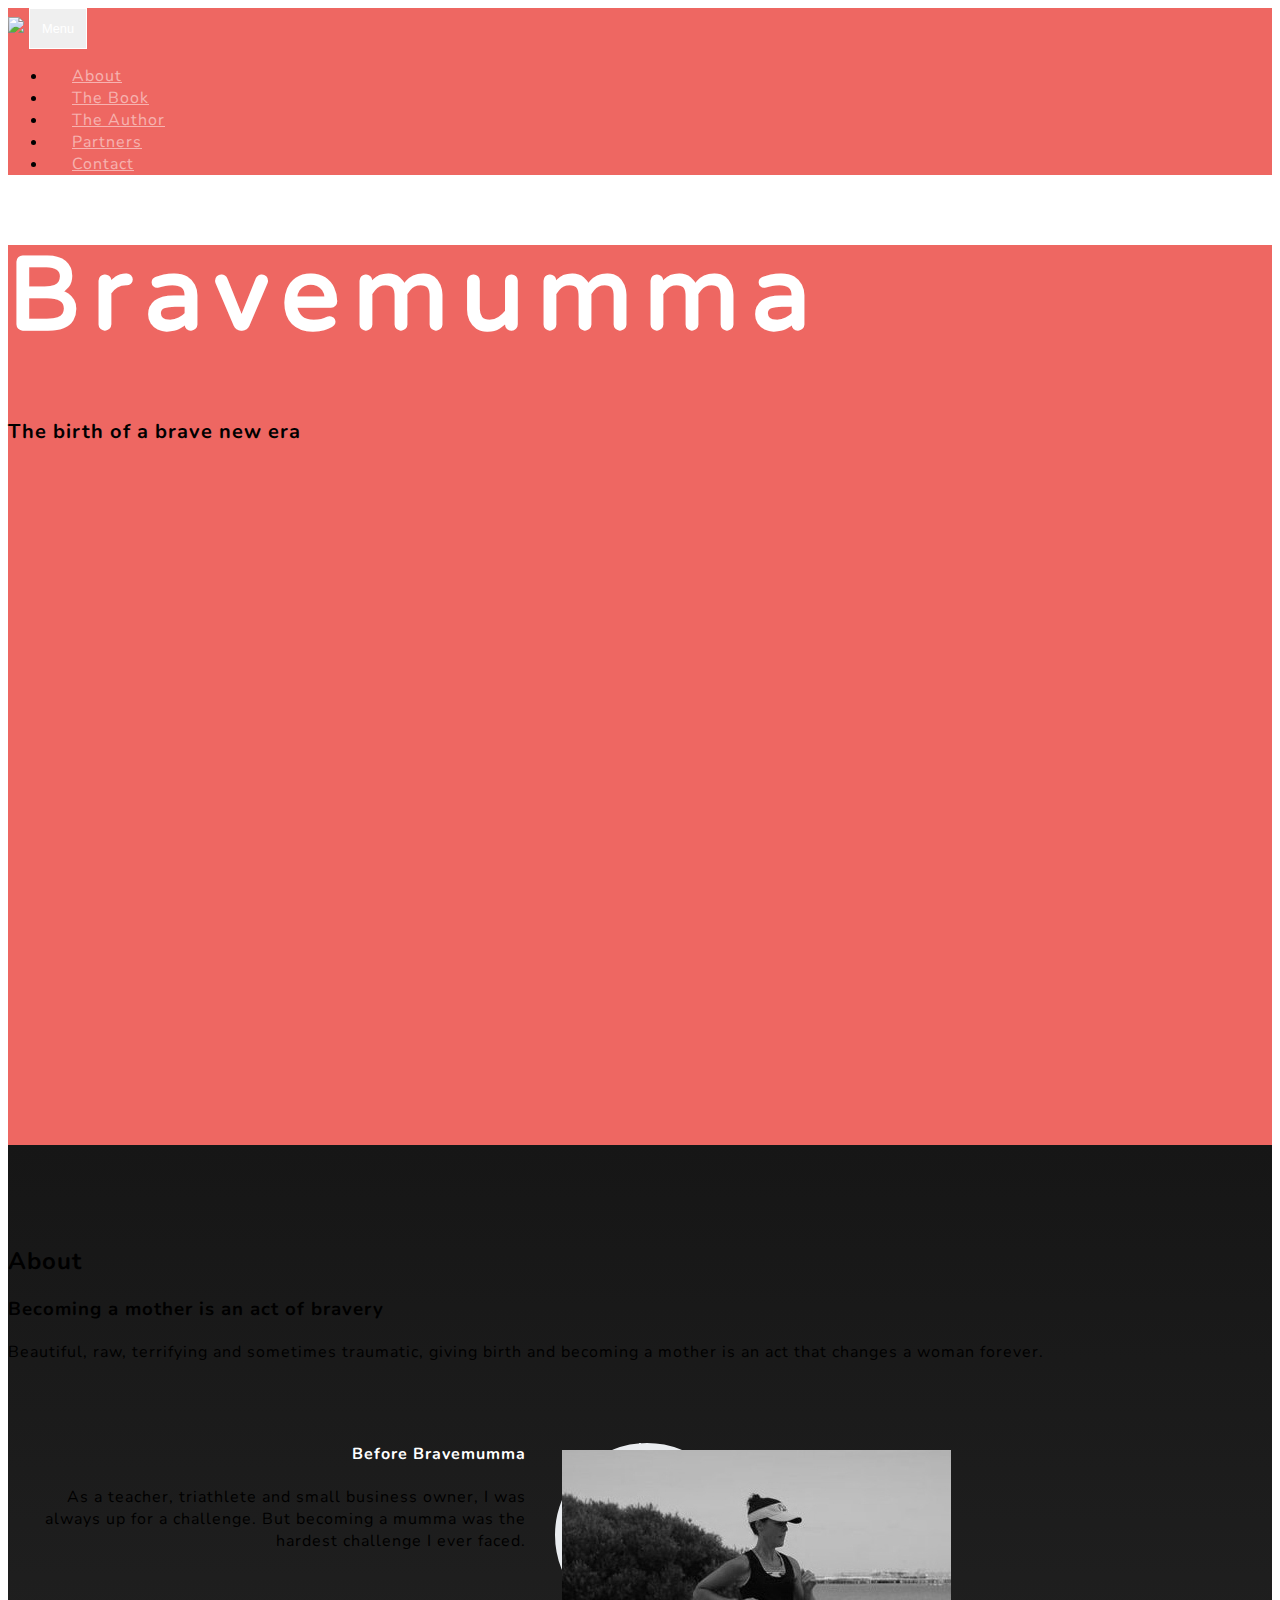
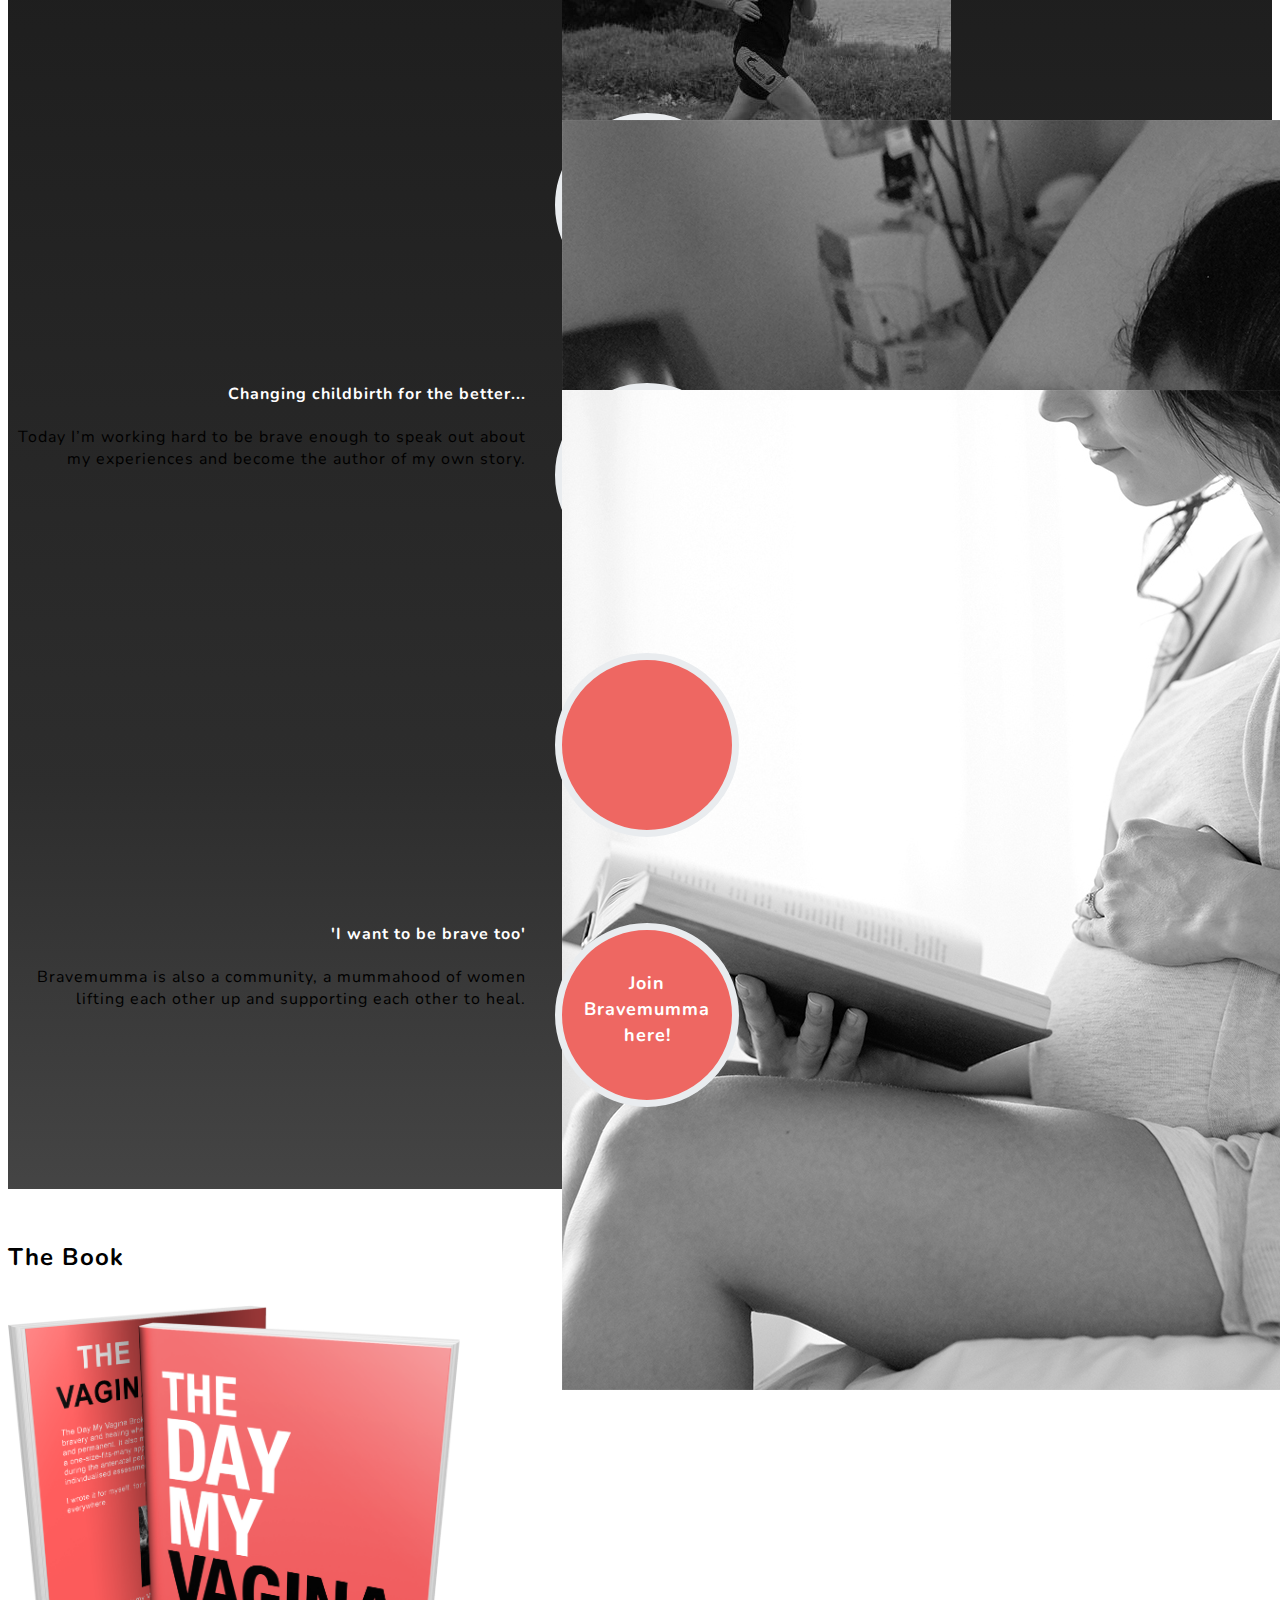
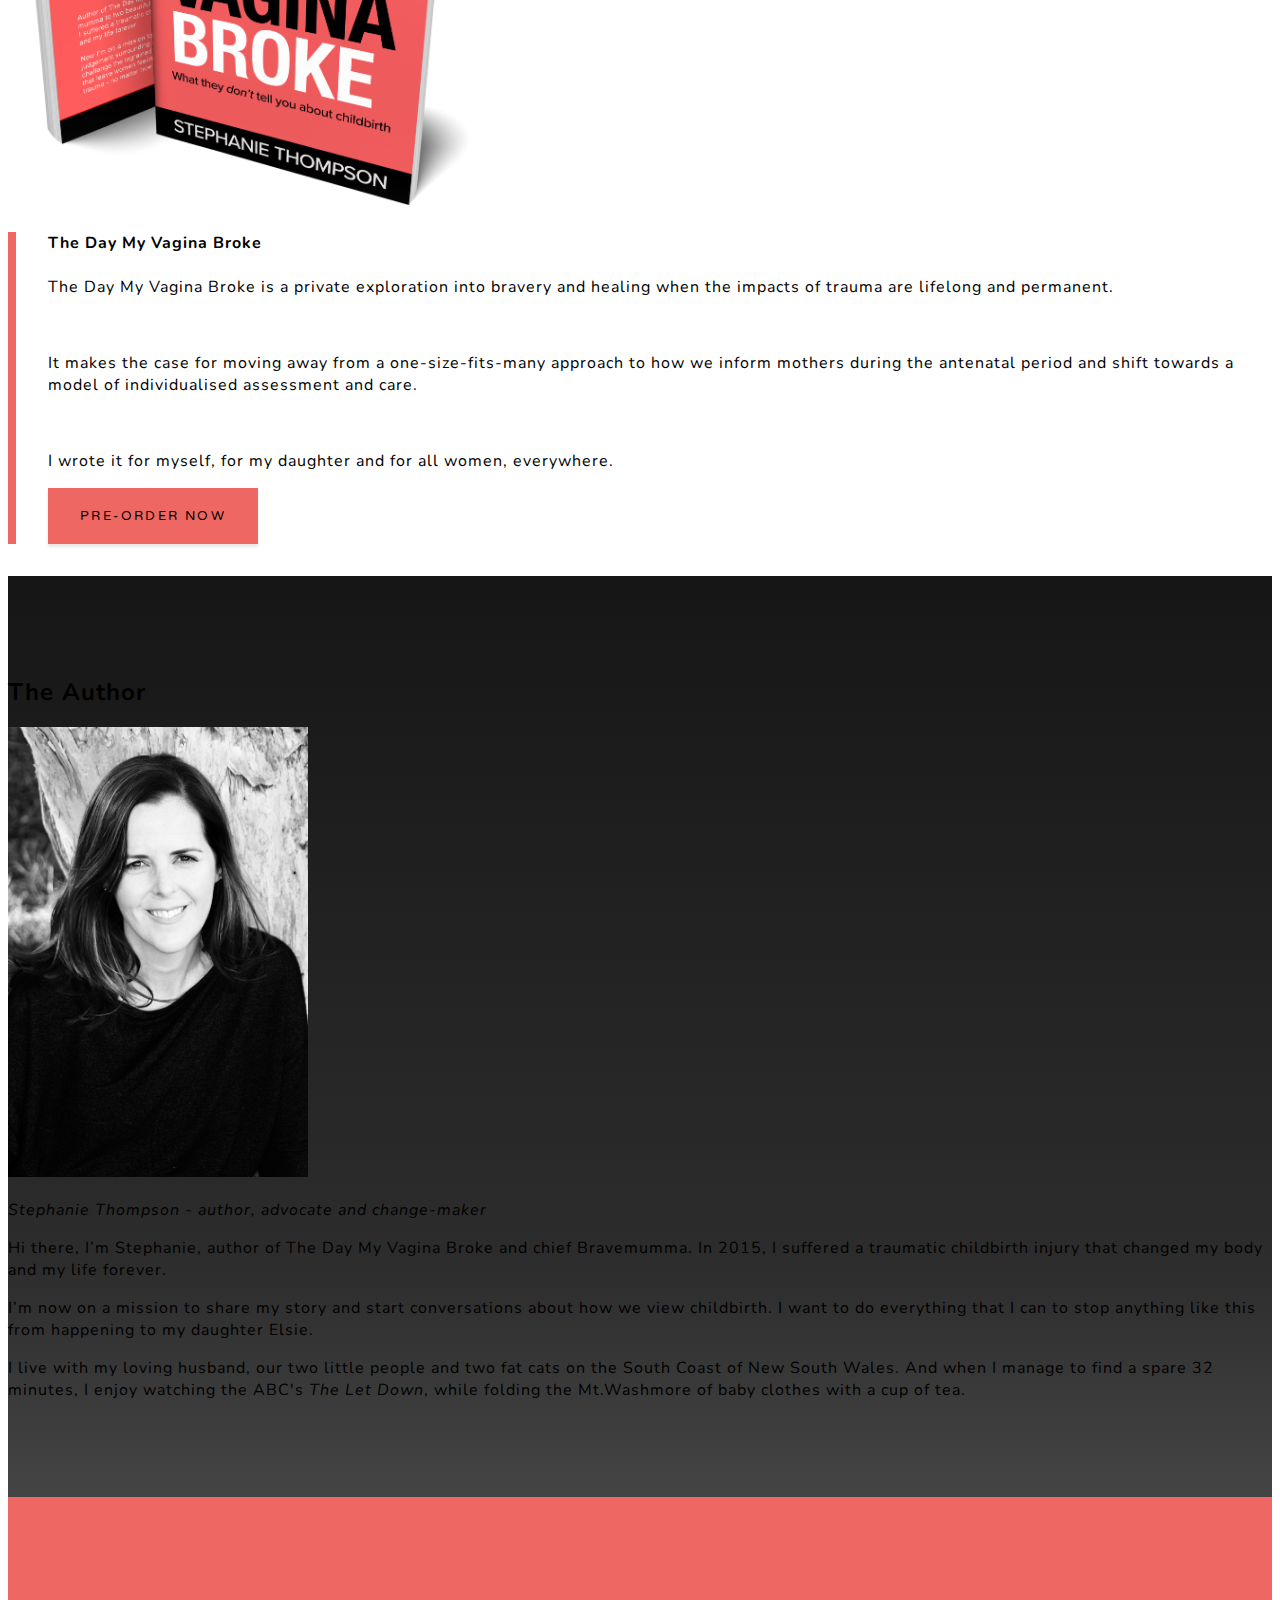
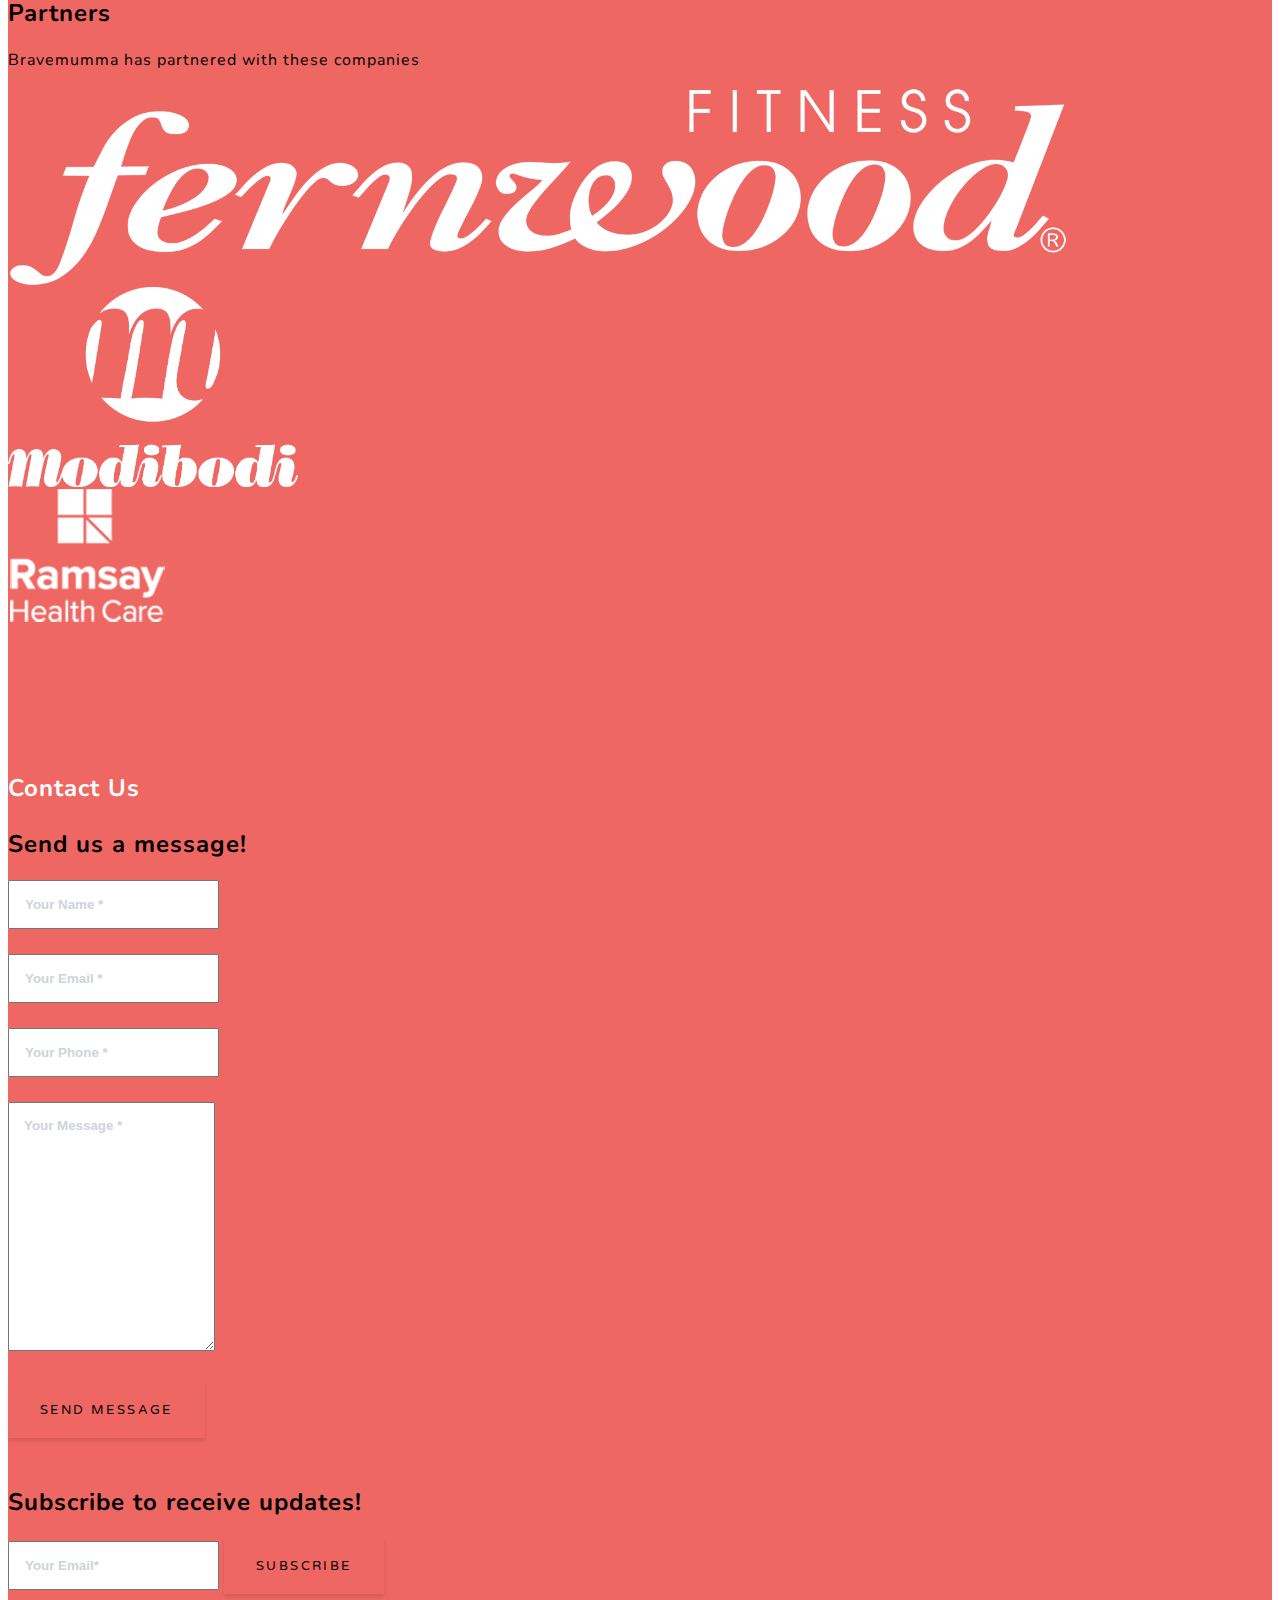
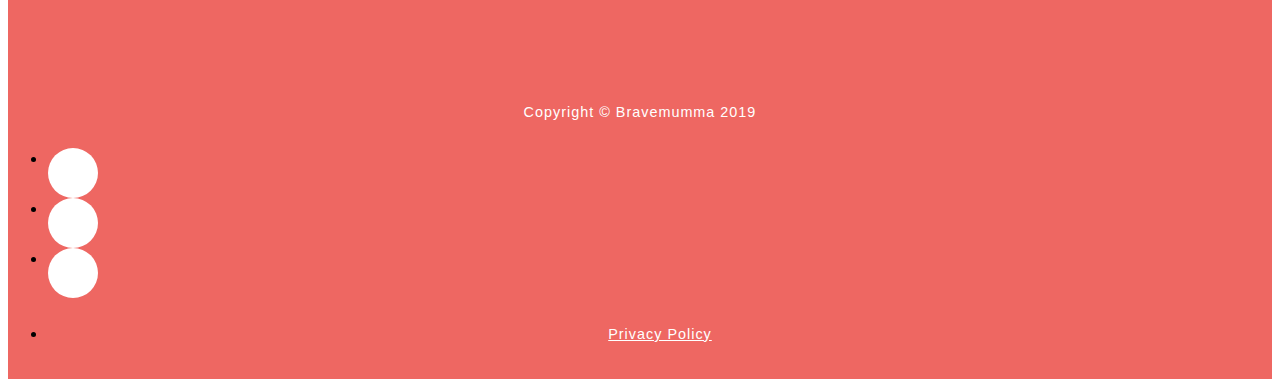
==== index.html @ dc02da7b "Added Partners section" ====
<!DOCTYPE html>
<html lang="en">
  <head>
    <!-- Global site tag (gtag.js) - Google Analytics -->
    <script
      async
      src="https://www.googletagmanager.com/gtag/js?id=UA-147308773-1"
    ></script>
    <script>
      window.dataLayer = window.dataLayer || [];
      function gtag() {
        dataLayer.push(arguments);
      }
      gtag("js", new Date());

      gtag("config", "UA-147308773-1");
    </script>

    <meta charset="utf-8" />
    <meta
      name="viewport"
      content="width=device-width, initial-scale=1, shrink-to-fit=no"
    />
    <meta name="description" content="" />
    <meta name="author" content="" />

    <title>Bravemumma - Changing childbirth for the better</title>

    <!-- Icons -->
    <link rel="shortcut icon" href="favicon.ico?v=2" type="image/x-icon" />
    <link rel="apple-touch-icon" sizes="57x57" href="/apple-icon-57x57.png" />
    <link rel="apple-touch-icon" sizes="60x60" href="/apple-icon-60x60.png" />
    <link rel="apple-touch-icon" sizes="72x72" href="/apple-icon-72x72.png" />
    <link rel="apple-touch-icon" sizes="76x76" href="/apple-icon-76x76.png" />
    <link
      rel="apple-touch-icon"
      sizes="114x114"
      href="/apple-icon-114x114.png"
    />
    <link
      rel="apple-touch-icon"
      sizes="120x120"
      href="/apple-icon-120x120.png"
    />
    <link
      rel="apple-touch-icon"
      sizes="144x144"
      href="/apple-icon-144x144.png"
    />
    <link
      rel="apple-touch-icon"
      sizes="152x152"
      href="/apple-icon-152x152.png"
    />
    <link
      rel="apple-touch-icon"
      sizes="180x180"
      href="/apple-icon-180x180.png"
    />
    <link
      rel="icon"
      type="image/png"
      sizes="192x192"
      href="/android-icon-192x192.png"
    />
    <link rel="icon" type="image/png" sizes="32x32" href="/favicon-32x32.png" />
    <link rel="icon" type="image/png" sizes="96x96" href="/favicon-96x96.png" />
    <link rel="icon" type="image/png" sizes="16x16" href="/favicon-16x16.png" />
    <link rel="manifest" href="/manifest.json" />
    <meta name="msapplication-TileColor" content="#ffffff" />
    <meta name="msapplication-TileImage" content="/ms-icon-144x144.png" />

    <!-- Bootstrap core CSS -->
    <link href="vendor/bootstrap/css/bootstrap.min.css" rel="stylesheet" />

    <!-- Custom fonts for this template -->
    <link href="vendor/fontawesome-free/css/all.min.css" rel="stylesheet" />
    <link
      href="https://fonts.googleapis.com/css?family=Varela+Round"
      rel="stylesheet"
    />
    <link
      href="https://fonts.googleapis.com/css?family=Nunito:200,200i,300,300i,400,400i,600,600i,700,700i,800,800i,900,900i"
      rel="stylesheet"
    />

    <!-- Custom styles for this template -->
    <link href="css/grayscale.min.css" rel="stylesheet" />
  </head>

  <body id="page-top">
    <!-- Navigation -->
    <nav class="navbar navbar-expand-lg navbar-light fixed-top" id="mainNav">
      <div class="container">
        <a class="navbar-brand js-scroll-trigger" href="#page-top"
          ><img src="img/logo_white.png"
        /></a>
        <button
          class="navbar-toggler navbar-toggler-right"
          type="button"
          data-toggle="collapse"
          data-target="#navbarResponsive"
          aria-controls="navbarResponsive"
          aria-expanded="false"
          aria-label="Toggle navigation"
        >
          Menu
          <i class="fas fa-bars"></i>
        </button>
        <div class="collapse navbar-collapse" id="navbarResponsive">
          <ul class="navbar-nav ml-auto">
            <li class="nav-item">
              <a
                class="nav-link js-scroll-trigger"
                href="#about"
                onclick="ga('send', 'event', 'Nav', 'Click', 'About')"
                >About</a
              >
            </li>
            <li class="nav-item">
              <a
                class="nav-link js-scroll-trigger"
                href="#books"
                onclick="ga('send', 'event', 'Nav', 'Click', 'The Book')"
                >The Book</a
              >
            </li>
            <li class="nav-item">
              <a
                class="nav-link js-scroll-trigger"
                href="#author"
                onclick="ga('send', 'event', 'Nav', 'Click', 'The Author')"
                >The Author</a
              >
            </li>
            <li class="nav-item">
              <a
                class="nav-link js-scroll-trigger"
                href="#partners"
                onclick="ga('send', 'event', 'Nav', 'Click', 'Partners')"
                >Partners</a
              >
            </li>
            <li class="nav-item">
              <a
                class="nav-link js-scroll-trigger"
                href="#contact"
                onclick="ga('send', 'event', 'Nav', 'Click', 'Contact')"
                >Contact</a
              >
            </li>
          </ul>
        </div>
      </div>
    </nav>

    <!-- Header -->
    <header class="masthead">
      <div class="container d-flex h-100 align-items-center">
        <div class="mx-auto text-center">
          <h1 class="mx-auto my-0 text-uppercase">Bravemumma</h1>
          <h2 class="text-white-50 mx-auto mt-2 mb-5 bold">
            The birth of a brave new era
          </h2>
        </div>
      </div>
    </header>

    <!-- About Section -->
    <section id="about" class="about-section text-center">
      <div class="container">
        <div class="row">
          <div class="col-lg-8 mx-auto">
            <h2 class="text-white mb-4">About</h2>
            <h3 class="text-white mb-4">
              Becoming a mother is an act of bravery
            </h3>
            <p class="text-white-50">
              Beautiful, raw, terrifying and sometimes traumatic, giving birth
              and becoming a mother is an act that changes a woman forever.
            </p>
          </div>
        </div>
        <div class="row">
          <div class="col-lg-12">
            <ul class="timeline">
              <li>
                <div class="timeline-image">
                  <img
                    class="rounded-circle img-fluid"
                    src="img/running.jpg"
                    alt=""
                  />
                </div>
                <div class="timeline-panel">
                  <div class="timeline-heading">
                    <h4 class="subheading">Before Bravemumma</h4>
                  </div>
                  <div class="timeline-body">
                    <p class="text-muted">
                      As a teacher, triathlete and small business owner, I was
                      always up for a challenge. But becoming a mumma was the
                      hardest challenge I ever faced.
                    </p>
                  </div>
                </div>
              </li>
              <li class="timeline-inverted">
                <div class="timeline-image">
                  <img
                    class="rounded-circle img-fluid"
                    src="img/birth.jpg"
                    alt=""
                  />
                </div>
                <div class="timeline-panel">
                  <div class="timeline-heading">
                    <h4 class="subheading">A brave new era is born</h4>
                  </div>
                  <div class="timeline-body">
                    <p class="text-muted">
                      There’s nothing I’m more grateful for in this world than
                      my healthy children. For years I coped with the invisible
                      side effects and pain that came as a result of my
                      traumatic birth injury - in silence.
                    </p>
                  </div>
                </div>
              </li>
              <li>
                <div class="timeline-image">
                  <img
                    class="rounded-circle img-fluid"
                    src="img/womanreadingbook.jpg"
                    alt=""
                  />
                </div>
                <div class="timeline-panel">
                  <div class="timeline-heading">
                    <h4 class="subheading">
                      Changing childbirth for the better...
                    </h4>
                  </div>
                  <div class="timeline-body">
                    <p class="text-muted">
                      Today I’m working hard to be brave enough to speak out
                      about my experiences and become the author of my own
                      story.
                    </p>
                  </div>
                </div>
              </li>
              <li class="timeline-inverted">
                <div class="timeline-image">
                  <img
                    class="rounded-circle img-fluid"
                    src="img/bravemumma_gray.jpg"
                    alt=""
                  />
                </div>
                <div class="timeline-panel">
                  <div class="timeline-heading">
                    <h4 class="subheading">
                      ...with one small win at a time
                    </h4>
                  </div>
                  <div class="timeline-body">
                    <p class="text-muted">
                      Bravemumma is a platform to question the way we view and
                      talk about childbirth. It aims to empower women with the
                      information they need to make informed decisions before
                      childbirth and beyond.
                    </p>
                  </div>
                </div>
              </li>
              <li>
                <a href="https://www.facebook.com/bravemumma" target="_blank">
                  <div class="timeline-image pulse-button grow">
                    <h4>Join <br />Bravemumma<br />here!</h4>
                  </div></a
                >
                <div class="timeline-panel">
                  <div class="timeline-heading">
                    <h4 class="subheading">
                      'I want to be brave too'
                    </h4>
                  </div>
                  <div class="timeline-body">
                    <p class="text-muted">
                      Bravemumma is also a community, a mummahood of women
                      lifting each other up and supporting each other to heal.
                    </p>
                  </div>
                </div>
              </li>
            </ul>
          </div>
        </div>
      </div>
    </section>

    <!-- Books Section -->
    <section id="books" class="books-section bg-light">
      <div class="container">
        <div class="row">
          <div class="col-lg-12 text-center">
            <h2 class="section-heading">The Book</h2>
          </div>
        </div>

        <!-- Featured Book Row -->
        <div class="row align-items-center no-gutters mb-4 mb-lg-5">
          <div class="col-xl-8 col-lg-7">
            <img
              class="img-fluid mb-3 mb-lg-0 featured-img"
              src="img/vaginabrokebook.png"
              alt=""
            />
          </div>
          <div class="col-xl-4 col-lg-5">
            <div class="featured-text text-center text-lg-left">
              <h4>The Day My Vagina Broke</h4>
              <p class="text-black-50 mb-0">
                The Day My Vagina Broke is a private exploration into bravery
                and healing when the impacts of trauma are lifelong and
                permanent.
              </p>
              <br />
              <p class="text-black-50 mb-0">
                It makes the case for moving away from a one-size-fits-many
                approach to how we inform mothers during the antenatal period
                and shift towards a model of individualised assessment and care.
              </p>
              <br />
              <p class="text-black-50 mb-0">
                I wrote it for myself, for my daughter and for all women,
                everywhere.
              </p>
              <button
                type="submit"
                class="btn btn-primary mx-auto my-3"
                onclick="window.open('https://startsomegood.com/bravemumma'); ga('send', 'event', 'Button', 'Click', 'TDMVB Pre-order')"
              >
                Pre-Order Now
              </button>
            </div>
          </div>

          <!-- Book One Row -->
          <!-- <div class="row justify-content-center no-gutters mb-5 mb-lg-0">
          <div class="col-lg-6">
            <img class="img-fluid" src="img/demo-image-01.jpg" alt="" />
          </div>
          <div class="col-lg-6">
            <div class="bg-black text-center h-100 book">
              <div class="d-flex h-100">
                <div
                  class="book-text w-100 my-auto text-center text-lg-left"
                >
                  <h4 class="text-white">Misty</h4>
                  <p class="mb-0 text-white-50">
                    An example of where you can put an image of a book, or
                    anything else, along with a description.
                  </p>
                  <hr class="d-none d-lg-block mb-0 ml-0" />
                </div>
              </div>
            </div>
          </div>
        </div> -->

          <!-- Book Two Row -->
          <!-- <div class="row justify-content-center no-gutters">
          <div class="col-lg-6">
            <img class="img-fluid" src="img/demo-image-02.jpg" alt="" />
          </div>
          <div class="col-lg-6 order-lg-first">
            <div class="bg-black text-center h-100 book">
              <div class="d-flex h-100">
                <div
                  class="book-text w-100 my-auto text-center text-lg-right"
                >
                  <h4 class="text-white">Mountains</h4>
                  <p class="mb-0 text-white-50">
                    Another example of a book with its respective
                    description. These sections work well responsively as well,
                    try this theme on a small screen!
                  </p>
                  <hr class="d-none d-lg-block mb-0 mr-0" />
                </div>
              </div>
            </div>
          </div>
        </div> -->
        </div>
      </div>
    </section>

    <!-- Author Section -->
    <section id="author" class="author-section bg-light">
      <div class="container">
        <div class="row">
          <div class="col-lg-8 mx-auto">
            <h2 class="text-white text-center mb-4">The Author</h2>
            <div class="col-lg-12">
              <div class="row img-text-row">
                <div class="col-sm">
                  <img
                    class="img-fluid mb-3 mb-lg-0 mx-auto d-block profile-img"
                    src="img/author.jpg"
                    alt=""
                  />
                  <p class="text-white text-center">
                    <i
                      >Stephanie Thompson - author, advocate and change-maker</i
                    >
                  </p>
                </div>
                <div class="col-sm">
                  <p class="text-white-50">
                    Hi there, I’m Stephanie, author of The Day My Vagina Broke
                    and chief Bravemumma. In 2015, I suffered a traumatic
                    childbirth injury that changed my body and my life forever.
                  </p>
                  <p class="text-white-50">
                    I’m now on a mission to share my story and start
                    conversations about how we view childbirth. I want to do
                    everything that I can to stop anything like this from
                    happening to my daughter Elsie.
                  </p>
                  <p class="text-white-50">
                    I live with my loving husband, our two little people and two
                    fat cats on the South Coast of New South Wales. And when I
                    manage to find a spare 32 minutes, I enjoy watching the
                    ABC's <i>The Let Down</i>, while folding the Mt.Washmore of
                    baby clothes with a cup of tea.
                  </p>
                </div>
              </div>
            </div>
          </div>
        </div>
      </div>
    </section>

    <!-- Partners Section -->
    <section id="partners" class="partners-section">
      <div class="container">
        <div class="row">
          <div class="col-lg-12 mx-auto">
            <h2 class="text-white text-center mb-4">Partners</h2>
            <p class="text-white-50 text-center">
              Bravemumma has partnered with these companies
            </p>
            <div class="row">
              <div class="col-lg-4 col-md-4 vertical-center">
                <img
                  class="img-fluid m-5 mx-auto logo-img"
                  src="img/fernwood_logo.png"
                  alt=""
                />
              </div>
              <div class="col-lg-4 col-md-4 vertical-center">
                <img
                  class="img-fluid m-5 mx-auto logo-img"
                  src="img/modibodi_logo.png"
                  alt=""
                />
              </div>
              <div class="col-lg-4 col-md-4 vertical-center">
                <img
                  class="img-fluid m-5 mx-auto logo-img"
                  src="img/ramsay_health_logo.png"
                  alt=""
                />
              </div>
            </div>
          </div>
        </div>
      </div>
    </section>

    <!-- Contact Section -->
    <section id="contact" class="contact-section bg-primary">
      <div class="container">
        <div class="row">
          <div class="col-lg-12 text-center">
            <h2 class="section-heading">Contact Us</h2>
          </div>
        </div>

        <div class="row">
          <div class="col-lg-12 text-center">
            <i class="far fa-envelope fa-2x mb-2 text-white"></i>
            <h2 class="text-white mb-5">Send us a message!</h2>
            <form
              id="contactForm"
              name="sentMessage"
              action="https://formspree.io/contact@bravemumma.com"
              method="POST"
              novalidate="novalidate"
            >
              <div class="row">
                <div class="col-md-6">
                  <div class="form-group">
                    <input
                      class="form-control"
                      id="name"
                      name="name"
                      type="text"
                      placeholder="Your Name *"
                      required="required"
                      data-validation-required-message="Please enter your name."
                    />
                    <p class="help-block text-danger"></p>
                  </div>
                  <div class="form-group">
                    <input
                      class="form-control"
                      id="email"
                      name="_replyto"
                      type="email"
                      placeholder="Your Email *"
                      required="required"
                      data-validation-required-message="Please enter your email address."
                    />
                    <p class="help-block text-danger"></p>
                  </div>
                  <div class="form-group">
                    <input
                      class="form-control"
                      id="phone"
                      name="phone"
                      type="tel"
                      placeholder="Your Phone *"
                      required="required"
                      data-validation-required-message="Please enter your phone number."
                    />
                    <p class="help-block text-danger"></p>
                  </div>
                </div>
                <div class="col-md-6">
                  <div class="form-group">
                    <textarea
                      class="form-control"
                      id="message"
                      name="message"
                      placeholder="Your Message *"
                      required="required"
                      data-validation-required-message="Please enter a message."
                    ></textarea>
                    <p class="help-block text-danger"></p>
                  </div>
                </div>
                <div class="clearfix"></div>
                <div class="col-lg-12 text-center">
                  <div id="success"></div>
                  <button
                    id="sendMessageButton"
                    class="btn btn-primary btn-xl text-uppercase"
                    type="submit"
                    onclick="ga('send', 'event', 'Contact Us', 'Submit', 'Send Message')"
                  >
                    Send Message
                  </button>
                </div>
              </div>
            </form>
          </div>
        </div>

        <div class="row subscribe">
          <div class="col-md-10 col-lg-8 mx-auto text-center">
            <i class="fas fa-bullhorn fa-2x mb-2 text-white"></i>
            <h2 class="text-white mb-5">Subscribe to receive updates!</h2>
            <form
              class="form-inline d-flex"
              action="https://formspree.io/subscribe@bravemumma.com"
              method="POST"
            >
              <input
                type="email"
                class="form-control flex-fill mr-0 mr-sm-2 mb-3 mb-sm-0"
                id="recipient-name"
                name="_replyto"
                placeholder="Your Email*"
              />
              <button
                type="submit"
                class="btn btn-primary mx-auto"
                onclick="ga('send', 'event', 'Contact Us', 'Submit', 'Subscribe')"
              >
                Subscribe
              </button>
            </form>
          </div>
        </div>
      </div>
    </section>

    <!-- Footer -->
    <footer class="footer">
      <div class="container">
        <div class="row align-items-center">
          <div class="col-md-4">
            <span class="copyright">Copyright &copy; Bravemumma 2019</span>
          </div>
          <div class="col-md-4">
            <ul class="list-inline social-buttons">
              <li class="list-inline-item">
                <a
                  href="https://www.facebook.com/bravemumma"
                  onclick="ga('send', 'event', 'Footer', 'Social', 'Facebook')"
                >
                  <i class="fab fa-facebook-f"></i>
                </a>
              </li>
              <li class="list-inline-item">
                <a
                  href="https://www.instagram.com/bravemumma"
                  onclick="ga('send', 'event', 'Footer', 'Social', 'Instagram')"
                >
                  <i class="fab fa-instagram"></i>
                </a>
              </li>
              <li class="list-inline-item">
                <a
                  href="https://www.linkedin.com/in/stephanie-thompson-809b66188/"
                  onclick="ga('send', 'event', 'Footer', 'Social', 'LinkedIn')"
                >
                  <i class="fab fa-linkedin-in"></i>
                </a>
              </li>
            </ul>
          </div>
          <div class="col-md-4">
            <ul class="list-inline quicklinks">
              <li class="list-inline-item">
                <a
                  class="privacy"
                  href="/privacy.html"
                  onclick="ga('send', 'event', 'Footer', 'Click', 'Privacy Policy')"
                  >Privacy Policy</a
                >
              </li>
            </ul>
          </div>
        </div>
      </div>
    </footer>

    <!-- Popup window -->
    <div id="bookPopup" class="overlay">
      <div class="container">
        <div class="row">
          <div class="col-lg-12 text-center">
            <img class="m-4 popup-img" src="img/vaginabrokebook.png" alt="" />
            <h4 class="my-3">
              Help get this book published
            </h4>
            <p>
              To launch this book we need to presell 250 copies. Help us reach
              this target and pre-order your copy today.
            </p>
            <button
              type="submit"
              class="btn btn-primary mx-auto my-3"
              onclick="window.open('https://startsomegood.com/bravemumma'); ga('send', 'event', 'Button', 'Click', 'Popup Pre-order')"
            >
              Pre-order Now
            </button>
          </div>
        </div>
        <!-- <div class="row">
          <div class="col-lg-12">
            
          </div>
        </div> -->
      </div>
    </div>

    <!-- Bootstrap core JavaScript -->
    <script src="vendor/jquery/jquery.min.js"></script>
    <script src="vendor/bootstrap/js/bootstrap.bundle.min.js"></script>

    <!-- Plugin JavaScript -->
    <script src="vendor/jquery-easing/jquery.easing.min.js"></script>

    <!-- Custom scripts for this template -->
    <script src="js/jquery.firstVisitPopup.min.js"></script>
    <script src="js/grayscale.min.js"></script>
  </body>
</html>
---- css/grayscale.min.css ----
/*!
 * Start Bootstrap - Grayscale v5.0.8 (https://startbootstrap.com/template-overviews/grayscale)
 * Copyright 2013-2019 Start Bootstrap
 * Licensed under MIT (https://github.com/BlackrockDigital/startbootstrap-grayscale/blob/master/LICENSE)
 */#mainNav{min-height:56px;background-color:#ee6762}#mainNav .navbar-toggler{font-size:80%;padding:.75rem;color:#fff;border:1px solid #fff}#mainNav .navbar-toggler:focus{outline:0}#mainNav .navbar-brand{color:#161616;font-weight:700;padding:0}#mainNav .navbar-brand img{height:50px}#mainNav .navbar-nav .nav-item:hover{color:fade(white,80%);outline:0;background-color:transparent}#mainNav .navbar-nav .nav-item:active,#mainNav .navbar-nav .nav-item:focus{outline:0;background-color:transparent}@media (min-width:992px){#mainNav{padding-top:0;padding-bottom:0;border-bottom:none;background-color:#ee6762;-webkit-transition:background-color .3s ease-in-out;transition:background-color .3s ease-in-out}#mainNav .navbar-brand{padding:.5rem 0;color:rgba(255,255,255,.5)}#mainNav .nav-link{-webkit-transition:none;transition:none;padding:2rem 1.5rem;color:rgba(255,255,255,.5)}#mainNav .nav-link:hover{color:rgba(255,255,255,.75)}#mainNav .nav-link:active{color:#fff}#mainNav.navbar-shrink .navbar-brand{color:#161616}#mainNav.navbar-shrink .nav-link{color:rgba(255,255,255,.5);padding:1.5rem 1.5rem 1.25rem;border-bottom:.25rem solid transparent}#mainNav.navbar-shrink .nav-link:hover{color:#fff}#mainNav.navbar-shrink .nav-link:active{color:#d9d9d9}#mainNav.navbar-shrink .nav-link.active{color:#fff;outline:0;border-bottom:.25rem solid #fff}}.masthead{position:relative;width:100%;height:auto;min-height:35rem;padding:15rem 0;background-color:#ee6762;background-position:center;background-repeat:no-repeat;background-attachment:scroll;background-size:cover}.masthead h1{font-family:"Varela Round";font-size:1.75rem;line-height:2.5rem;letter-spacing:.8rem;color:#fff}.masthead h2{max-width:20rem;font-size:1rem}@media (min-width:768px){.masthead h1{font-size:4rem;line-height:4rem}}@media (min-width:992px){.masthead{height:100vh;padding:0}.masthead h1{font-size:6.5rem;line-height:6.5rem;letter-spacing:.8rem}.masthead h2{max-width:30rem;font-size:1.25rem}}.btn{-webkit-box-shadow:0 .1875rem .1875rem 0 rgba(0,0,0,.1)!important;box-shadow:0 .1875rem .1875rem 0 rgba(0,0,0,.1)!important;padding:1.25rem 2rem;font-family:'Varela Round';font-size:80%;text-transform:uppercase;letter-spacing:.15rem;border:0}.btn-primary{background-color:#ee6762}.btn-primary:hover{background-color:#e93a34}.btn-primary:focus{background-color:#e93a34;color:#fff}.btn-primary:active{background-color:#e7241d!important}.about-section{padding:5rem 0;background:-webkit-gradient(linear,left top,left bottom,from(#161616),color-stop(75%,rgba(22,22,22,.9)),to(rgba(22,22,22,.8)));background:linear-gradient(to bottom,#161616 0,rgba(22,22,22,.9) 75%,rgba(22,22,22,.8) 100%)}.about-section p{margin-bottom:5rem}.timeline{position:relative;padding:0;list-style:none}.timeline:before{position:absolute;top:0;bottom:0;left:50px;width:2px;margin-left:-1.5px;content:"";background-color:#e9ecef}.timeline>li{position:relative;min-height:50px;margin-bottom:50px}.timeline>li:after,.timeline>li:before{display:table;content:" "}.timeline>li:after{clear:both}.timeline>li .timeline-panel{position:relative;float:right;width:100%;padding:0 0 0 120px;text-align:left}.timeline>li .timeline-panel:before{right:auto;left:-15px;border-right-width:15px;border-left-width:0}.timeline>li .timeline-panel:after{right:auto;left:-14px;border-right-width:14px;border-left-width:0}.timeline>li .timeline-image{position:absolute;z-index:100;left:0;width:100px;height:100px;margin-left:0;text-align:center;color:#fff;border:7px solid #e9ecef;border-radius:100%;background-color:#ee6762}.timeline>li .timeline-image h4{font-size:12px;line-height:16px;margin-top:19px}.timeline>li.timeline-inverted>.timeline-panel{float:right;padding:0 0 0 120px;text-align:left}.timeline>li.timeline-inverted>.timeline-panel:before{right:auto;left:-15px;border-right-width:15px;border-left-width:0}.timeline>li.timeline-inverted>.timeline-panel:after{right:auto;left:-14px;border-right-width:14px;border-left-width:0}.timeline>li:last-child{margin-bottom:0}.timeline .timeline-heading h4{margin-top:0;color:#fff}.timeline .timeline-heading h4.subheading{text-transform:none}.timeline .timeline-body>p,.timeline .timeline-body>ul{margin-bottom:0}@media (min-width:768px){.timeline:before{left:50%}.timeline>li{min-height:100px;margin-bottom:100px}.timeline>li .timeline-panel{float:left;width:41%;padding:0 20px 20px 0;text-align:right}.timeline>li .timeline-image{left:50%;width:100px;height:100px;margin-left:-50px}.timeline>li .timeline-image h4{font-size:13px;line-height:18px;margin-top:16px}.timeline>li.timeline-inverted>.timeline-panel{float:right;padding:0 0 20px 20px;text-align:left}}@media (min-width:992px){.timeline>li{min-height:150px}.timeline>li .timeline-panel{padding:0 20px 20px 0}.timeline>li .timeline-image{width:150px;height:150px;margin-left:-75px}.timeline>li .timeline-image h4{font-size:18px;line-height:26px;margin-top:30px}.timeline>li.timeline-inverted>.timeline-panel{padding:0 0 20px 20px}}@media (min-width:1200px){.timeline>li{min-height:170px}.timeline>li .timeline-panel{padding:0 20px 20px 0}.timeline>li .timeline-image{width:170px;height:170px;margin-left:-85px}.timeline>li .timeline-image h4{margin-top:40px}.timeline>li.timeline-inverted>.timeline-panel{padding:0 0 20px 20px}}.pulse-button{cursor:pointer;-webkit-animation:shadow-pulse 1s infinite;animation:shadow-pulse 1s infinite}.pulse-button:hover{-webkit-animation:none;animation:none}.grow{-webkit-transition:all .2s ease-in-out;transition:all .2s ease-in-out}.grow:hover{-webkit-transform:scale(1.1);transform:scale(1.1)}.pulse-button:active{-webkit-box-shadow:0 0 0 3px rgba(255,105,180,.5),0 0 0 1.5px rgba(255,105,180,.5);box-shadow:0 0 0 3px rgba(255,105,180,.5),0 0 0 1.5px rgba(255,105,180,.5)}@-webkit-keyframes shadow-pulse{0%{-webkit-box-shadow:0 0 0 10px rgba(0,0,0,.2);box-shadow:0 0 0 10px rgba(0,0,0,.2)}100%{-webkit-box-shadow:0 0 0 30px transparent;box-shadow:0 0 0 30px transparent}}@keyframes shadow-pulse{0%{-webkit-box-shadow:0 0 0 10px rgba(0,0,0,.2);box-shadow:0 0 0 10px rgba(0,0,0,.2)}100%{-webkit-box-shadow:0 0 0 30px transparent;box-shadow:0 0 0 30px transparent}}.books-section{padding:2rem 0}.books-section .section-heading{margin-bottom:2rem}.books-section .featured-img{max-height:500px}.books-section .featured-text{padding:2rem}@media (min-width:992px){.books-section .featured-text{padding:0 0 0 2rem;border-left:.5rem solid #ee6762}}.books-section .book-text{padding:3rem;font-size:90%}@media (min-width:992px){.books-section .book-text{padding:5rem}.books-section .book-text hr{border-color:#ee6762;border-width:.25rem;width:30%}}.author-section{padding:5rem 0 5rem 0;background:-webkit-gradient(linear,left top,left bottom,from(#161616),color-stop(75%,rgba(22,22,22,.9)),to(rgba(22,22,22,.8)));background:linear-gradient(to bottom,#161616 0,rgba(22,22,22,.9) 75%,rgba(22,22,22,.8) 100%)}.author-section .profile-img{max-height:450px}.author-section .card{border:0;border-bottom:.25rem solid #ee6762}.author-section .card h4{font-size:.8rem;font-family:"Varela Round";text-transform:uppercase;letter-spacing:.15rem}.author-section .card hr{border-color:#ee6762;border-width:.25rem;width:3rem}.author-section .social{margin-top:5rem}.author-section .social a{text-align:center;height:3rem;width:3rem;background:rgba(255,255,255,.1);border-radius:100%;line-height:3rem;color:rgba(255,255,255,.3)}.author-section .social a:hover{color:rgba(255,255,255,.5)}.author-section .social a:active{color:#fff}.partners-section{padding:5rem 0 5rem 0;width:100%;background-color:#ee6762}.partners-section .vertical-center{display:-webkit-box;display:-ms-flexbox;display:flex;-webkit-box-align:center;-ms-flex-align:center;align-items:center;-ms-flex-wrap:wrap;flex-wrap:wrap}.partners-section .logo-img{max-height:200px}.signup-section{padding:2rem 0;background:url(../img/bg-signup.jpg);background-position:center;background-repeat:no-repeat;background-attachment:scroll;background-size:cover}.signup-section .form-inline input{-webkit-box-shadow:0 .1875rem .1875rem 0 rgba(0,0,0,.1)!important;box-shadow:0 .1875rem .1875rem 0 rgba(0,0,0,.1)!important;padding:1.25rem 2rem;height:auto;font-family:'Varela Round';font-size:80%;text-transform:uppercase;letter-spacing:.15rem;border:0}.contact-section{padding:3rem 0;background:url(../img/bg-signup.jpg);background-position:center;background-repeat:no-repeat;background-attachment:scroll;background-size:cover}.contact-section .section-heading{color:#fff;margin-bottom:1em}.contact-section .form-group,.contact-section .form-inline{margin-bottom:25px}.contact-section .form-group input,.contact-section .form-group textarea,.contact-section .form-inline input,.contact-section .form-inline textarea{padding:15px}.contact-section .form-group input.form-control,.contact-section .form-inline input.form-control{height:auto}.contact-section .form-group textarea.form-control,.contact-section .form-inline textarea.form-control{height:217px}.contact-section .form-control:focus{border-color:#ee6762;-webkit-box-shadow:none;box-shadow:none}.contact-section ::-webkit-input-placeholder{font-weight:700;color:#ced4da;font-family:Montserrat,-apple-system,BlinkMacSystemFont,"Segoe UI",Roboto,"Helvetica Neue",Arial,sans-serif,"Apple Color Emoji","Segoe UI Emoji","Segoe UI Symbol","Noto Color Emoji"}.contact-section :-moz-placeholder{font-weight:700;color:#ced4da;font-family:Montserrat,-apple-system,BlinkMacSystemFont,"Segoe UI",Roboto,"Helvetica Neue",Arial,sans-serif,"Apple Color Emoji","Segoe UI Emoji","Segoe UI Symbol","Noto Color Emoji"}.contact-section ::-moz-placeholder{font-weight:700;color:#ced4da;font-family:Montserrat,-apple-system,BlinkMacSystemFont,"Segoe UI",Roboto,"Helvetica Neue",Arial,sans-serif,"Apple Color Emoji","Segoe UI Emoji","Segoe UI Symbol","Noto Color Emoji"}.contact-section :-ms-input-placeholder{font-weight:700;color:#ced4da;font-family:Montserrat,-apple-system,BlinkMacSystemFont,"Segoe UI",Roboto,"Helvetica Neue",Arial,sans-serif,"Apple Color Emoji","Segoe UI Emoji","Segoe UI Symbol","Noto Color Emoji"}.contact-section .subscribe{margin-top:3em}.privacy-section{margin-top:40px;padding:5rem 0}.privacy-section h2{margin:1.5rem 0 1rem 0}.privacy-section h3,.privacy-section h4{margin:1rem 0 .5rem 0}.footer{padding:25px 0;text-align:center;background-color:#ee6762}.footer span.copyright{font-size:90%;line-height:40px;text-transform:none;font-family:Montserrat,-apple-system,BlinkMacSystemFont,"Segoe UI",Roboto,"Helvetica Neue",Arial,sans-serif,"Apple Color Emoji","Segoe UI Emoji","Segoe UI Symbol","Noto Color Emoji";color:#fff}.footer ul{margin-bottom:0}.footer ul.social-buttons{margin-bottom:0}.footer ul.social-buttons li a{font-size:20px;line-height:50px;display:block;width:50px;height:50px;-webkit-transition:all .3s;transition:all .3s;color:#ee6762;border-radius:100%;outline:0;background-color:#fff}.footer ul.social-buttons li a:active,.footer ul.social-buttons li a:focus,.footer ul.social-buttons li a:hover{background-color:#212529}.footer ul.quicklinks .privacy{font-size:90%;line-height:40px;text-transform:none;font-family:Montserrat,-apple-system,BlinkMacSystemFont,"Segoe UI",Roboto,"Helvetica Neue",Arial,sans-serif,"Apple Color Emoji","Segoe UI Emoji","Segoe UI Symbol","Noto Color Emoji";color:#fff}body{font-family:Nunito;letter-spacing:.0625em}a{color:#ee6762}a:focus,a:hover{text-decoration:none;color:#d31e17}.bg-black{background-color:#161616!important}.bg-primary{background-color:#ee6762!important}.text-primary{color:#ee6762!important}.noscroll-class{overflow:hidden}#fvpp-blackout{display:none;z-index:1050;position:fixed;top:0;left:0;bottom:0;right:0;background:#000;opacity:.5}#bookPopup{display:none;max-width:600px;width:90%;position:fixed;z-index:1500;-webkit-transform:translate(-50%,-50%);transform:translate(-50%,-50%);left:50%;top:50%;background:#fff;padding:10px;text-align:center;border-radius:5px;-webkit-box-shadow:0 0 15px 0 rgba(0,0,0,.4);box-shadow:0 0 15px 0 rgba(0,0,0,.4)}.popup-img{max-height:300px;max-width:260px}#fvpp-close{position:absolute;top:15px;right:15px;font-size:20px;cursor:pointer}
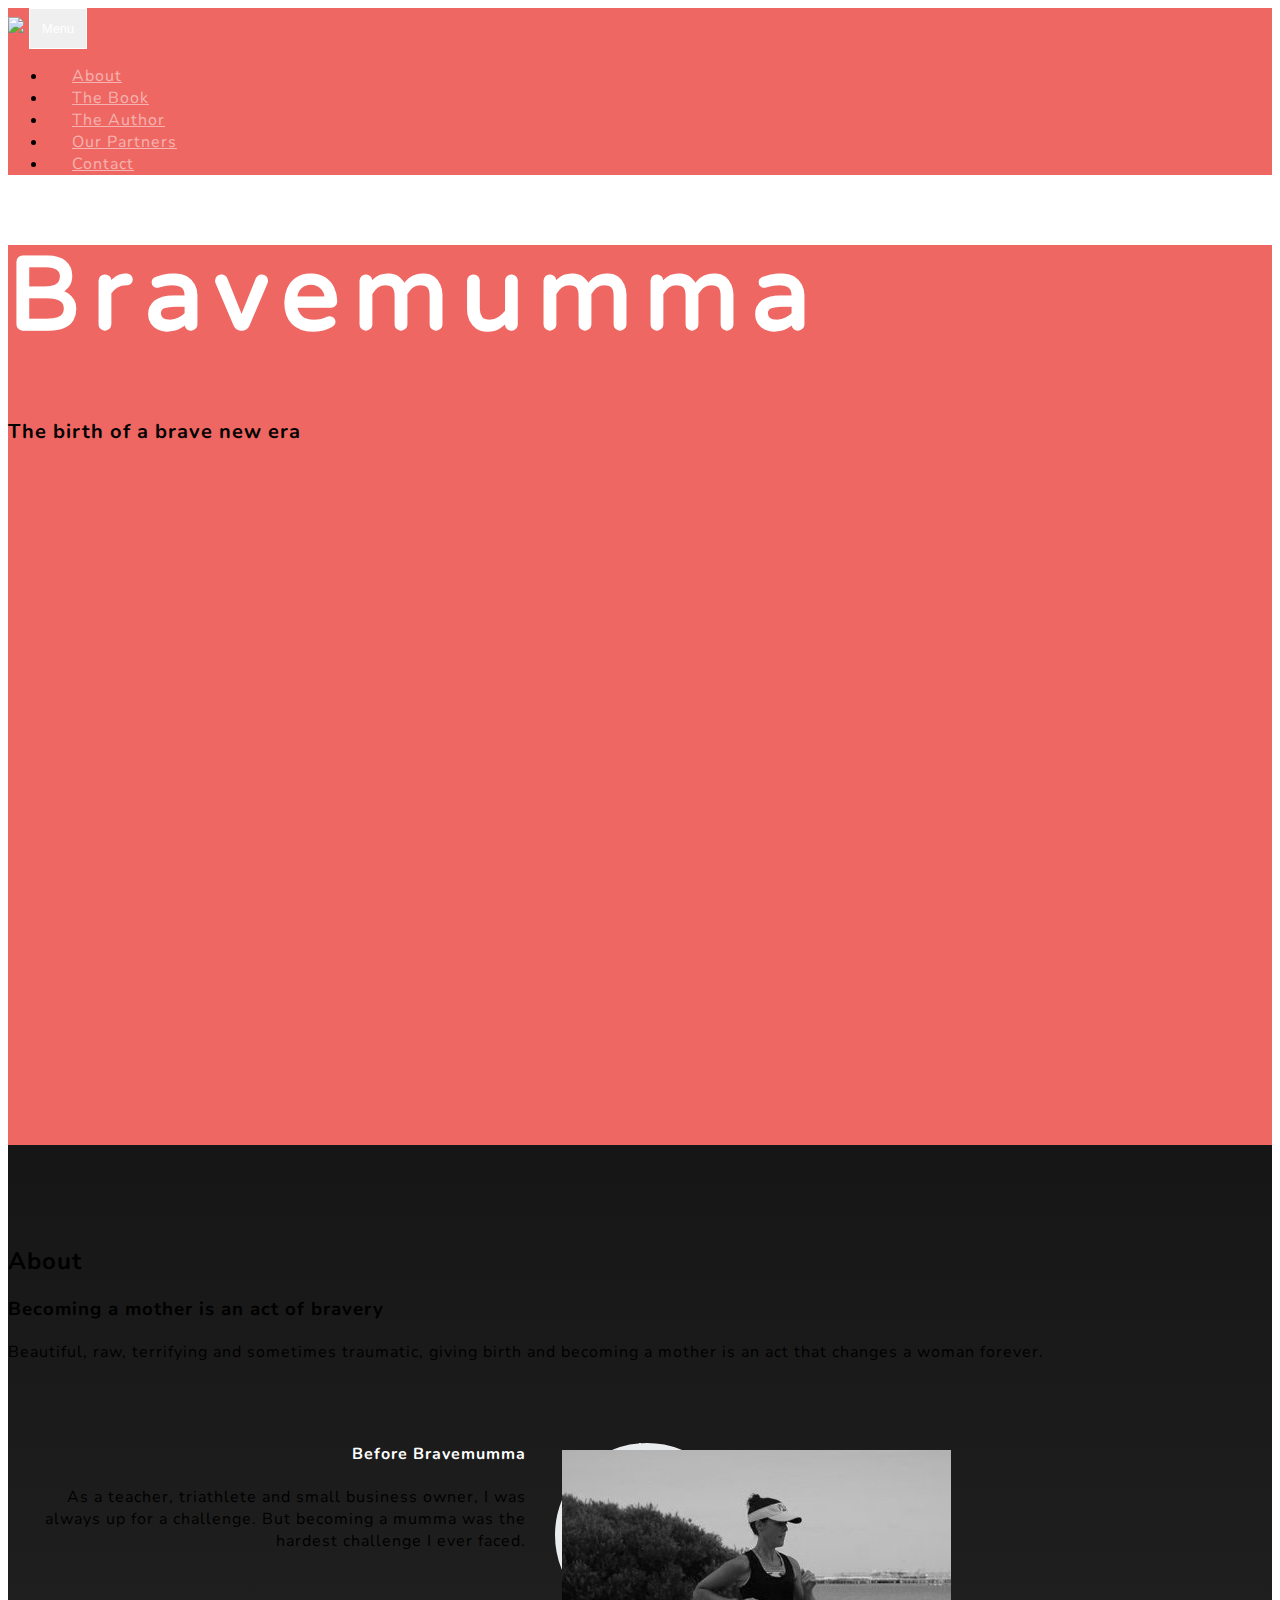
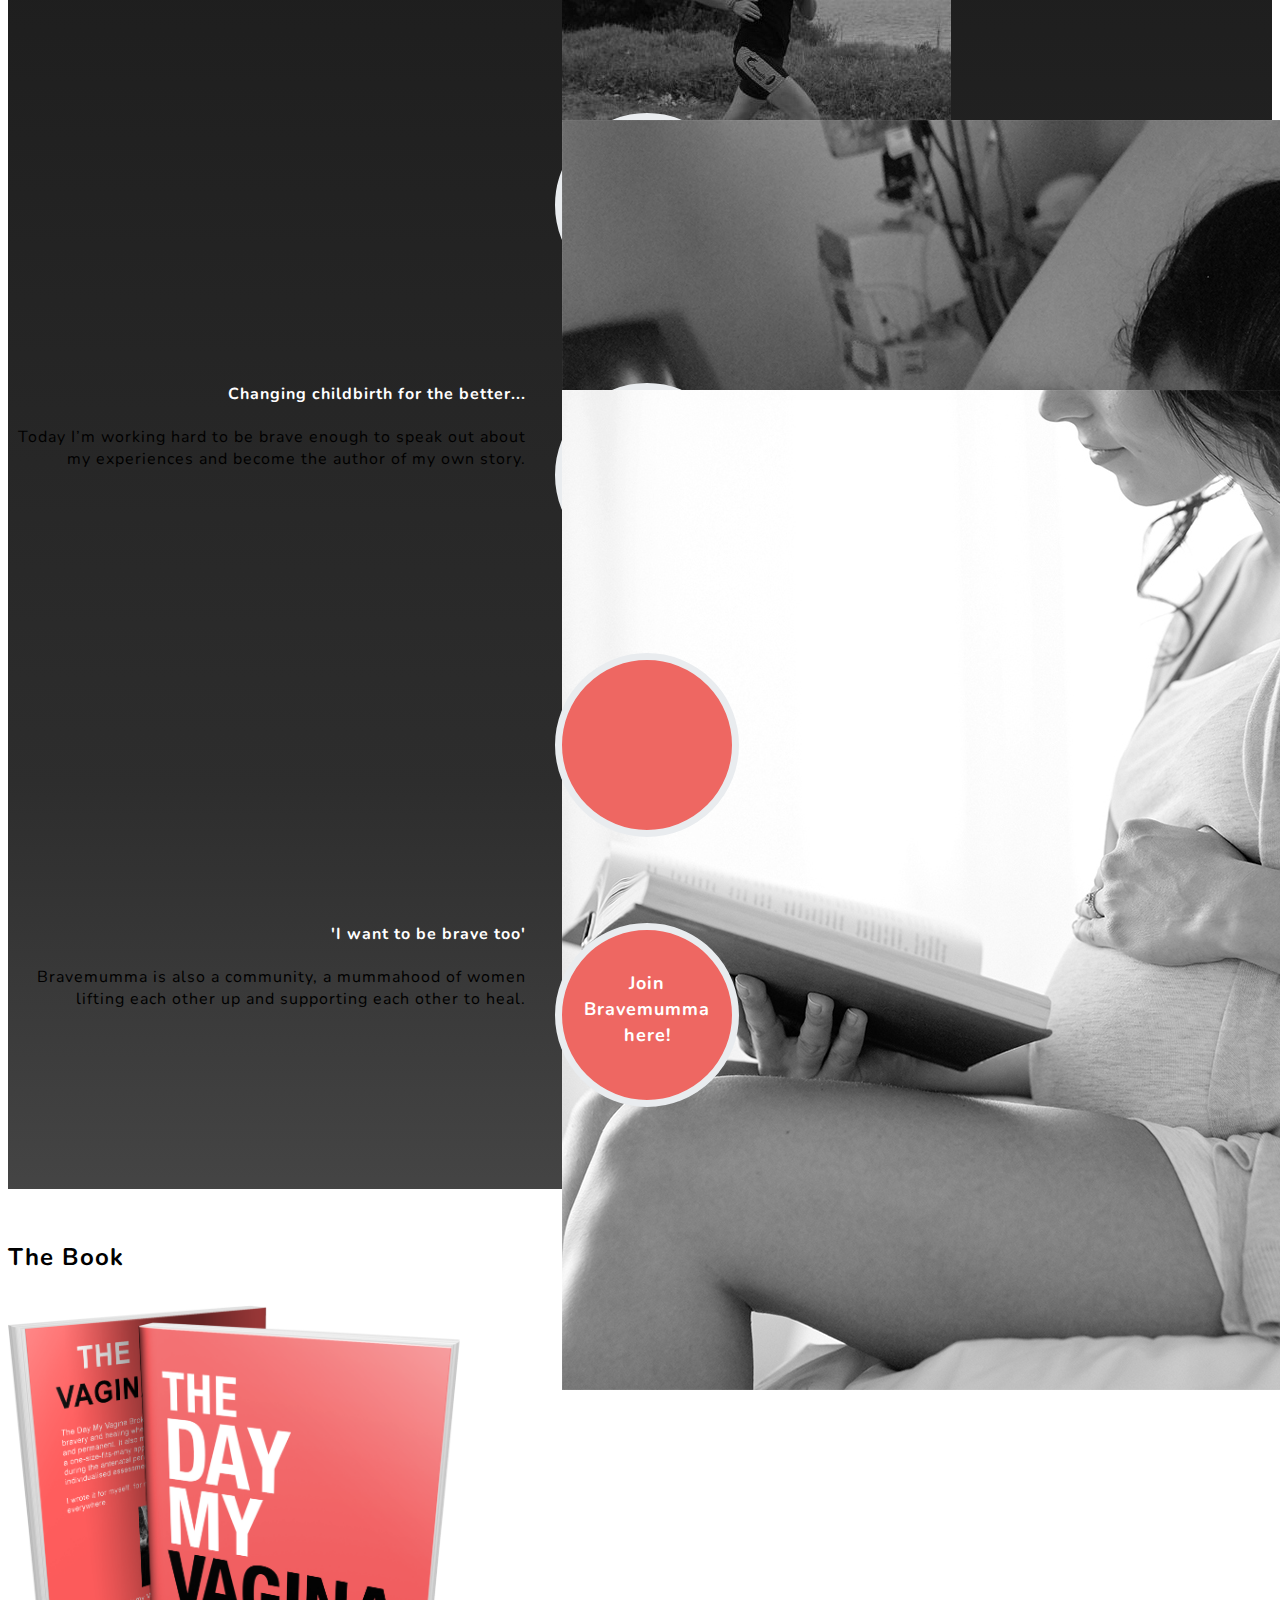
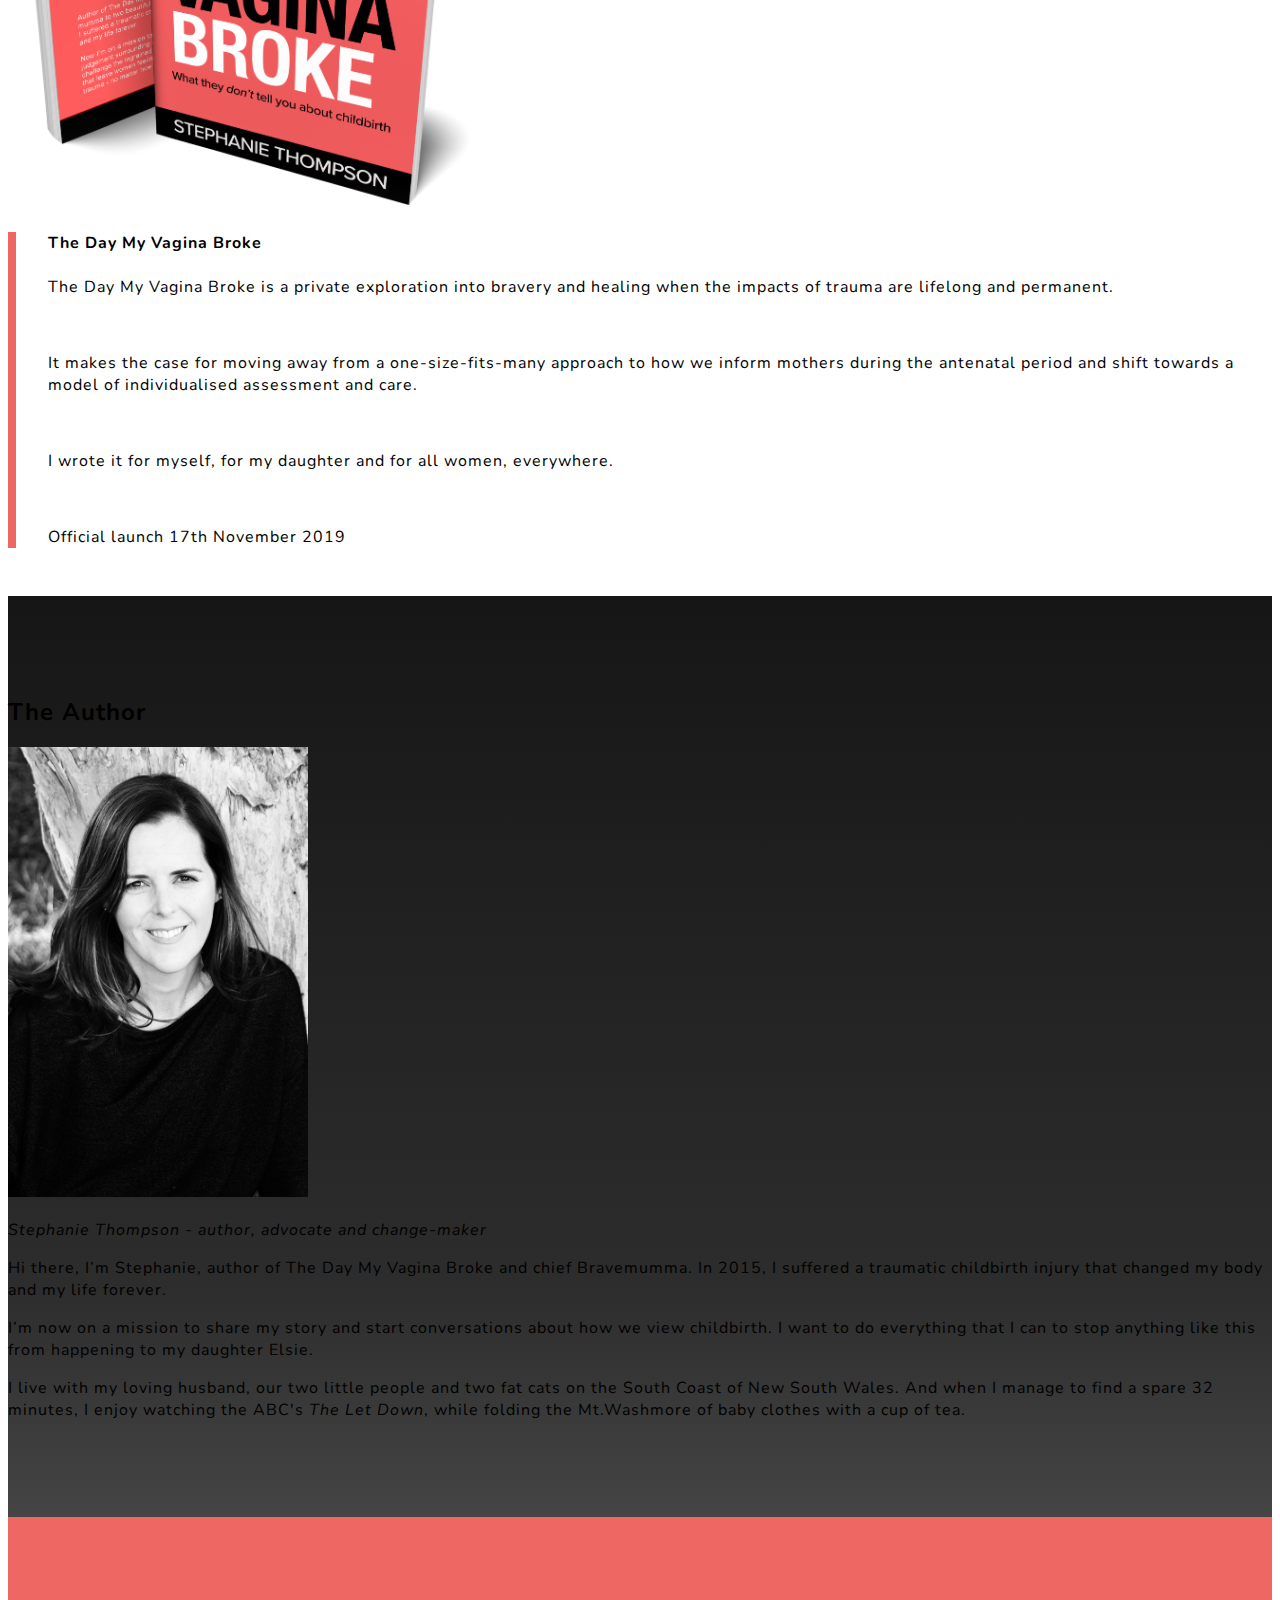
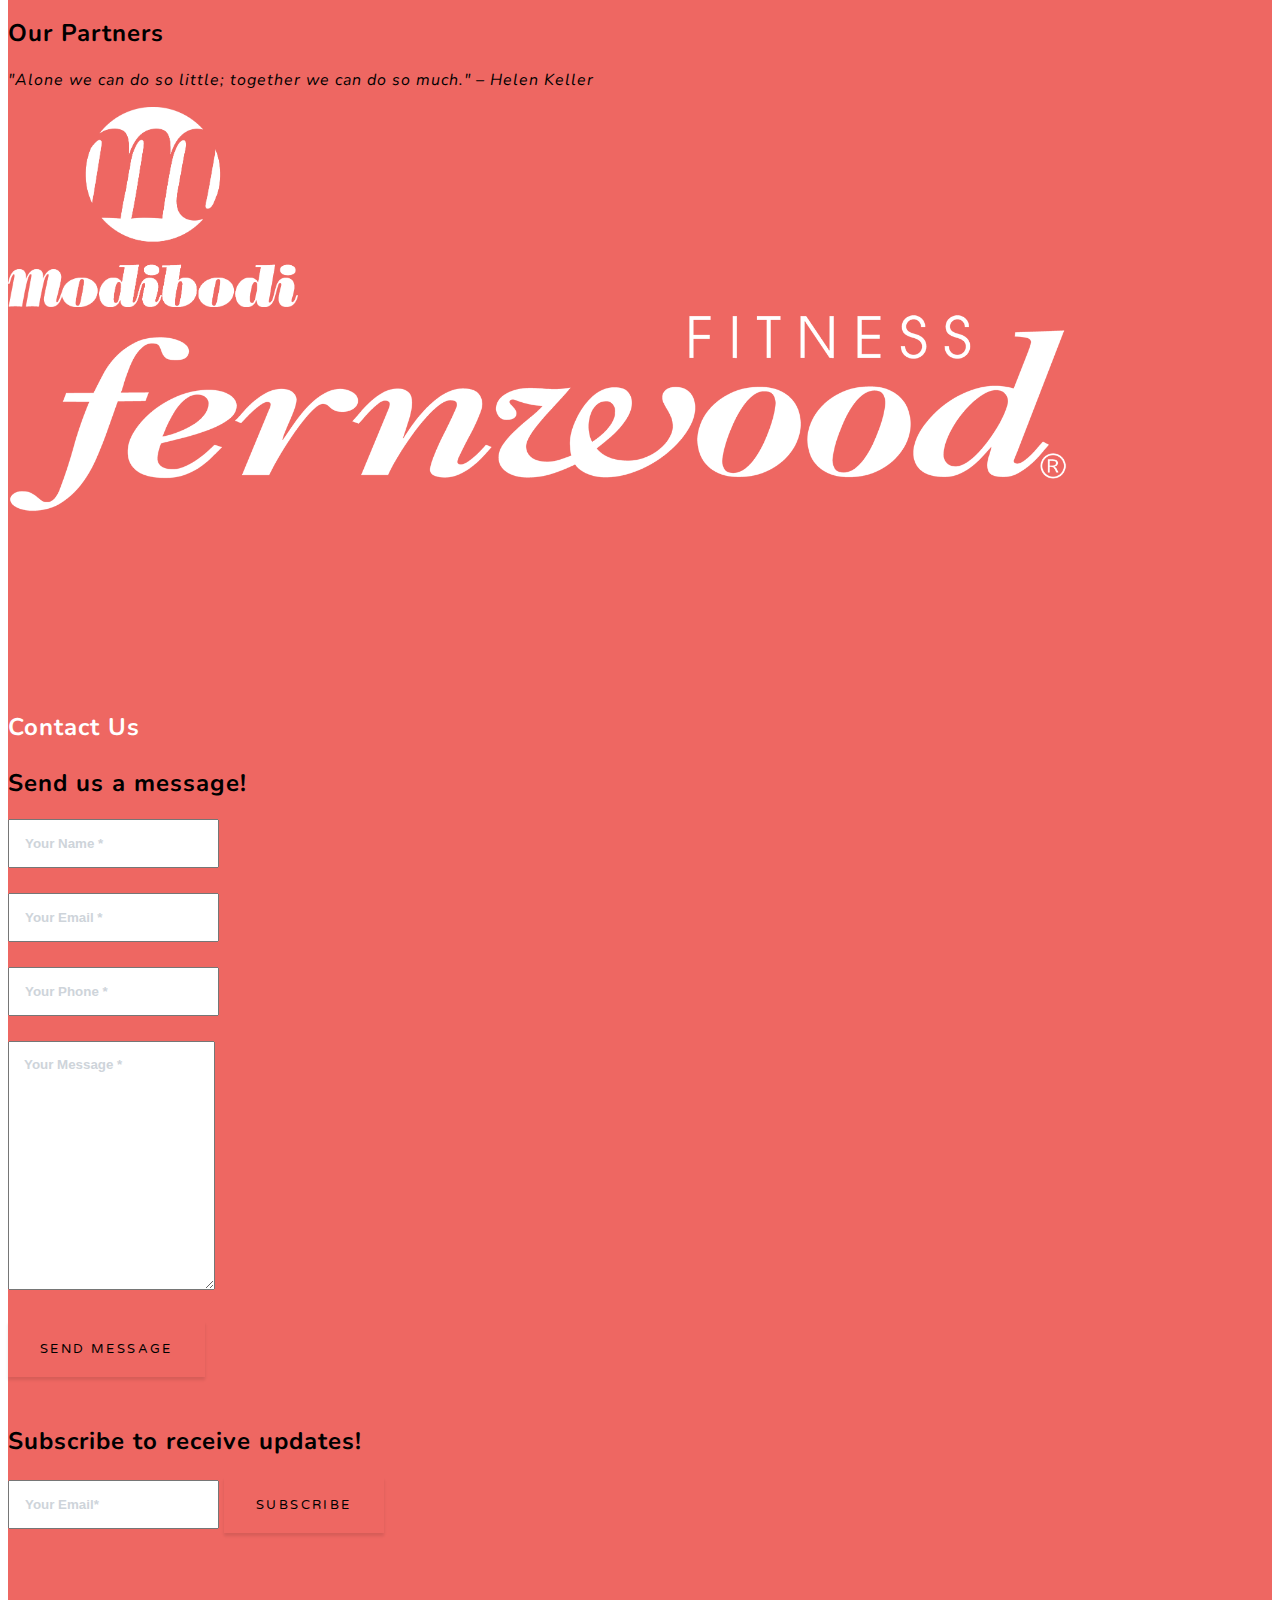
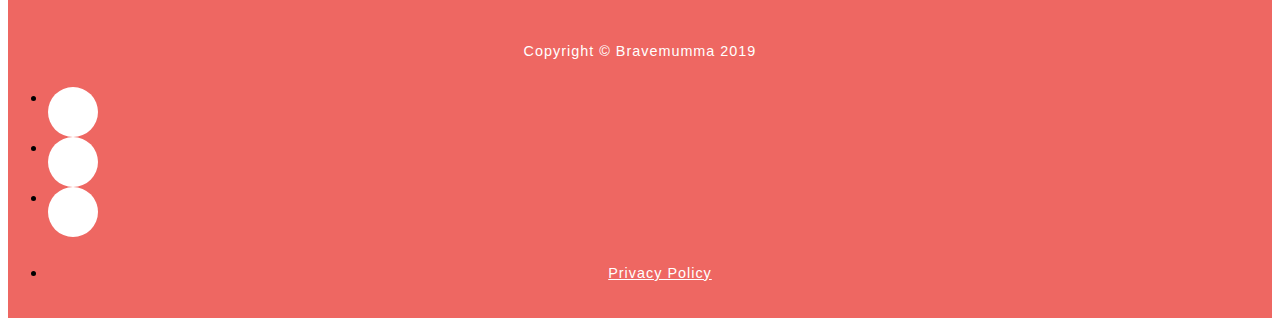
==== commit e5c0bd5a: "Deactivated Pre-Order Book button" ====
--- a/index.html
+++ b/index.html
@@ -138,7 +138,7 @@
                 class="nav-link js-scroll-trigger"
                 href="#partners"
                 onclick="ga('send', 'event', 'Nav', 'Click', 'Partners')"
-                >Partners</a
+                >Our Partners</a
               >
             </li>
             <li class="nav-item">
@@ -337,13 +337,17 @@
                 I wrote it for myself, for my daughter and for all women,
                 everywhere.
               </p>
-              <button
+              <br />
+              <p class="text-black mb-0">
+                Official launch 17th November 2019
+              </p>
+              <!-- <button
                 type="submit"
                 class="btn btn-primary mx-auto my-3"
                 onclick="window.open('https://startsomegood.com/bravemumma'); ga('send', 'event', 'Button', 'Click', 'TDMVB Pre-order')"
               >
                 Pre-Order Now
-              </button>
+              </button> -->
             </div>
           </div>
 
@@ -449,31 +453,60 @@
       <div class="container">
         <div class="row">
           <div class="col-lg-12 mx-auto">
-            <h2 class="text-white text-center mb-4">Partners</h2>
+            <h2 class="text-white text-center mb-4">Our Partners</h2>
             <p class="text-white-50 text-center">
-              Bravemumma has partnered with these companies
+              <i
+                >"Alone we can do so little; together we can do so much." –
+                Helen Keller</i
+              >
             </p>
             <div class="row">
-              <div class="col-lg-4 col-md-4 vertical-center">
-                <img
-                  class="img-fluid m-5 mx-auto logo-img"
-                  src="img/fernwood_logo.png"
-                  alt=""
-                />
-              </div>
-              <div class="col-lg-4 col-md-4 vertical-center">
-                <img
-                  class="img-fluid m-5 mx-auto logo-img"
-                  src="img/modibodi_logo.png"
-                  alt=""
-                />
-              </div>
-              <div class="col-lg-4 col-md-4 vertical-center">
-                <img
-                  class="img-fluid m-5 mx-auto logo-img"
-                  src="img/ramsay_health_logo.png"
-                  alt=""
-                />
+              <div class="col-lg-6 col-md-6 vertical-center">
+                <a
+                  class="mx-auto"
+                  href="https://www.modibodi.com"
+                  target="_blank"
+                >
+                  <img
+                    class="img-fluid my-5 logo-img"
+                    src="img/modibodi_logo.png"
+                    alt=""
+                /></a>
+              </div>
+              <div class="col-lg-6 col-md-6 vertical-center">
+                <a
+                  class="mx-auto"
+                  href="https://www.fernwoodfitness.com.au/clubs/woonona"
+                  target="_blank"
+                >
+                  <img
+                    class="img-fluid my-5 logo-img"
+                    src="img/fernwood_logo.png"
+                    alt=""
+                  />
+                </a>
+              </div>
+              <div class="col-lg-6 col-md-6 vertical-center">
+                <a
+                  class="mx-auto"
+                  href="http://uphysiowollongong.com.au"
+                  target="_blank"
+                  ><img
+                    class="img-fluid my-5 logo-img"
+                    src="img/u_physiotherapy_logo.png"
+                    alt=""
+                /></a>
+              </div>
+              <div class="col-lg-6 col-md-6 vertical-center">
+                <a
+                  class="mx-auto"
+                  href="https://www.moneyquest.com.au/franchise/wollongong"
+                  target="_blank"
+                  ><img
+                    class="img-fluid my-5 logo-img"
+                    src="img/money_quest_logo.png"
+                    alt=""
+                /></a>
               </div>
             </div>
           </div>
@@ -650,36 +683,6 @@
       </div>
     </footer>
 
-    <!-- Popup window -->
-    <div id="bookPopup" class="overlay">
-      <div class="container">
-        <div class="row">
-          <div class="col-lg-12 text-center">
-            <img class="m-4 popup-img" src="img/vaginabrokebook.png" alt="" />
-            <h4 class="my-3">
-              Help get this book published
-            </h4>
-            <p>
-              To launch this book we need to presell 250 copies. Help us reach
-              this target and pre-order your copy today.
-            </p>
-            <button
-              type="submit"
-              class="btn btn-primary mx-auto my-3"
-              onclick="window.open('https://startsomegood.com/bravemumma'); ga('send', 'event', 'Button', 'Click', 'Popup Pre-order')"
-            >
-              Pre-order Now
-            </button>
-          </div>
-        </div>
-        <!-- <div class="row">
-          <div class="col-lg-12">
-            
-          </div>
-        </div> -->
-      </div>
-    </div>
-
     <!-- Bootstrap core JavaScript -->
     <script src="vendor/jquery/jquery.min.js"></script>
     <script src="vendor/bootstrap/js/bootstrap.bundle.min.js"></script>
@@ -688,7 +691,7 @@
     <script src="vendor/jquery-easing/jquery.easing.min.js"></script>
 
     <!-- Custom scripts for this template -->
-    <script src="js/jquery.firstVisitPopup.min.js"></script>
+    <!-- <script src="js/jquery.firstVisitPopup.min.js"></script> -->
     <script src="js/grayscale.min.js"></script>
   </body>
 </html>
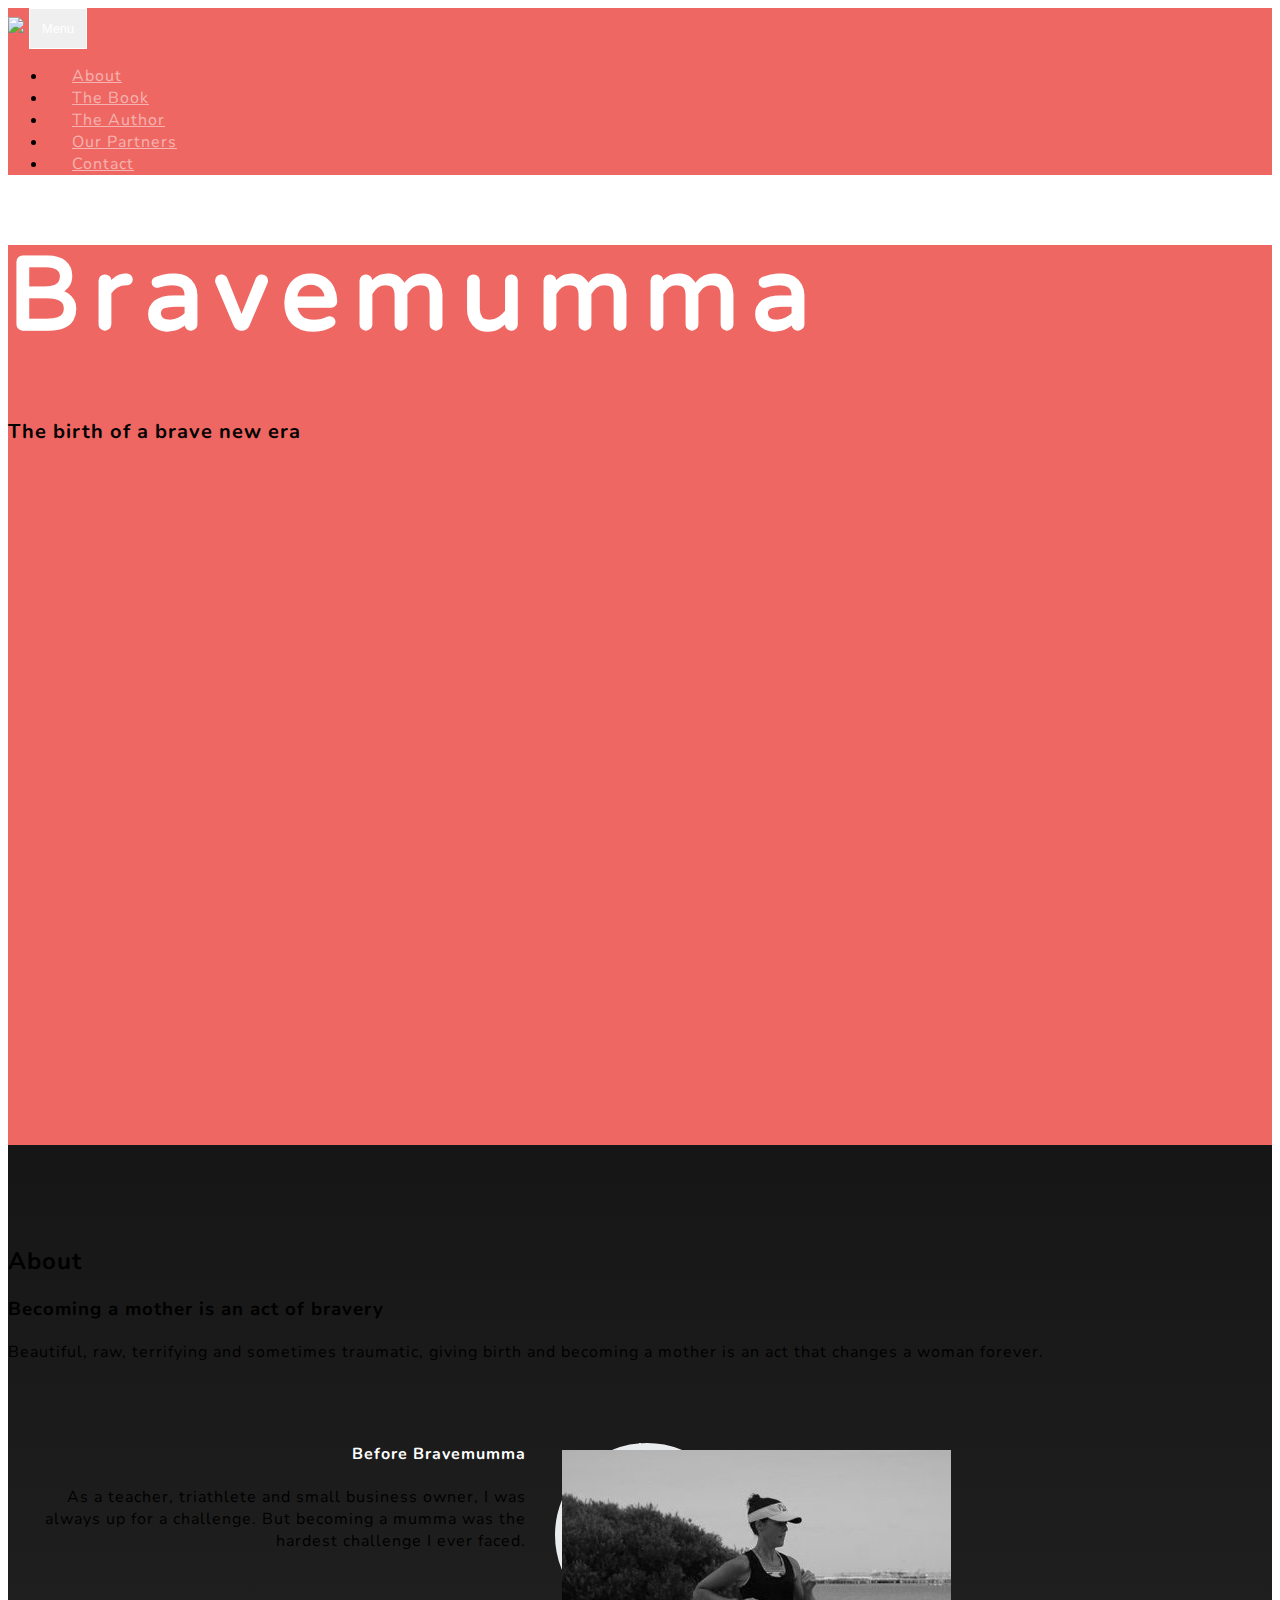
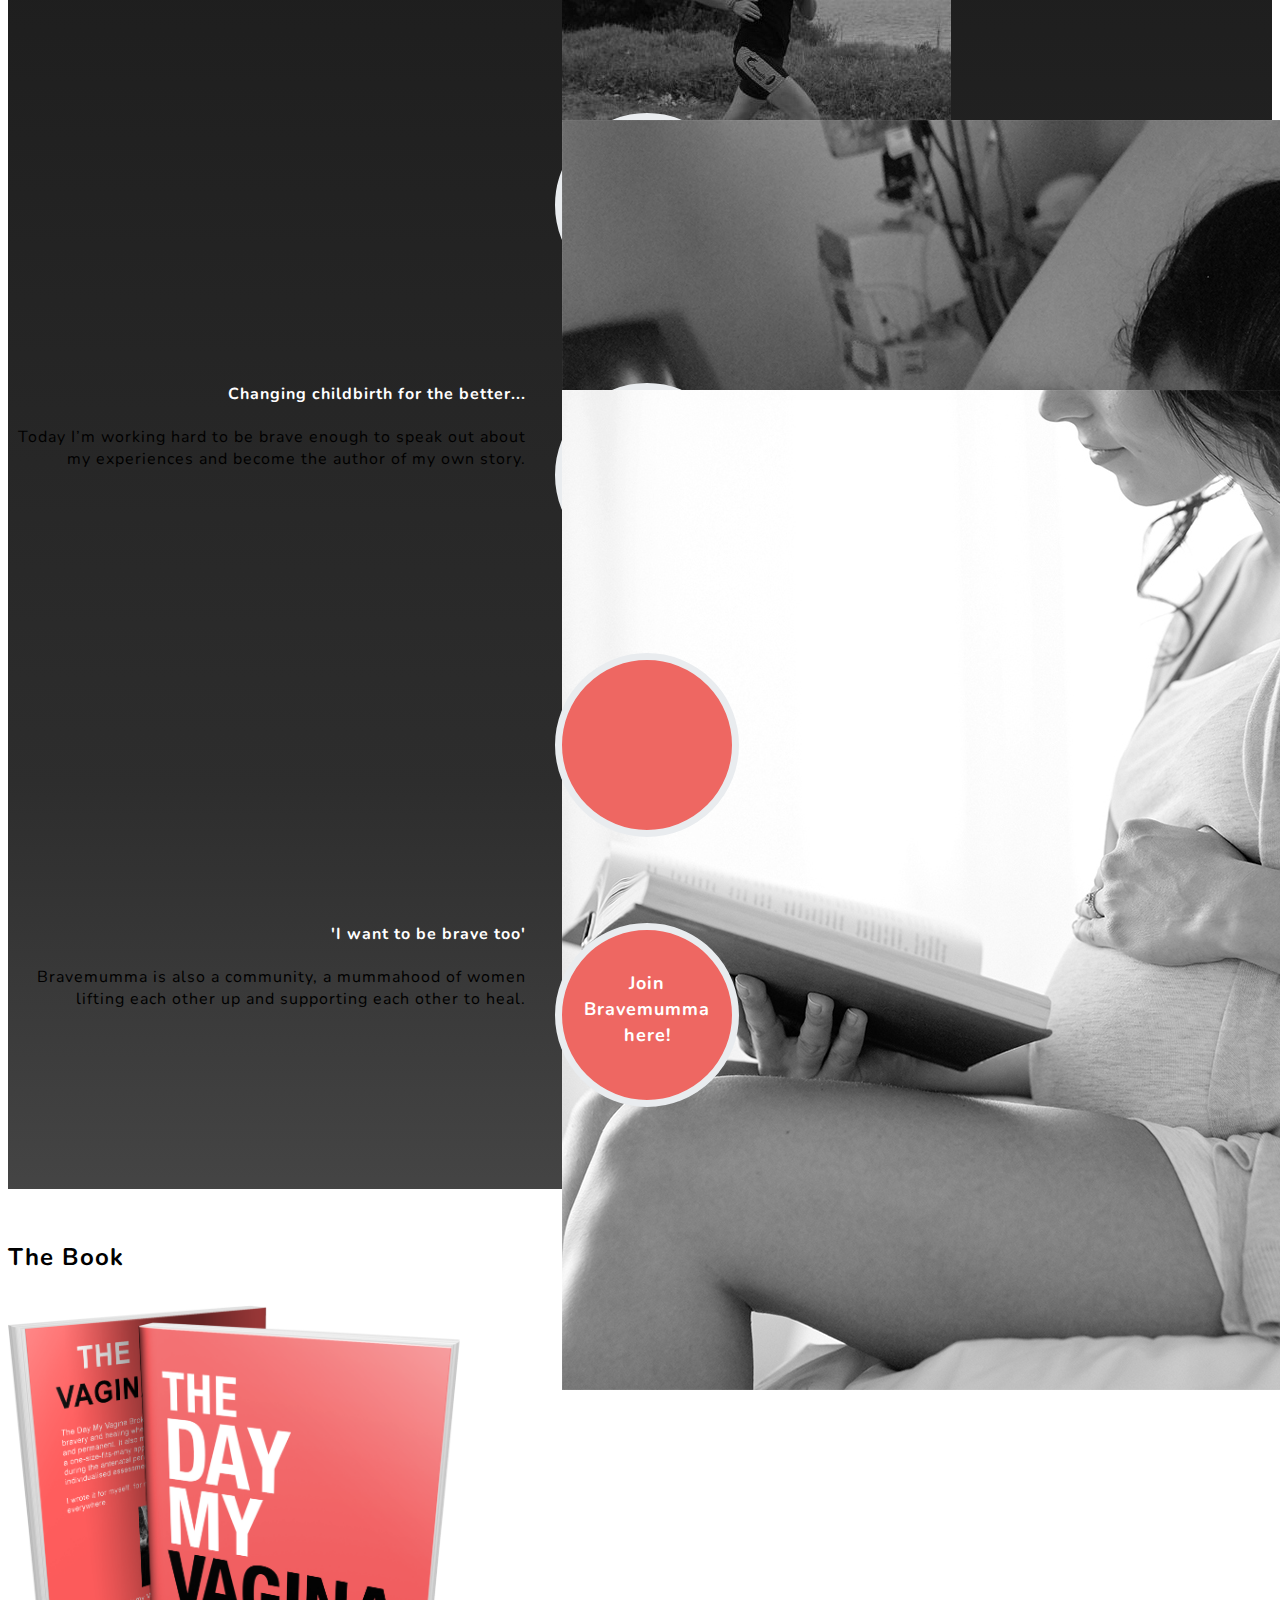
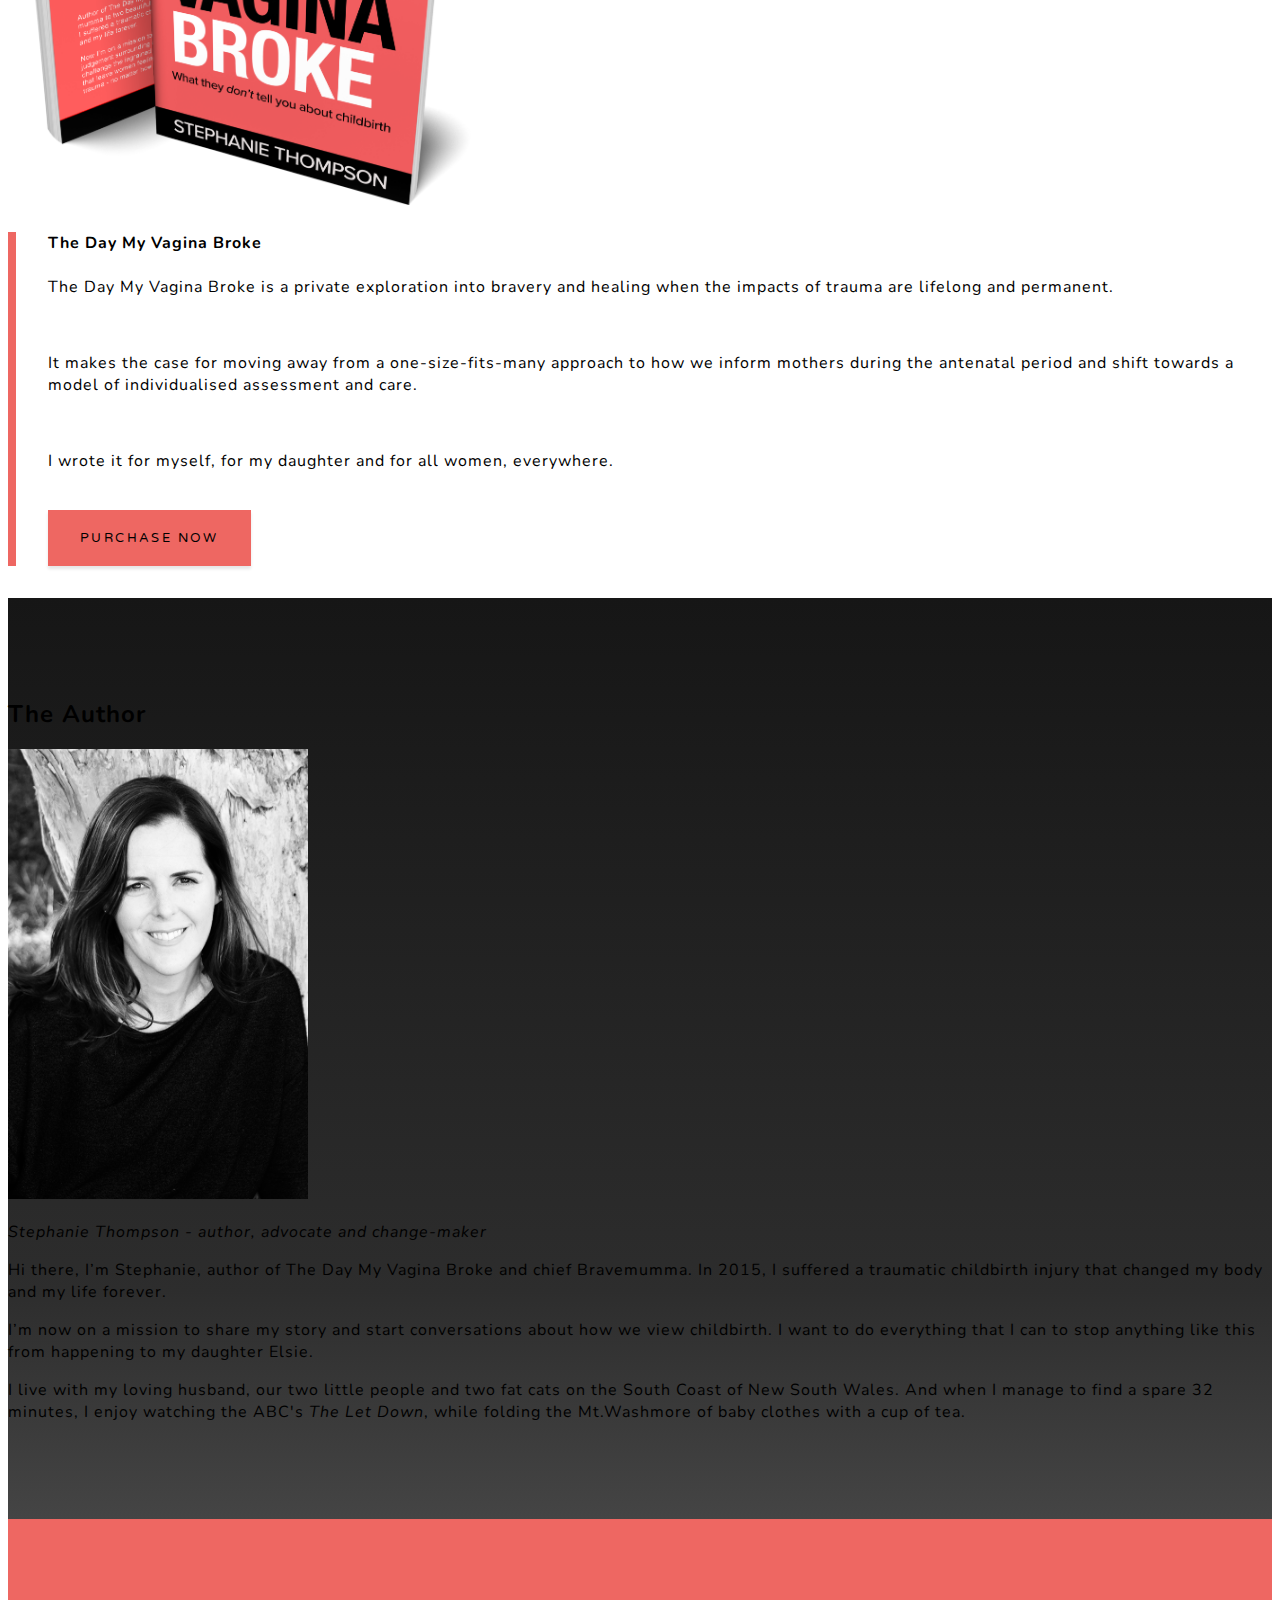
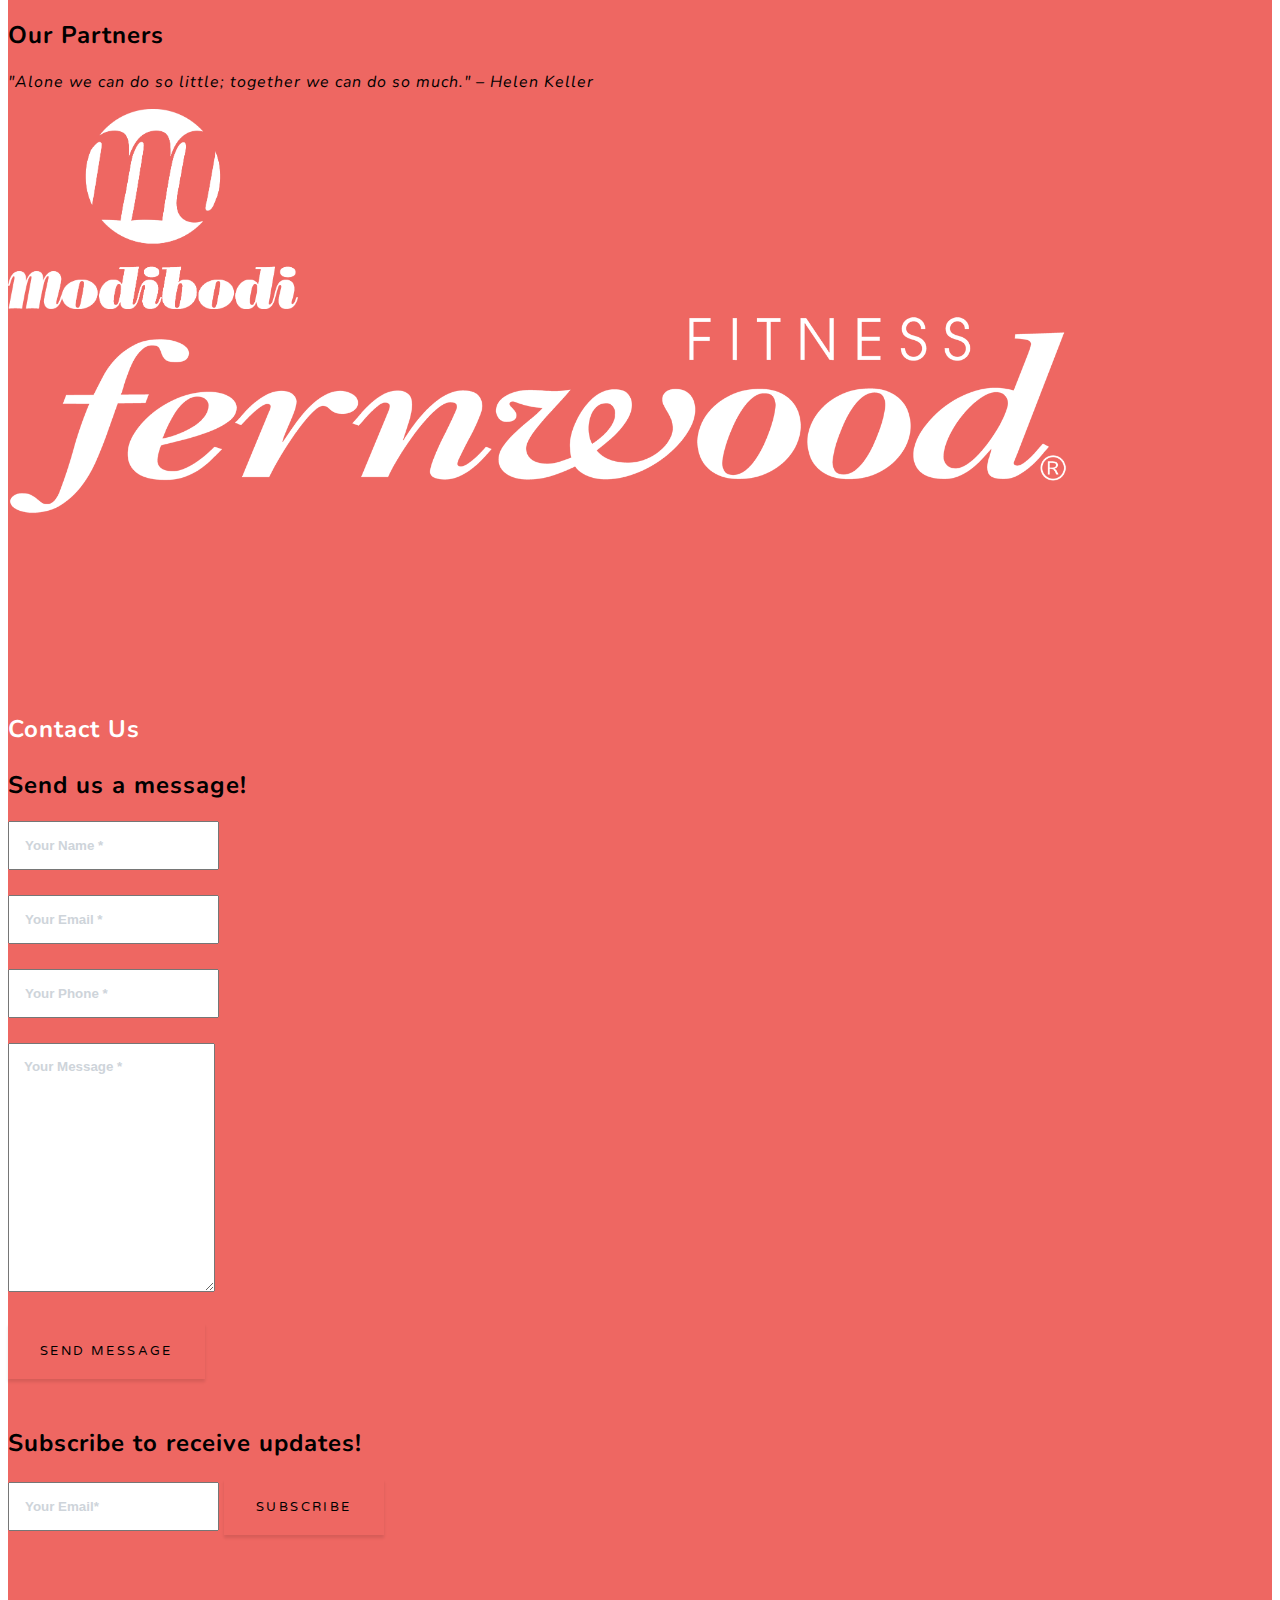
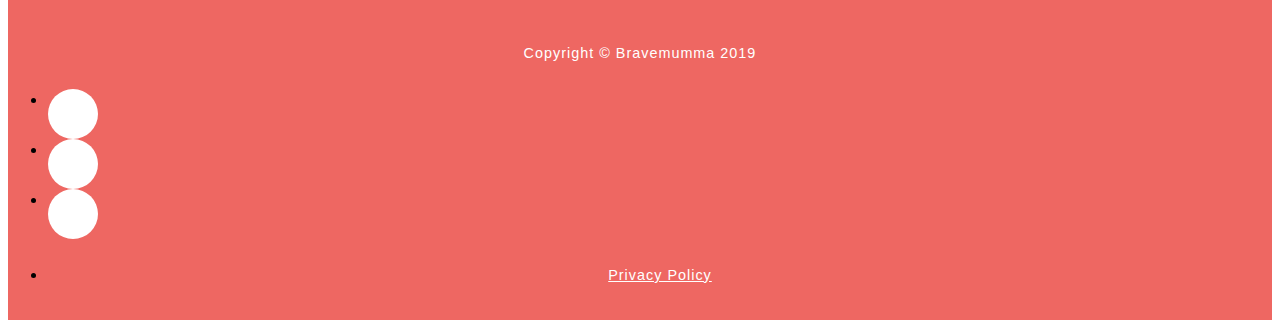
==== commit 853f43e9: "Add Purchase Now button for book" ====
--- a/index.html
+++ b/index.html
@@ -338,16 +338,13 @@
                 everywhere.
               </p>
               <br />
-              <p class="text-black mb-0">
-                Official launch 17th November 2019
-              </p>
-              <!-- <button
+              <button
                 type="submit"
                 class="btn btn-primary mx-auto my-3"
-                onclick="window.open('https://startsomegood.com/bravemumma'); ga('send', 'event', 'Button', 'Click', 'TDMVB Pre-order')"
-              >
-                Pre-Order Now
-              </button> -->
+                onclick="window.open('https://www.amazon.com.au/Day-My-Vagina-Broke-childbirth/dp/1925921344/ref=sr_1_1?keywords=the+day+my+vagina+broke&qid=1574300529&sr=8-1'); ga('send', 'event', 'Button', 'Click', 'TDMVB Pre-order')"
+              >
+                Purchase Now
+              </button>
             </div>
           </div>
 
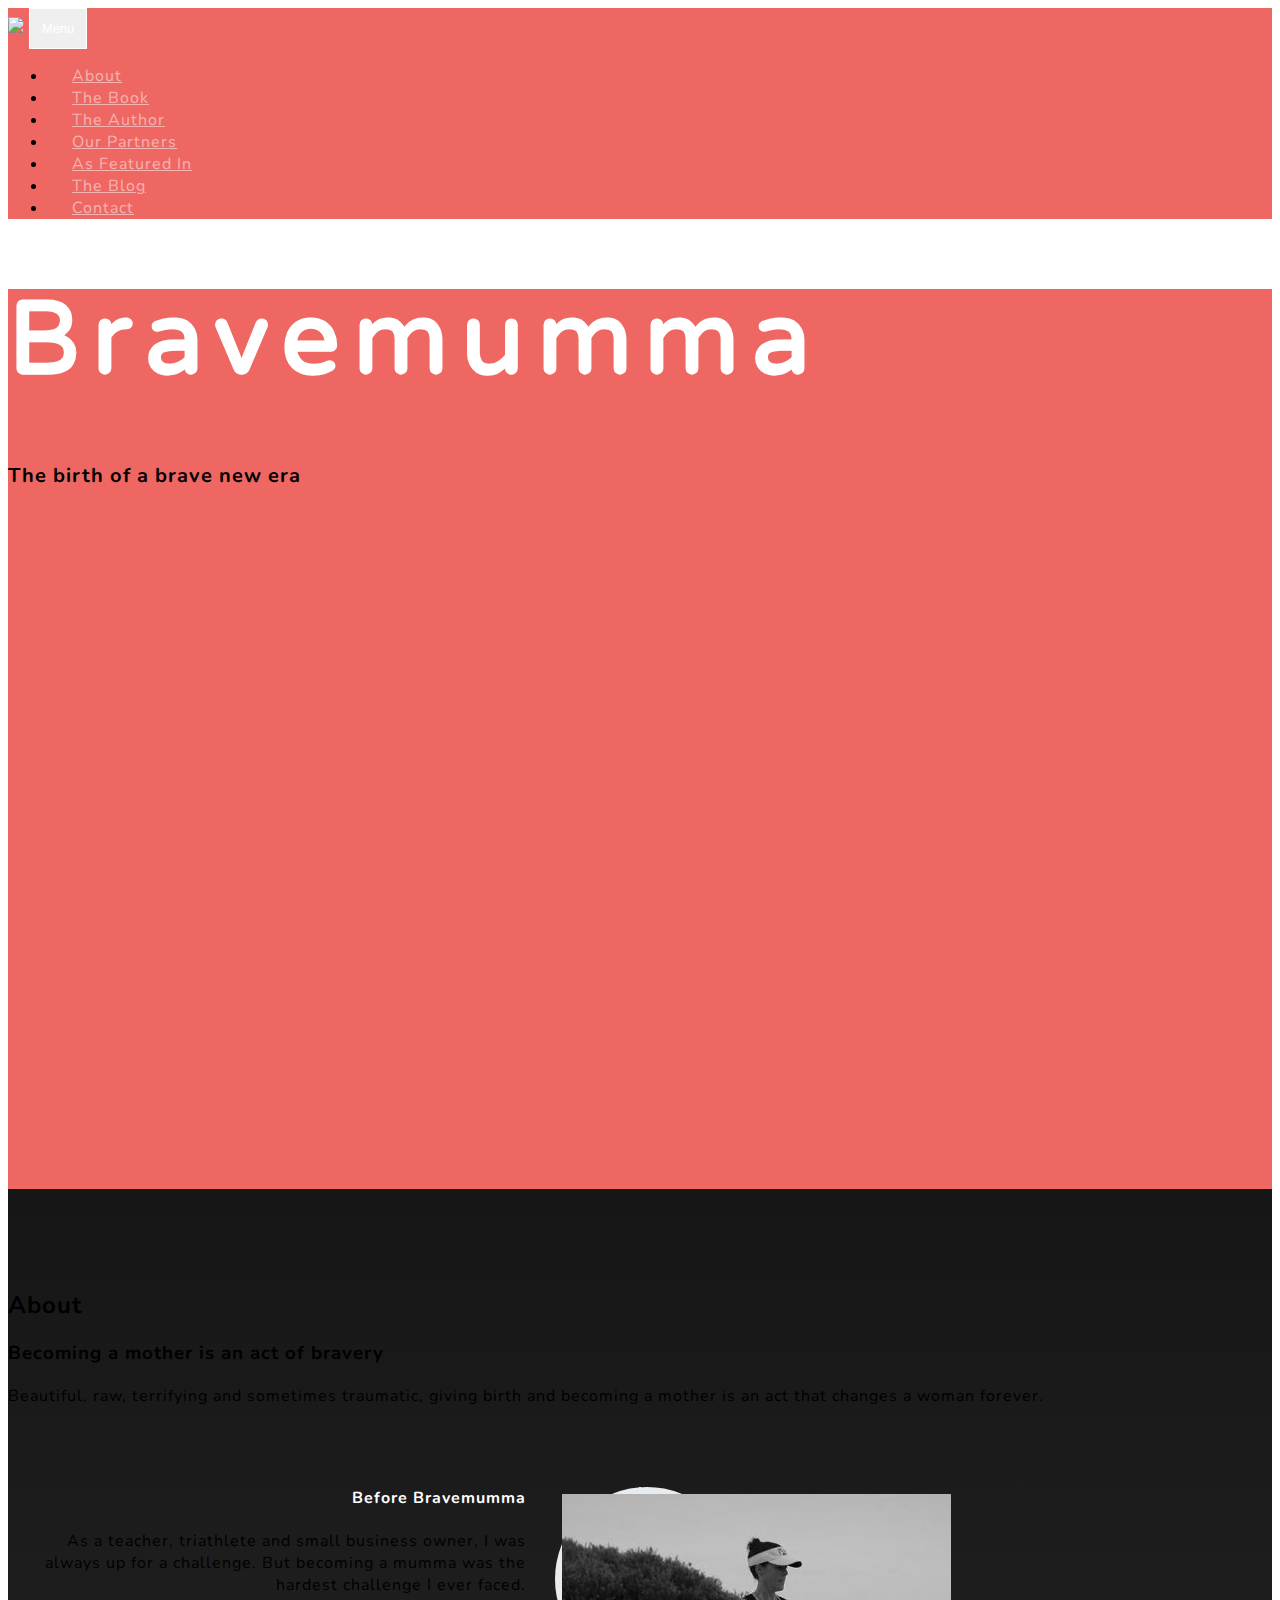
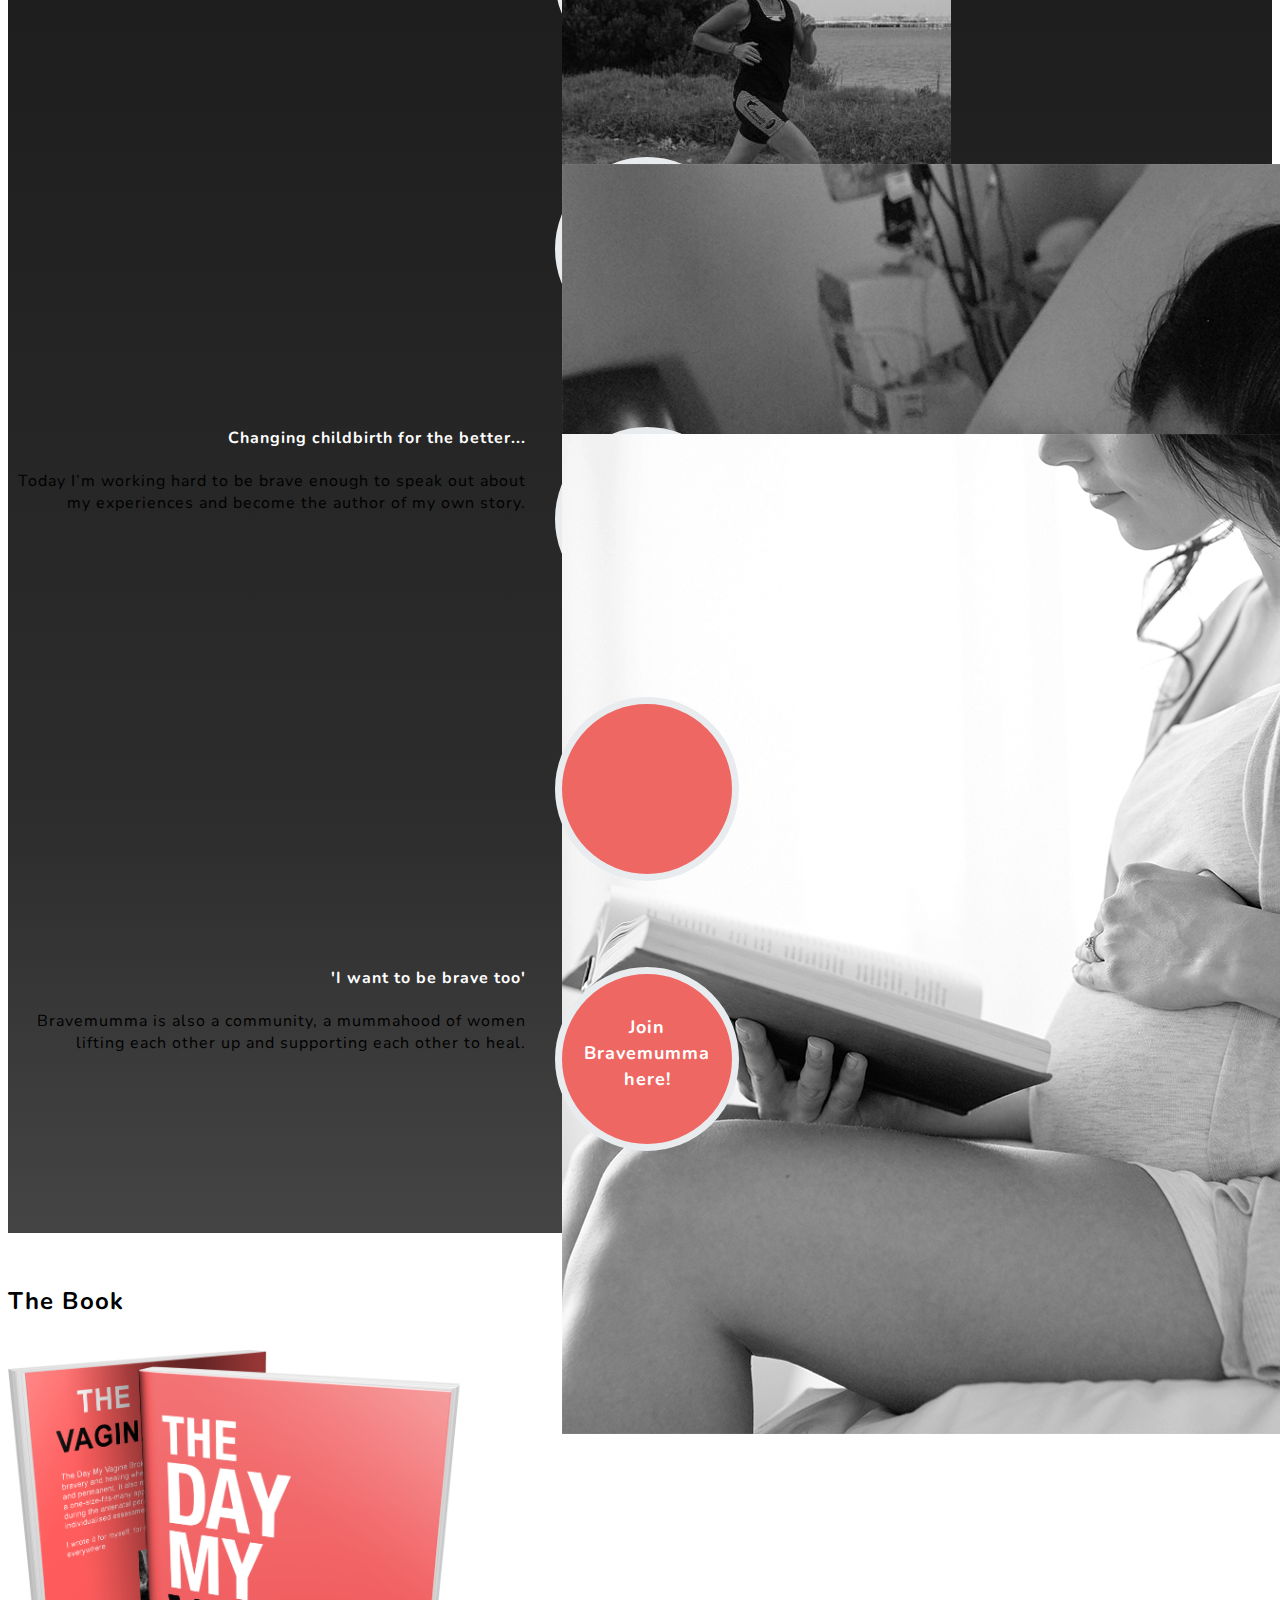
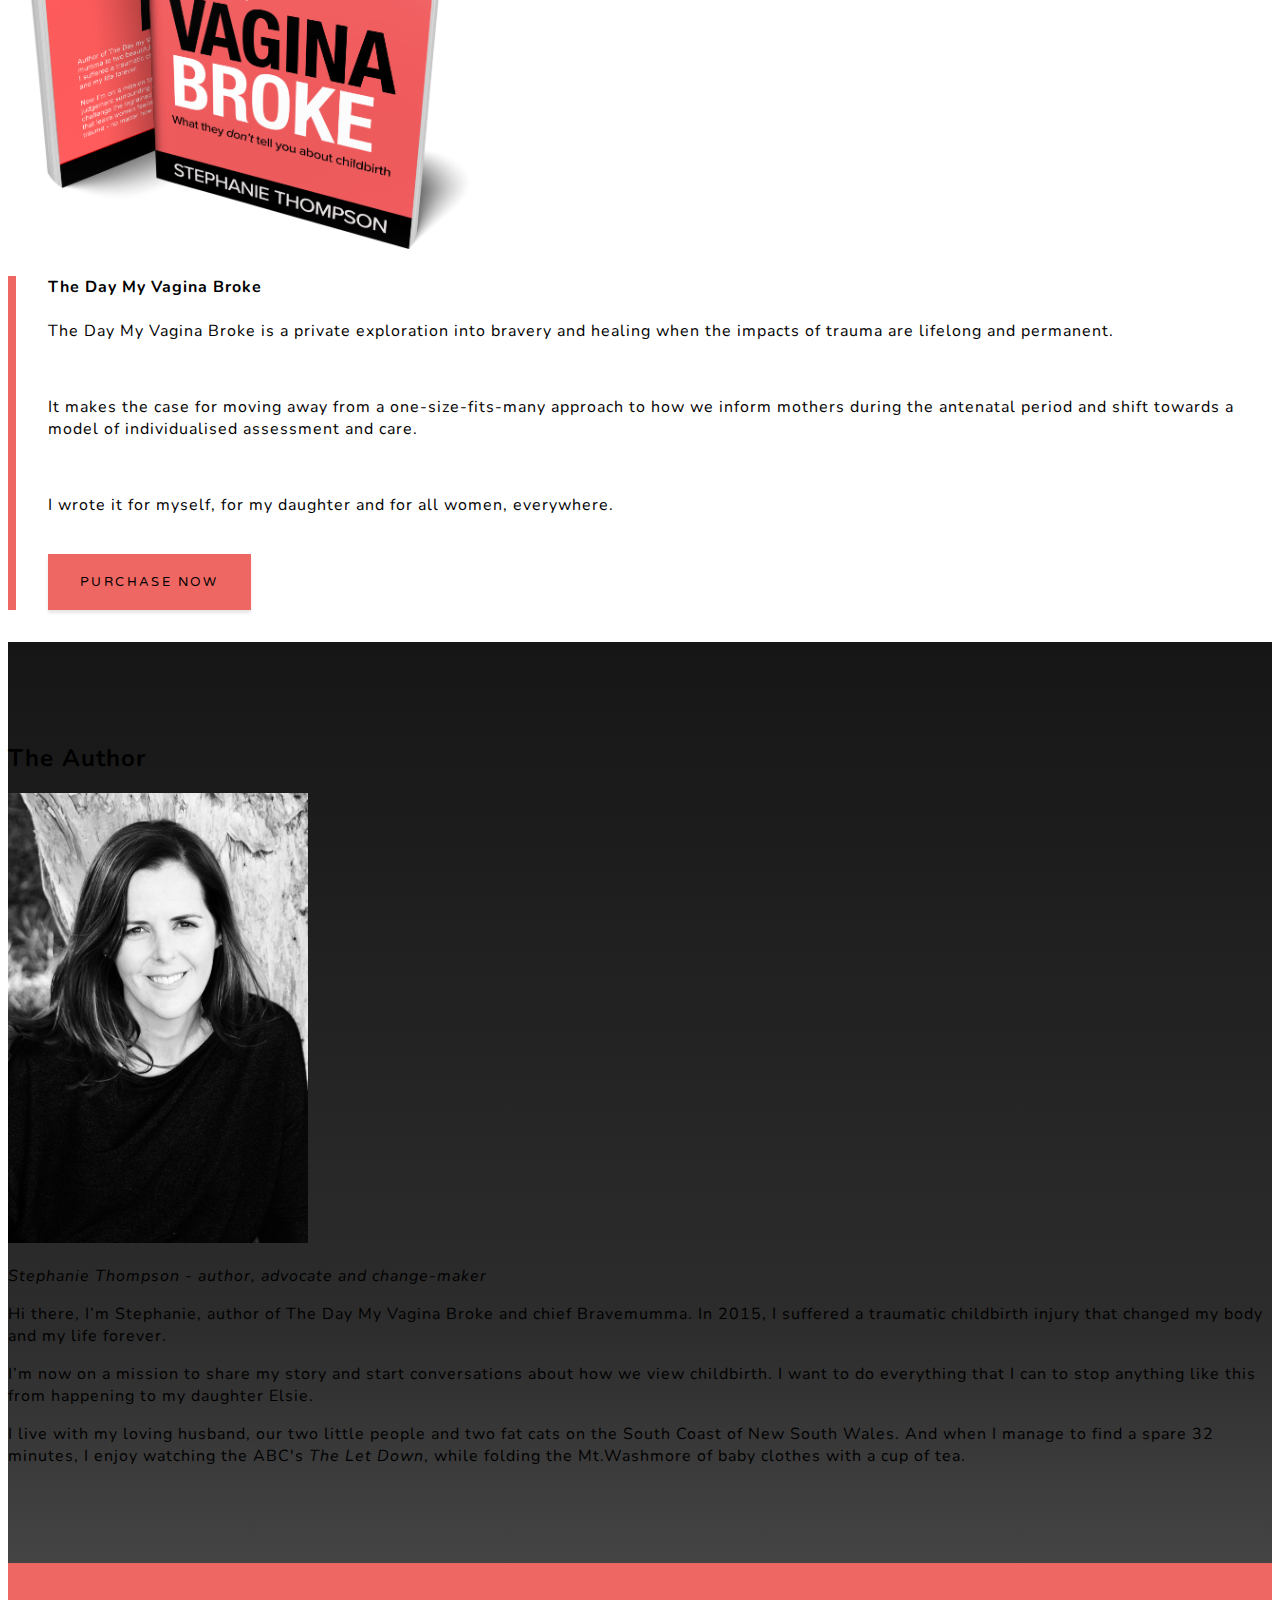
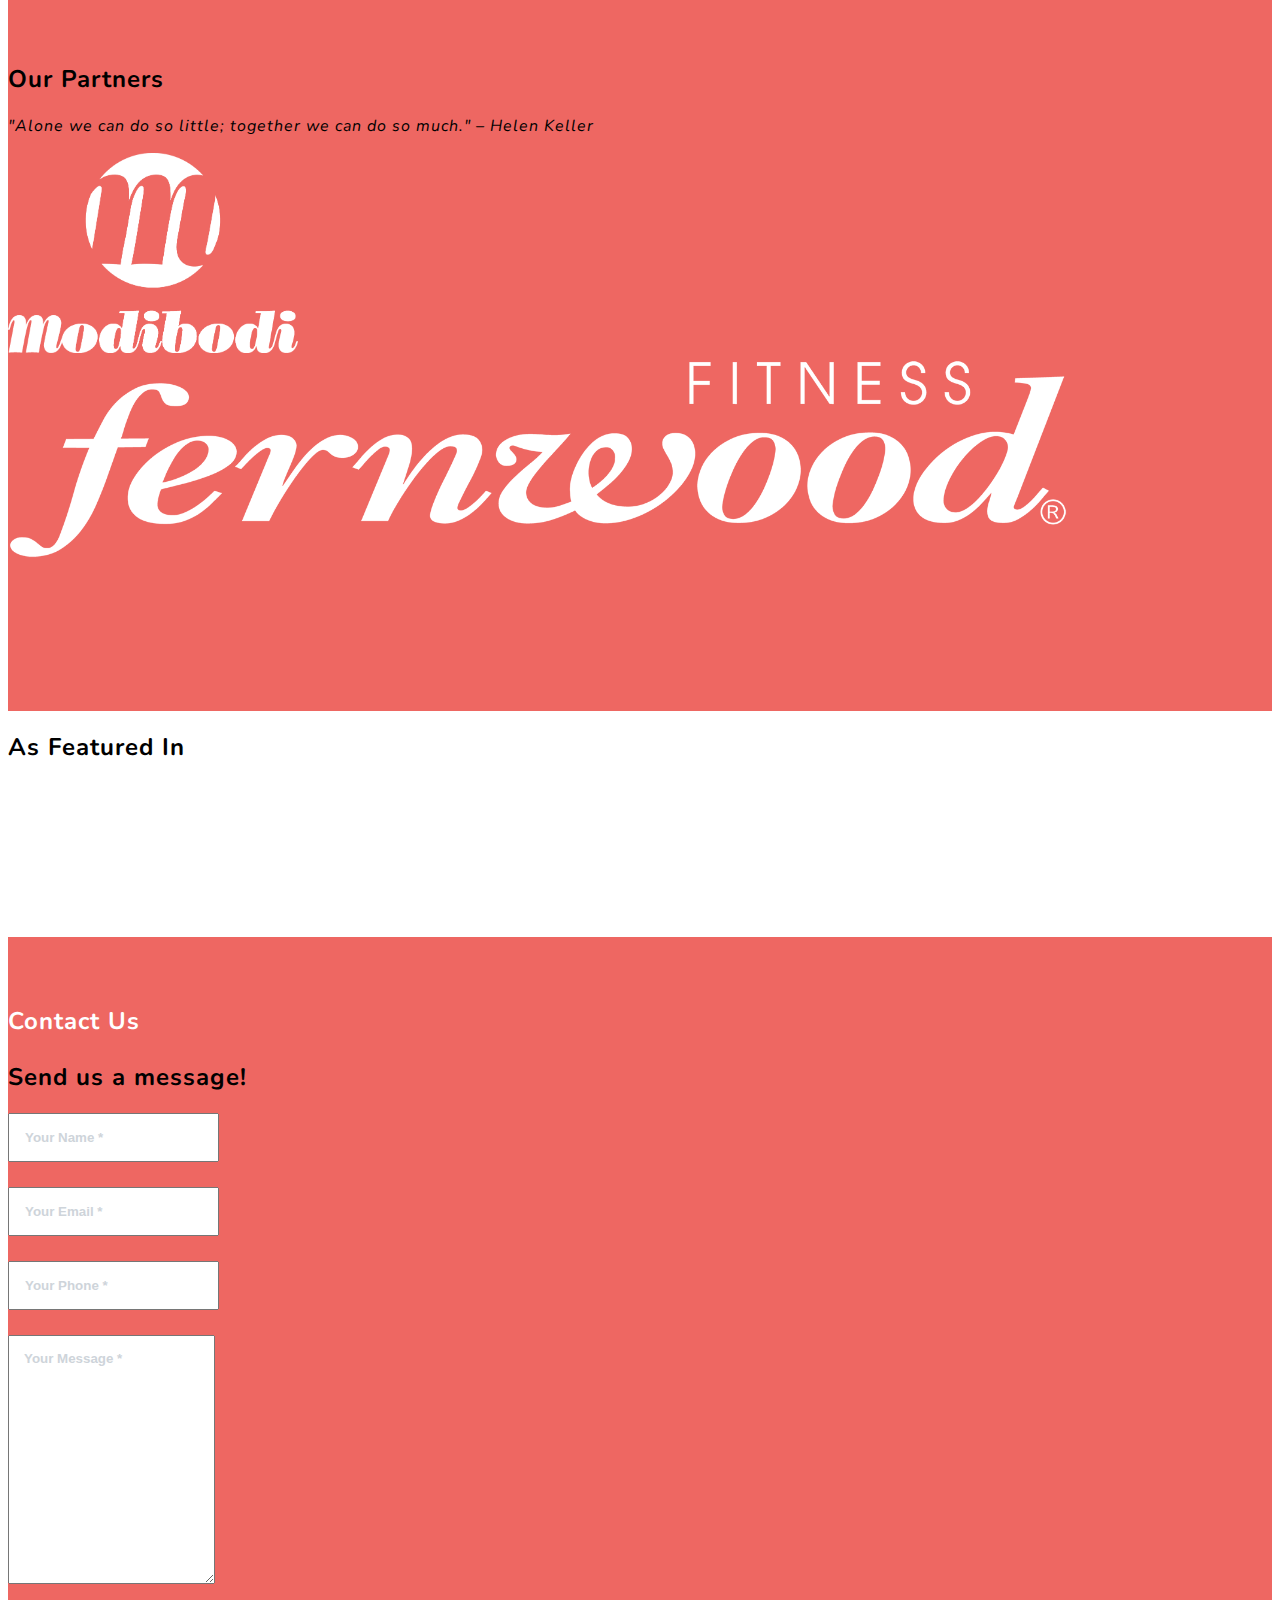
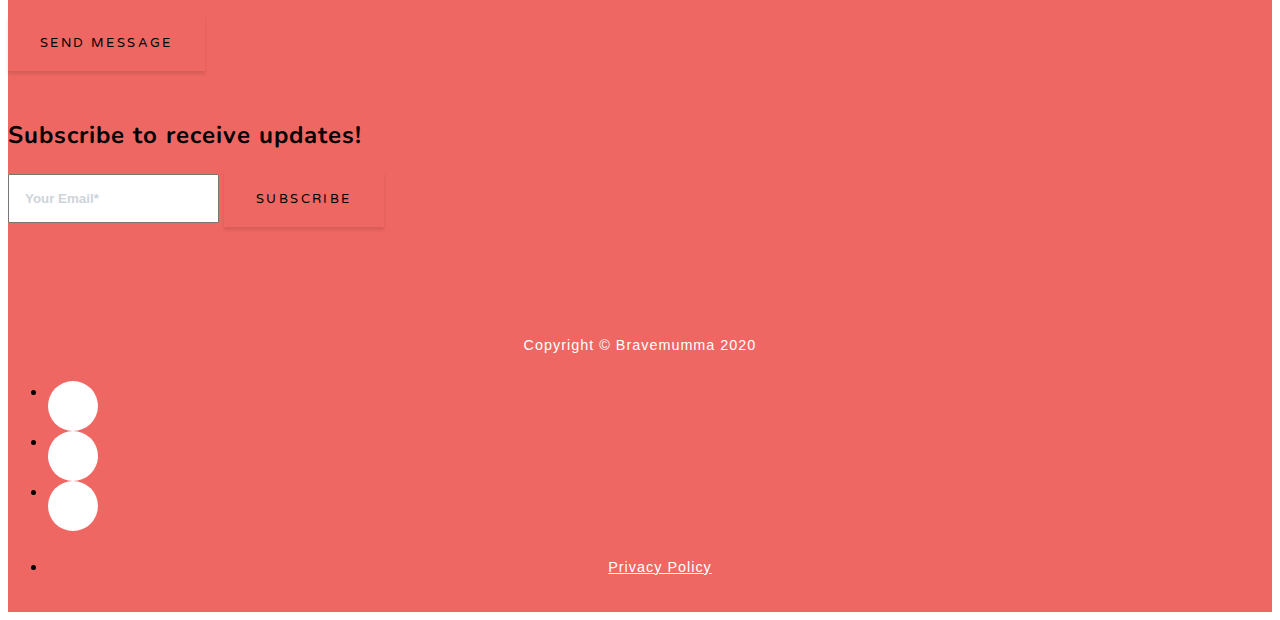
==== commit 119f0f6a: "Added Bravemumma logo image and Facebook og tags" ====
--- a/index.html
+++ b/index.html
@@ -24,7 +24,7 @@
     <meta name="description" content="" />
     <meta name="author" content="" />
 
-    <title>Bravemumma - Changing childbirth for the better</title>
+    <title>Bravemumma - The birth of a brave new era</title>
 
     <!-- Icons -->
     <link rel="shortcut icon" href="favicon.ico?v=2" type="image/x-icon" />
@@ -86,6 +86,23 @@
 
     <!-- Custom styles for this template -->
     <link href="css/grayscale.min.css" rel="stylesheet" />
+
+    <!-- Facebook tags -->
+    <meta
+      property="og:title"
+      content="Bravemumma - The birth of a brave new era"
+    />
+    <meta
+      property="og:description"
+      content="Inspiring mums to be brave in how they see themselves"
+    />
+    <meta
+      property="og:image"
+      content="https://www.bravemumma.com/img/logo.png"
+    />
+    <meta property="og:image:width" content="600" />
+    <meta property="og:image:height" content="600" />
+    <meta property="og:url" content="https://www.bravemumma.com/" />
   </head>
 
   <body id="page-top">
@@ -144,6 +161,22 @@
             <li class="nav-item">
               <a
                 class="nav-link js-scroll-trigger"
+                href="#featured"
+                onclick="ga('send', 'event', 'Nav', 'Click', 'As Featured In')"
+                >As Featured In</a
+              >
+            </li>
+            <li class="nav-item">
+              <a
+                class="nav-link"
+                href="https://blog.bravemumma.com"
+                onclick="ga('send', 'event', 'Nav', 'Click', 'The Blog')"
+                >The Blog</a
+              >
+            </li>
+            <li class="nav-item">
+              <a
+                class="nav-link js-scroll-trigger"
                 href="#contact"
                 onclick="ga('send', 'event', 'Nav', 'Click', 'Contact')"
                 >Contact</a
@@ -505,6 +538,110 @@
                     alt=""
                 /></a>
               </div>
+              <div class="col-lg-12 col-md-12 vertical-center">
+                <a
+                  class="mx-auto"
+                  href="https://www.vionicshoes.com.au"
+                  target="_blank"
+                  ><img
+                    class="img-fluid my-5 logo-img"
+                    src="img/vionic_logo.png"
+                    alt=""
+                /></a>
+              </div>
+            </div>
+          </div>
+        </div>
+      </div>
+    </section>
+
+    <!-- Media Section -->
+    <section id="featured" class="featured-section bg-light">
+      <div class="container">
+        <div class="row">
+          <div class="col-lg-12 mx-auto">
+            <h2 class="text-black text-center mb-4">As Featured In</h2>
+            <div class="row justify-content-center">
+              <div class="col-lg-4 col-md-6 vertical-center">
+                <a
+                  class="mx-auto"
+                  href="https://www.modibodi.com/blogs/womens-underwear-online/meet-our-bravemumma-steph-thompson"
+                  target="_blank"
+                >
+                  <img
+                    class="img-fluid my-3 logo-img-sm"
+                    src="img/modibodi_logo_black.png"
+                    alt=""
+                /></a>
+              </div>
+              <div class="col-lg-4 col-md-6 vertical-center">
+                <a
+                  class="mx-auto"
+                  href="https://mamamia.com.au/traumatic-birth-experience-stephanie-thompson"
+                  target="_blank"
+                  ><img
+                    class="img-fluid my-3 logo-img-sm"
+                    src="img/mamamia_logo.png"
+                    alt=""
+                /></a>
+              </div>
+              <div class="col-lg-4 col-md-6 vertical-center">
+                <a
+                  class="mx-auto"
+                  href="https://www.illawarramercury.com.au/story/6432159/broken-by-childbirth-woonona-mums-painful-struggle-with-prolapse/?cs=12&fbclid=IwAR3g4V1WH2ix88oIrQDqPgnbv_7G_fBgru3lVvUeZsnfzVt8lLgpIObc1h4"
+                  target="_blank"
+                  ><img
+                    class="img-fluid my-3 logo-img-sm"
+                    src="img/illawarra_mercury_logo.png"
+                    alt=""
+                /></a>
+              </div>
+              <div class="col-lg-4 col-md-6 vertical-center">
+                <a
+                  class="mx-auto"
+                  href="http://www.coalcoastbaby.com.au/"
+                  target="_blank"
+                  ><img
+                    class="img-fluid my-3 logo-img-sm"
+                    src="img/coal_coast_baby_logo.png"
+                    alt=""
+                /></a>
+              </div>
+              <div class="col-lg-4 col-md-4 vertical-center">
+                <a
+                  class="mx-auto"
+                  href="https://perthmumsgroup.com.au/the-day-my-vagina-broke-what-they-dont-tell-you-about-childbirth/"
+                  target="_blank"
+                >
+                  <img
+                    class="img-fluid my-3 logo-img-sm"
+                    src="img/perth_mums_group_logo.png"
+                    alt=""
+                  />
+                </a>
+              </div>
+              <div class="col-lg-4 col-md-6 vertical-center">
+                <a
+                  class="mx-auto"
+                  href="https://www.facebook.com/bodyloveafterbirthingbabes/photos/pb.445880856250717.-2207520000.0./546455486193253/?type=3&theater"
+                  target="_blank"
+                  ><img
+                    class="img-fluid my-3 logo-img-sm"
+                    src="img/the_blabb_podcast_logo.jpg"
+                    alt=""
+                /></a>
+              </div>
+              <div class="col-lg-4 col-md-6 vertical-center">
+                <a
+                  class="mx-auto"
+                  href="https://podcasts.apple.com/au/podcast/ep-6-a-brave-mumma-birth-trauma-and-injury/id1457933089?i=1000453143610&fbclid=IwAR1EdQMyLeJqB3FOM-rhr-IqxM9AQUgQ5XxxfDT52v0vQvx1Cs7fjJQ3w24"
+                  target="_blank"
+                  ><img
+                    class="img-fluid my-3 logo-img-sm"
+                    src="img/apple_podcasts_logo.png"
+                    alt=""
+                /></a>
+              </div>
             </div>
           </div>
         </div>
@@ -634,7 +771,7 @@
       <div class="container">
         <div class="row align-items-center">
           <div class="col-md-4">
-            <span class="copyright">Copyright &copy; Bravemumma 2019</span>
+            <span class="copyright">Copyright &copy; Bravemumma 2020</span>
           </div>
           <div class="col-md-4">
             <ul class="list-inline social-buttons">
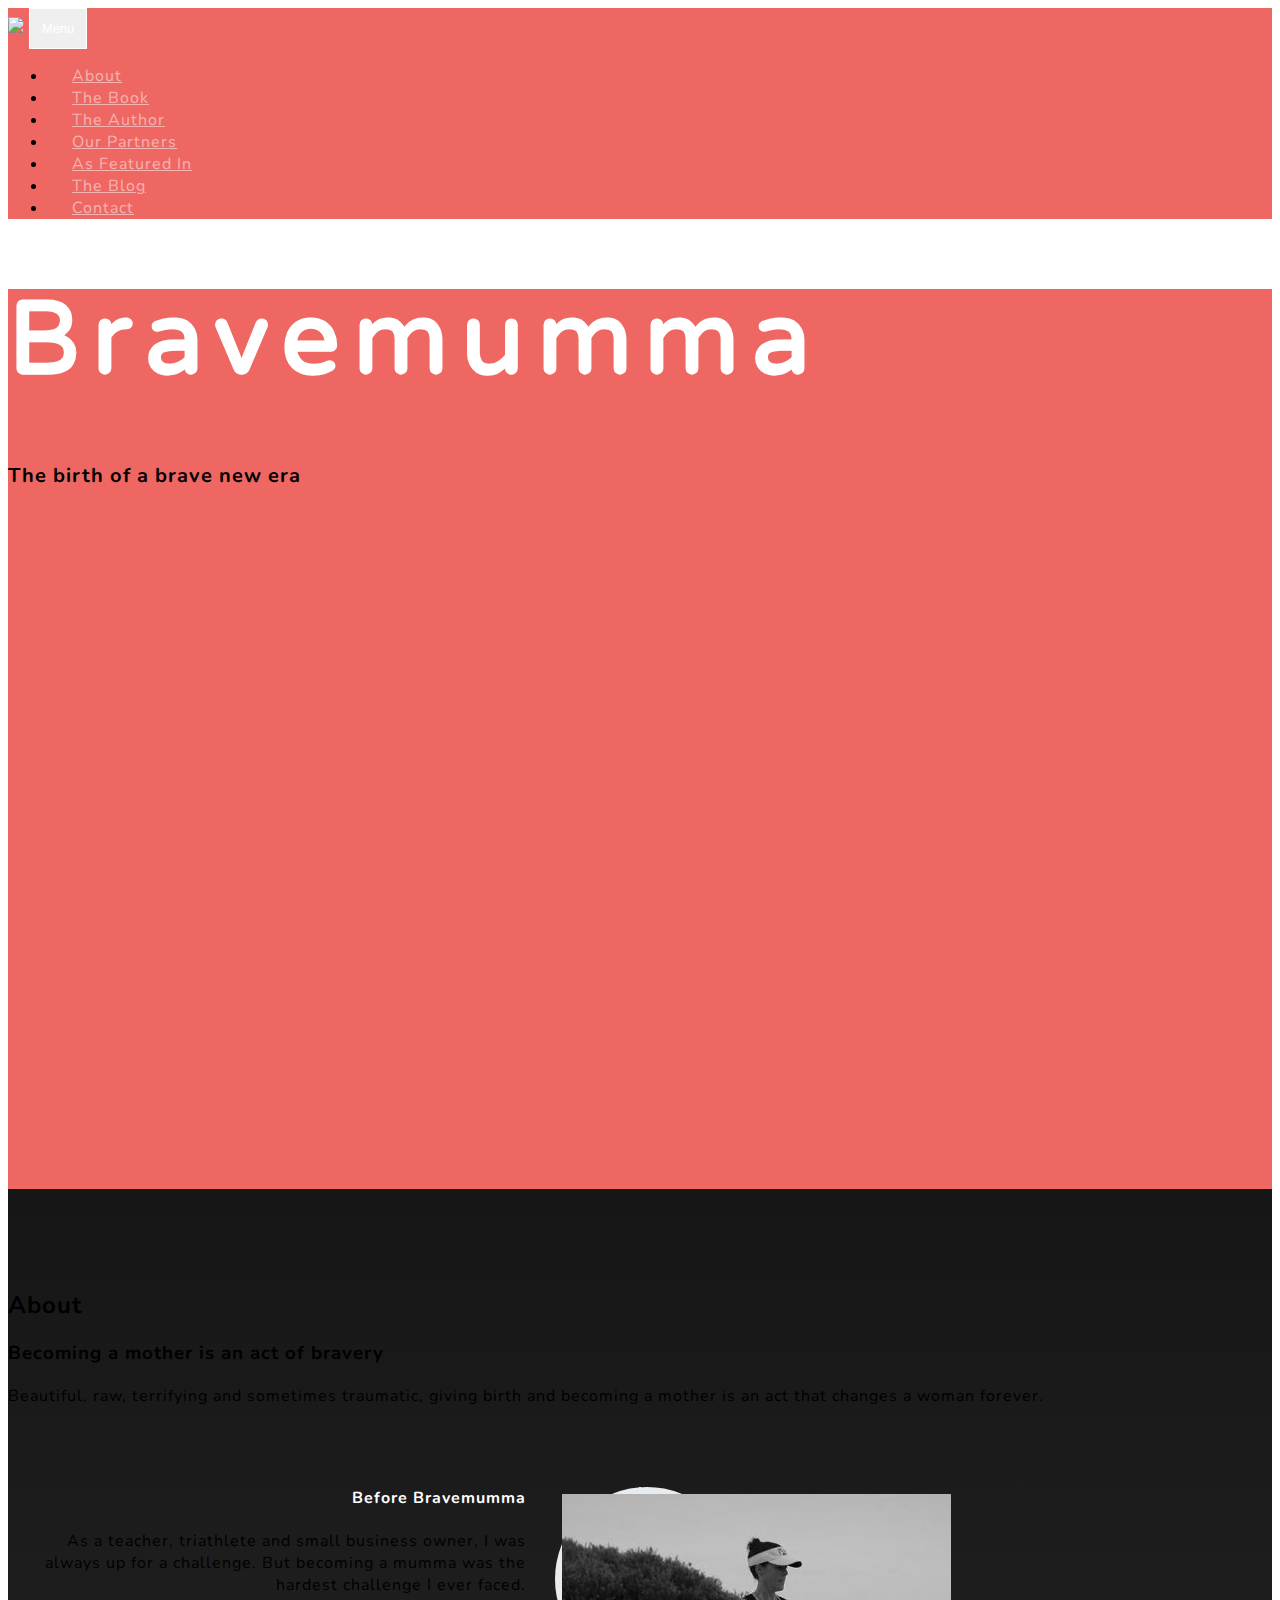
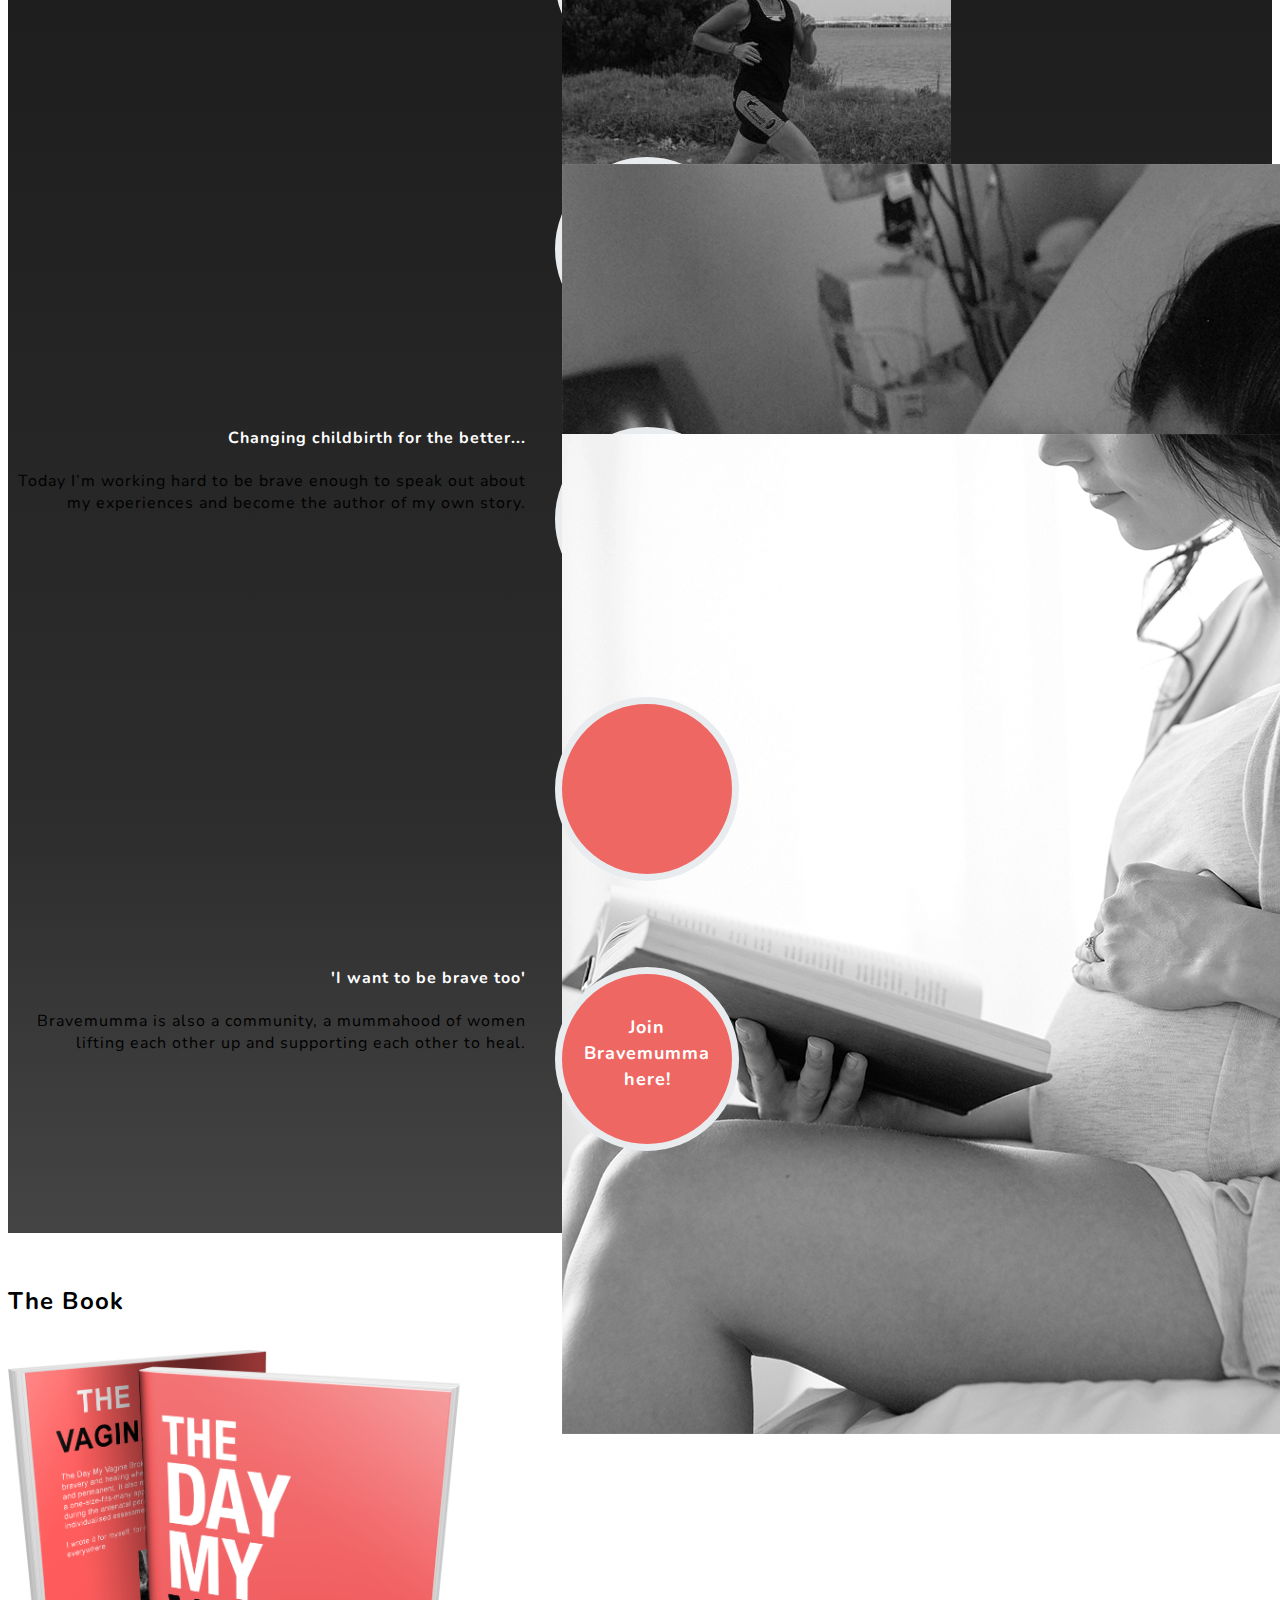
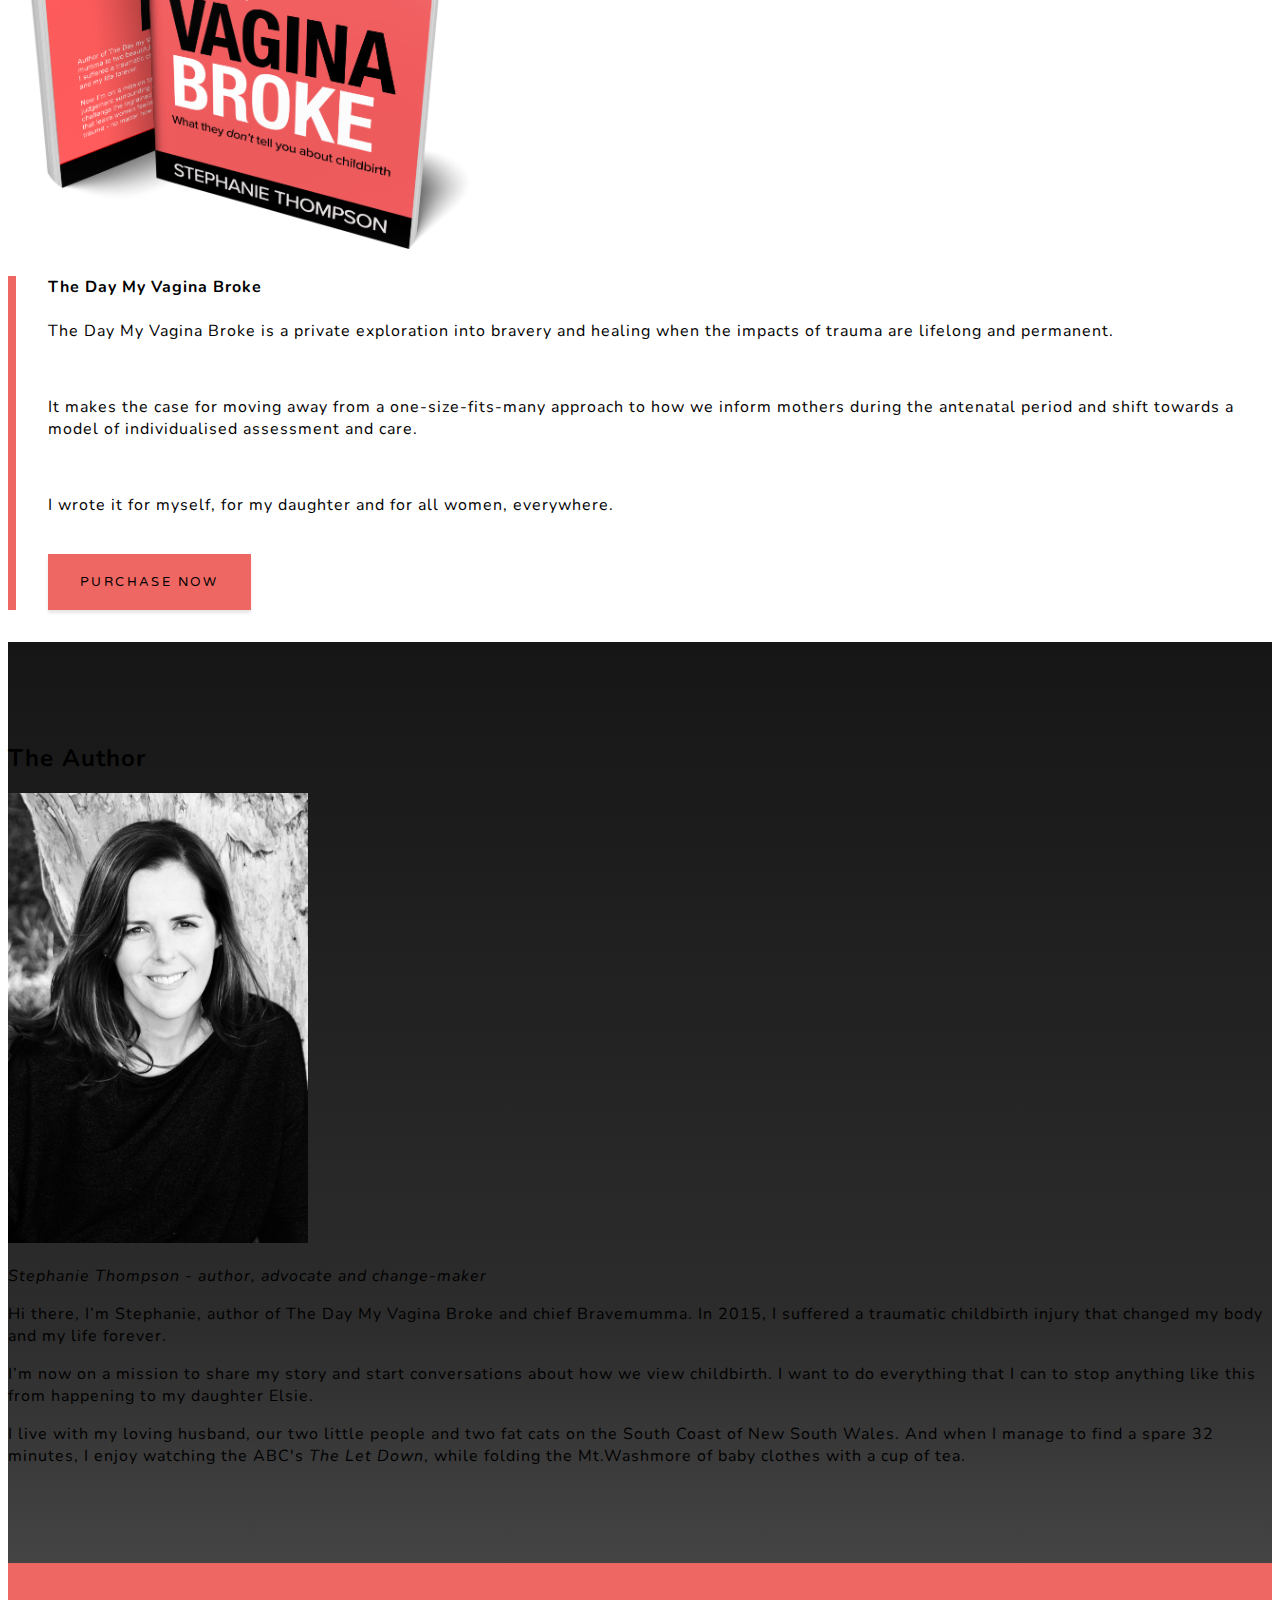
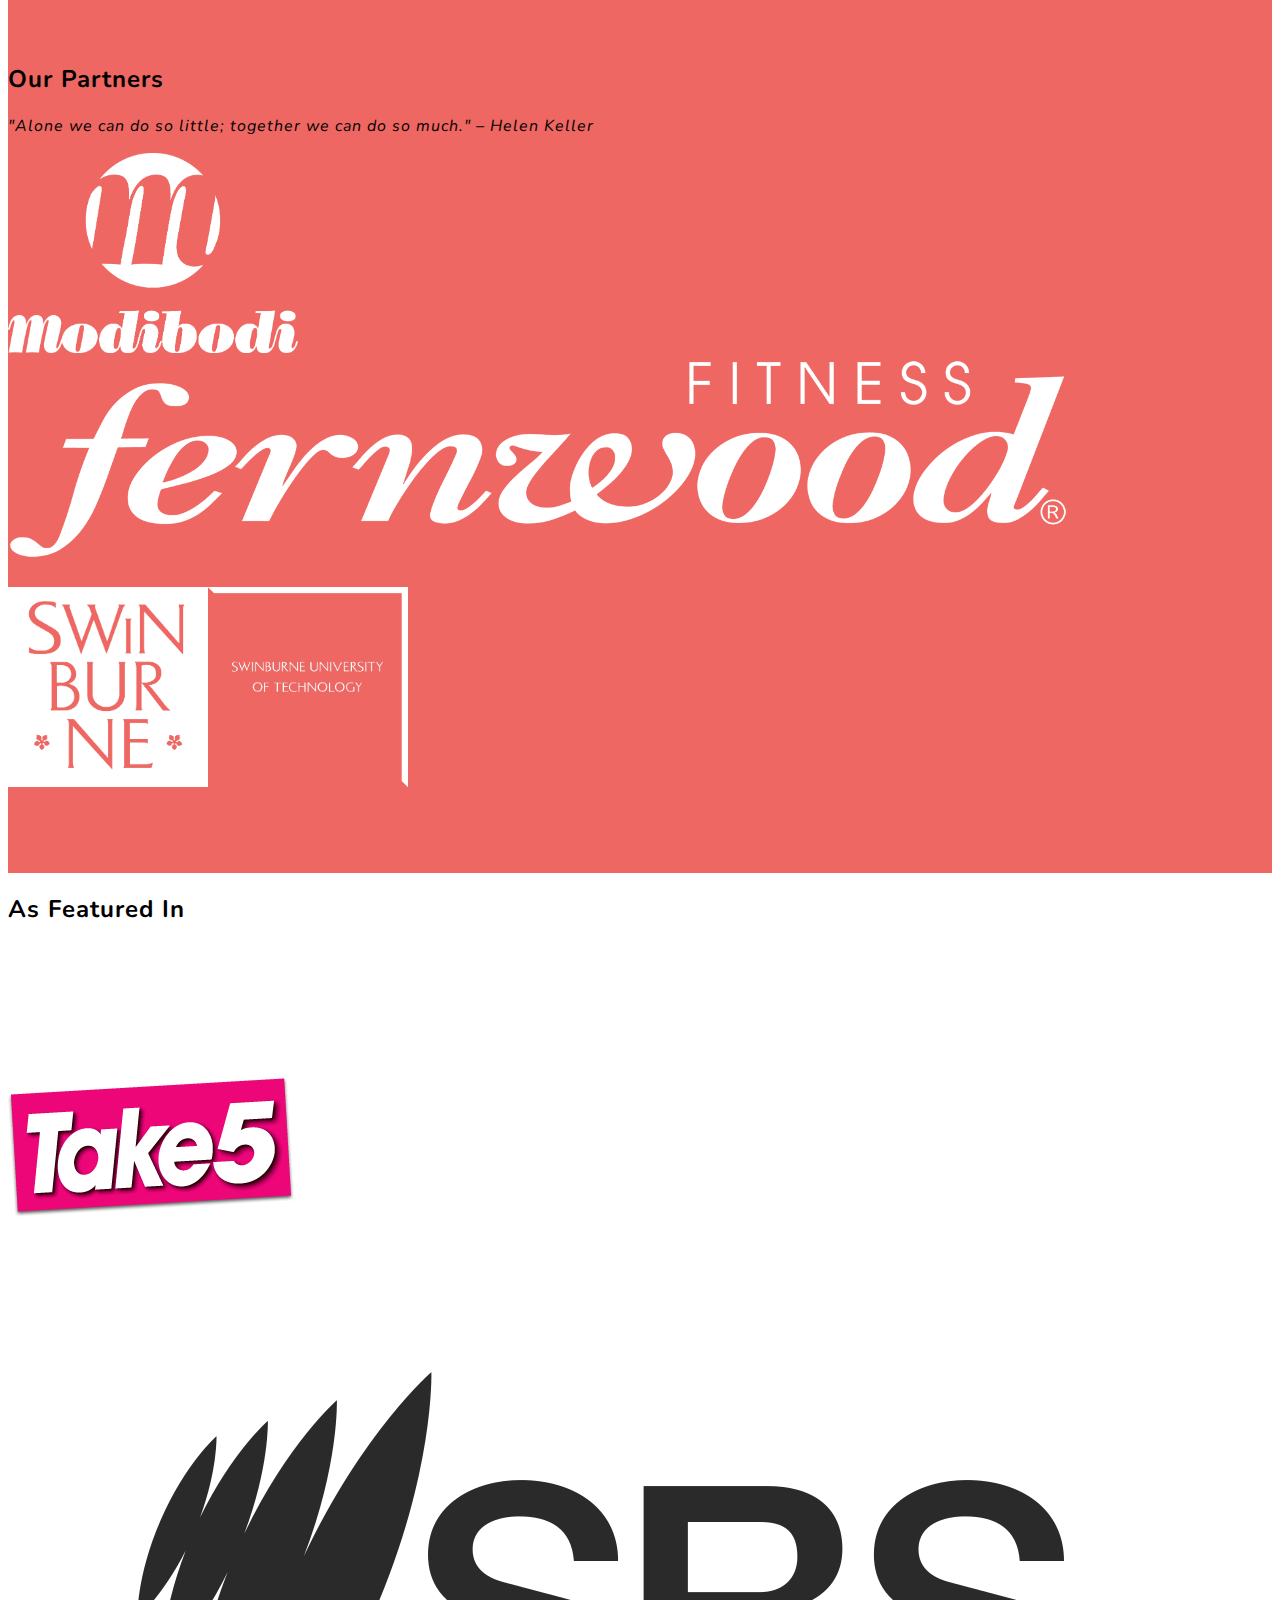
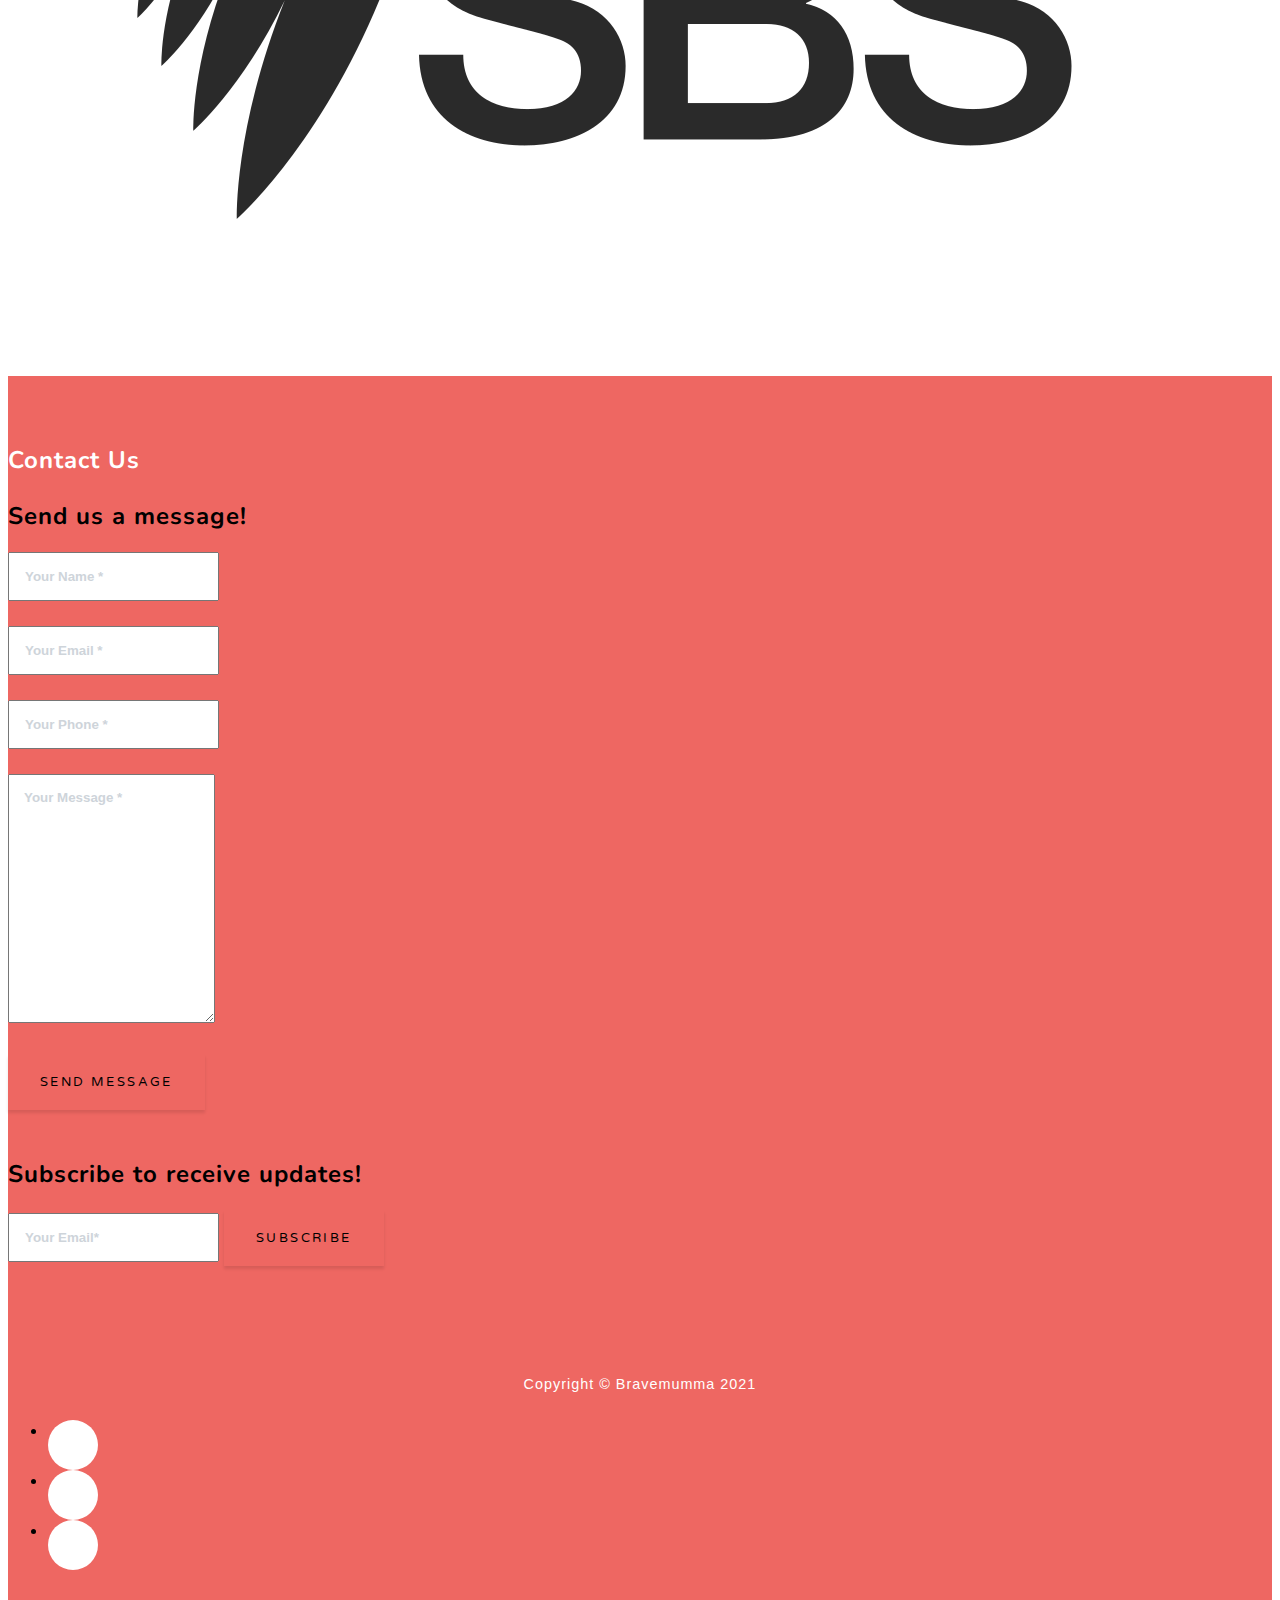
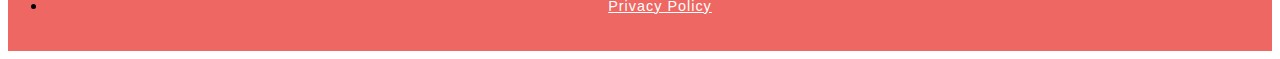
==== commit 68ba0630: "Updated logos" ====
--- a/index.html
+++ b/index.html
@@ -293,9 +293,7 @@
                 </div>
                 <div class="timeline-panel">
                   <div class="timeline-heading">
-                    <h4 class="subheading">
-                      ...with one small win at a time
-                    </h4>
+                    <h4 class="subheading">...with one small win at a time</h4>
                   </div>
                   <div class="timeline-body">
                     <p class="text-muted">
@@ -315,9 +313,7 @@
                 >
                 <div class="timeline-panel">
                   <div class="timeline-heading">
-                    <h4 class="subheading">
-                      'I want to be brave too'
-                    </h4>
+                    <h4 class="subheading">'I want to be brave too'</h4>
                   </div>
                   <div class="timeline-body">
                     <p class="text-muted">
@@ -334,7 +330,7 @@
     </section>
 
     <!-- Books Section -->
-    <section id="books" class="books-section bg-light">
+    <section id="books" class="books-section bg-cream">
       <div class="container">
         <div class="row">
           <div class="col-lg-12 text-center">
@@ -432,7 +428,7 @@
     </section>
 
     <!-- Author Section -->
-    <section id="author" class="author-section bg-light">
+    <section id="author" class="author-section bg-cream">
       <div class="container">
         <div class="row">
           <div class="col-lg-8 mx-auto">
@@ -519,17 +515,6 @@
               <div class="col-lg-6 col-md-6 vertical-center">
                 <a
                   class="mx-auto"
-                  href="http://uphysiowollongong.com.au"
-                  target="_blank"
-                  ><img
-                    class="img-fluid my-5 logo-img"
-                    src="img/u_physiotherapy_logo.png"
-                    alt=""
-                /></a>
-              </div>
-              <div class="col-lg-6 col-md-6 vertical-center">
-                <a
-                  class="mx-auto"
                   href="https://www.moneyquest.com.au/franchise/wollongong"
                   target="_blank"
                   ><img
@@ -538,14 +523,14 @@
                     alt=""
                 /></a>
               </div>
-              <div class="col-lg-12 col-md-12 vertical-center">
-                <a
-                  class="mx-auto"
-                  href="https://www.vionicshoes.com.au"
+              <div class="col-lg-6 col-md-6 vertical-center">
+                <a
+                  class="mx-auto"
+                  href="https://www.swinburne.edu.au/"
                   target="_blank"
                   ><img
                     class="img-fluid my-5 logo-img"
-                    src="img/vionic_logo.png"
+                    src="img/swinburne_university_logo.png"
                     alt=""
                 /></a>
               </div>
@@ -556,7 +541,7 @@
     </section>
 
     <!-- Media Section -->
-    <section id="featured" class="featured-section bg-light">
+    <section id="featured" class="featured-section bg-cream">
       <div class="container">
         <div class="row">
           <div class="col-lg-12 mx-auto">
@@ -596,17 +581,6 @@
                     alt=""
                 /></a>
               </div>
-              <div class="col-lg-4 col-md-6 vertical-center">
-                <a
-                  class="mx-auto"
-                  href="http://www.coalcoastbaby.com.au/"
-                  target="_blank"
-                  ><img
-                    class="img-fluid my-3 logo-img-sm"
-                    src="img/coal_coast_baby_logo.png"
-                    alt=""
-                /></a>
-              </div>
               <div class="col-lg-4 col-md-4 vertical-center">
                 <a
                   class="mx-auto"
@@ -639,6 +613,28 @@
                   ><img
                     class="img-fluid my-3 logo-img-sm"
                     src="img/apple_podcasts_logo.png"
+                    alt=""
+                /></a>
+              </div>
+              <div class="col-lg-4 col-md-6 vertical-center">
+                <a
+                  class="mx-auto"
+                  href="https://www.nowtolove.com.au/take5mag"
+                  target="_blank"
+                  ><img
+                    class="img-fluid my-3 logo-img-sm"
+                    src="img/take5_logo.png"
+                    alt=""
+                /></a>
+              </div>
+              <div class="col-lg-4 col-md-6 vertical-center">
+                <a
+                  class="mx-auto"
+                  href="https://www.sbs.com.au/news/insight/how-stephanie-s-traumatic-birth-put-her-on-a-path-for-change"
+                  target="_blank"
+                  ><img
+                    class="img-fluid my-3 logo-img-sm"
+                    src="img/SBS_logo.png"
                     alt=""
                 /></a>
               </div>
@@ -771,7 +767,7 @@
       <div class="container">
         <div class="row align-items-center">
           <div class="col-md-4">
-            <span class="copyright">Copyright &copy; Bravemumma 2020</span>
+            <span class="copyright">Copyright &copy; Bravemumma 2021</span>
           </div>
           <div class="col-md-4">
             <ul class="list-inline social-buttons">
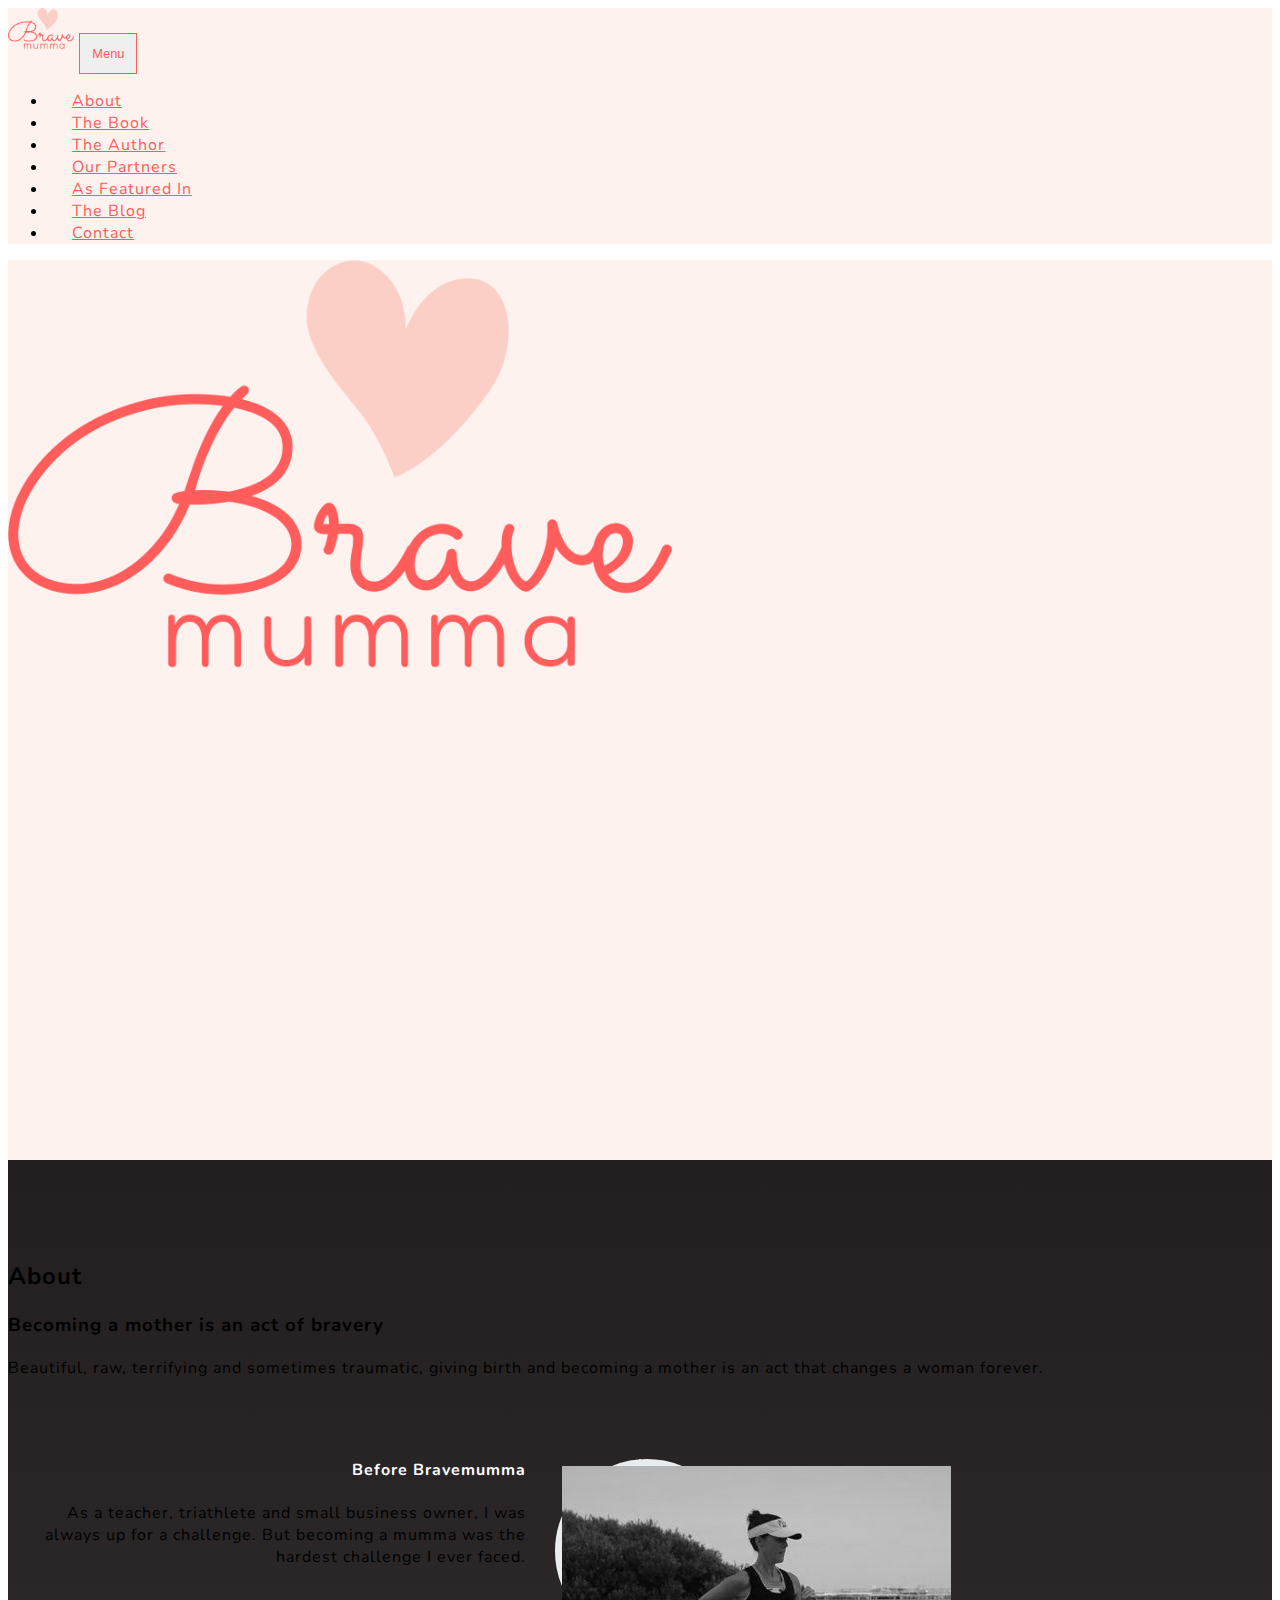
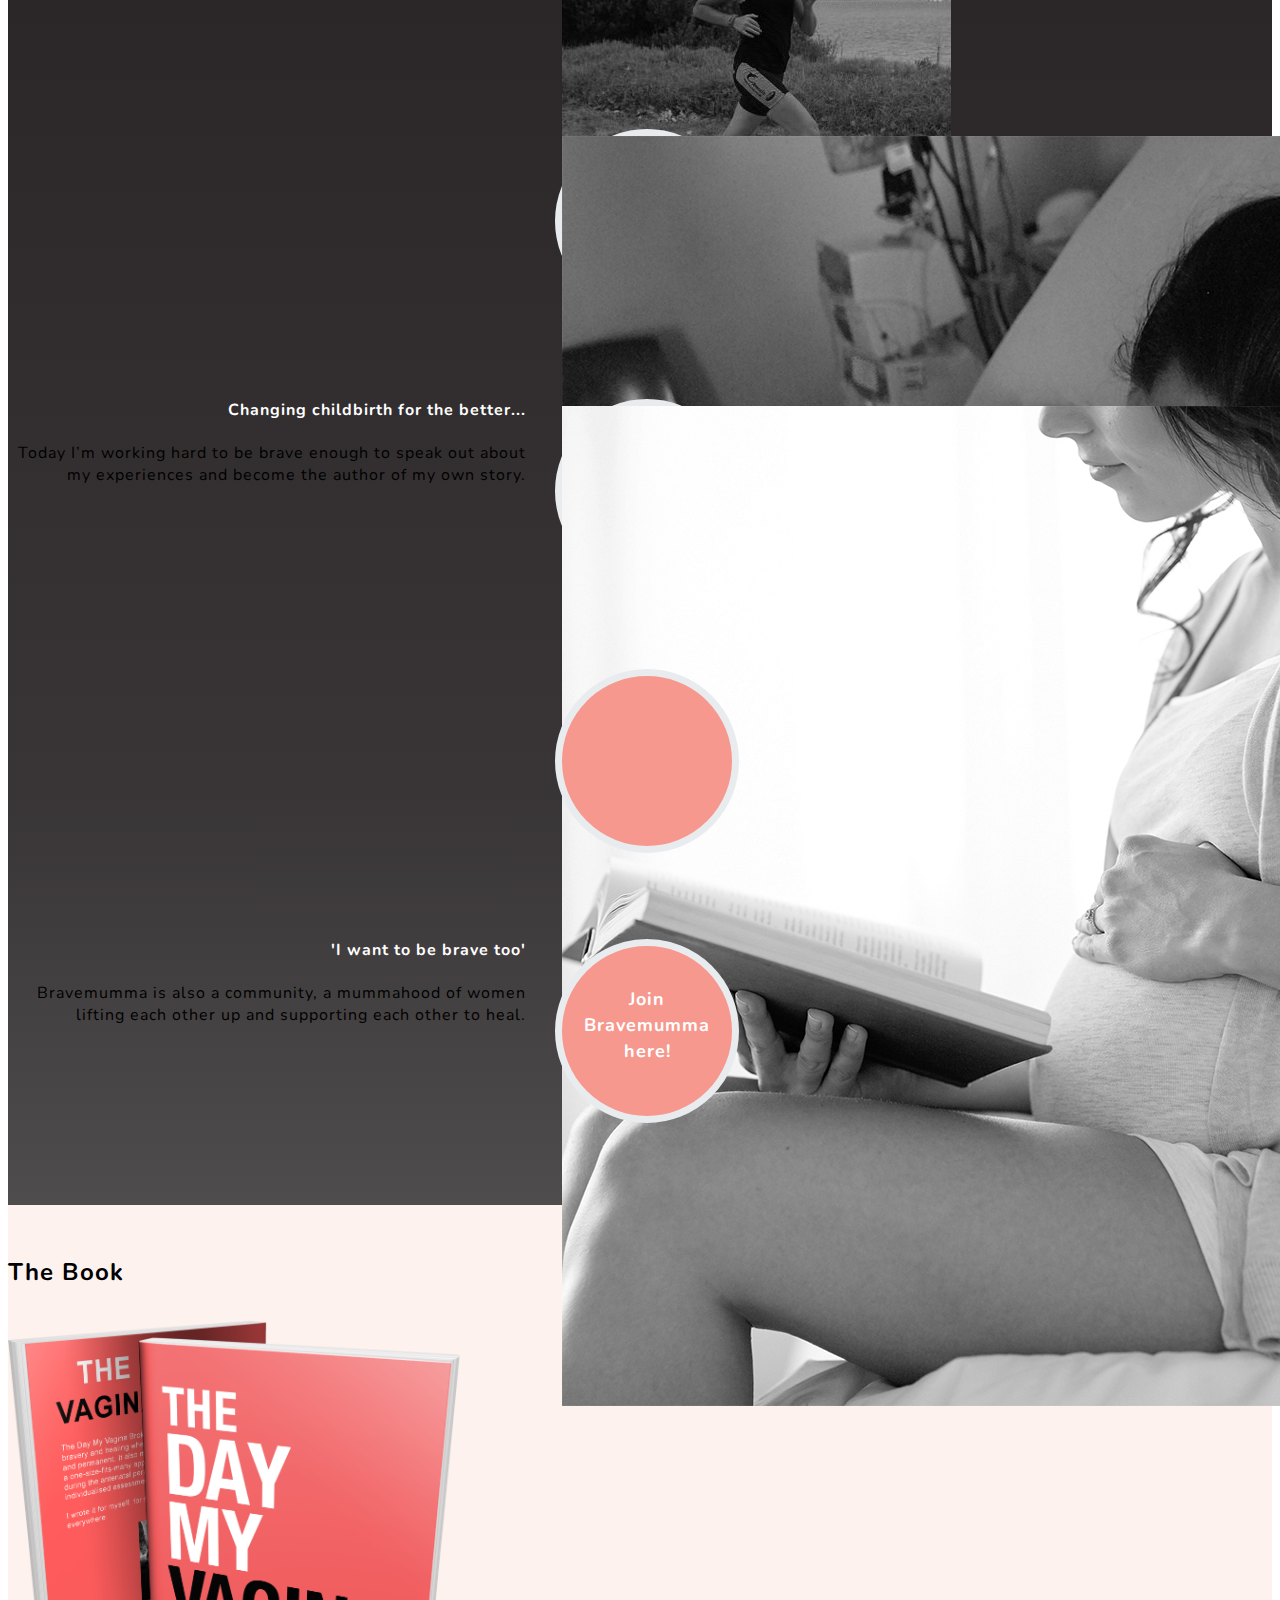
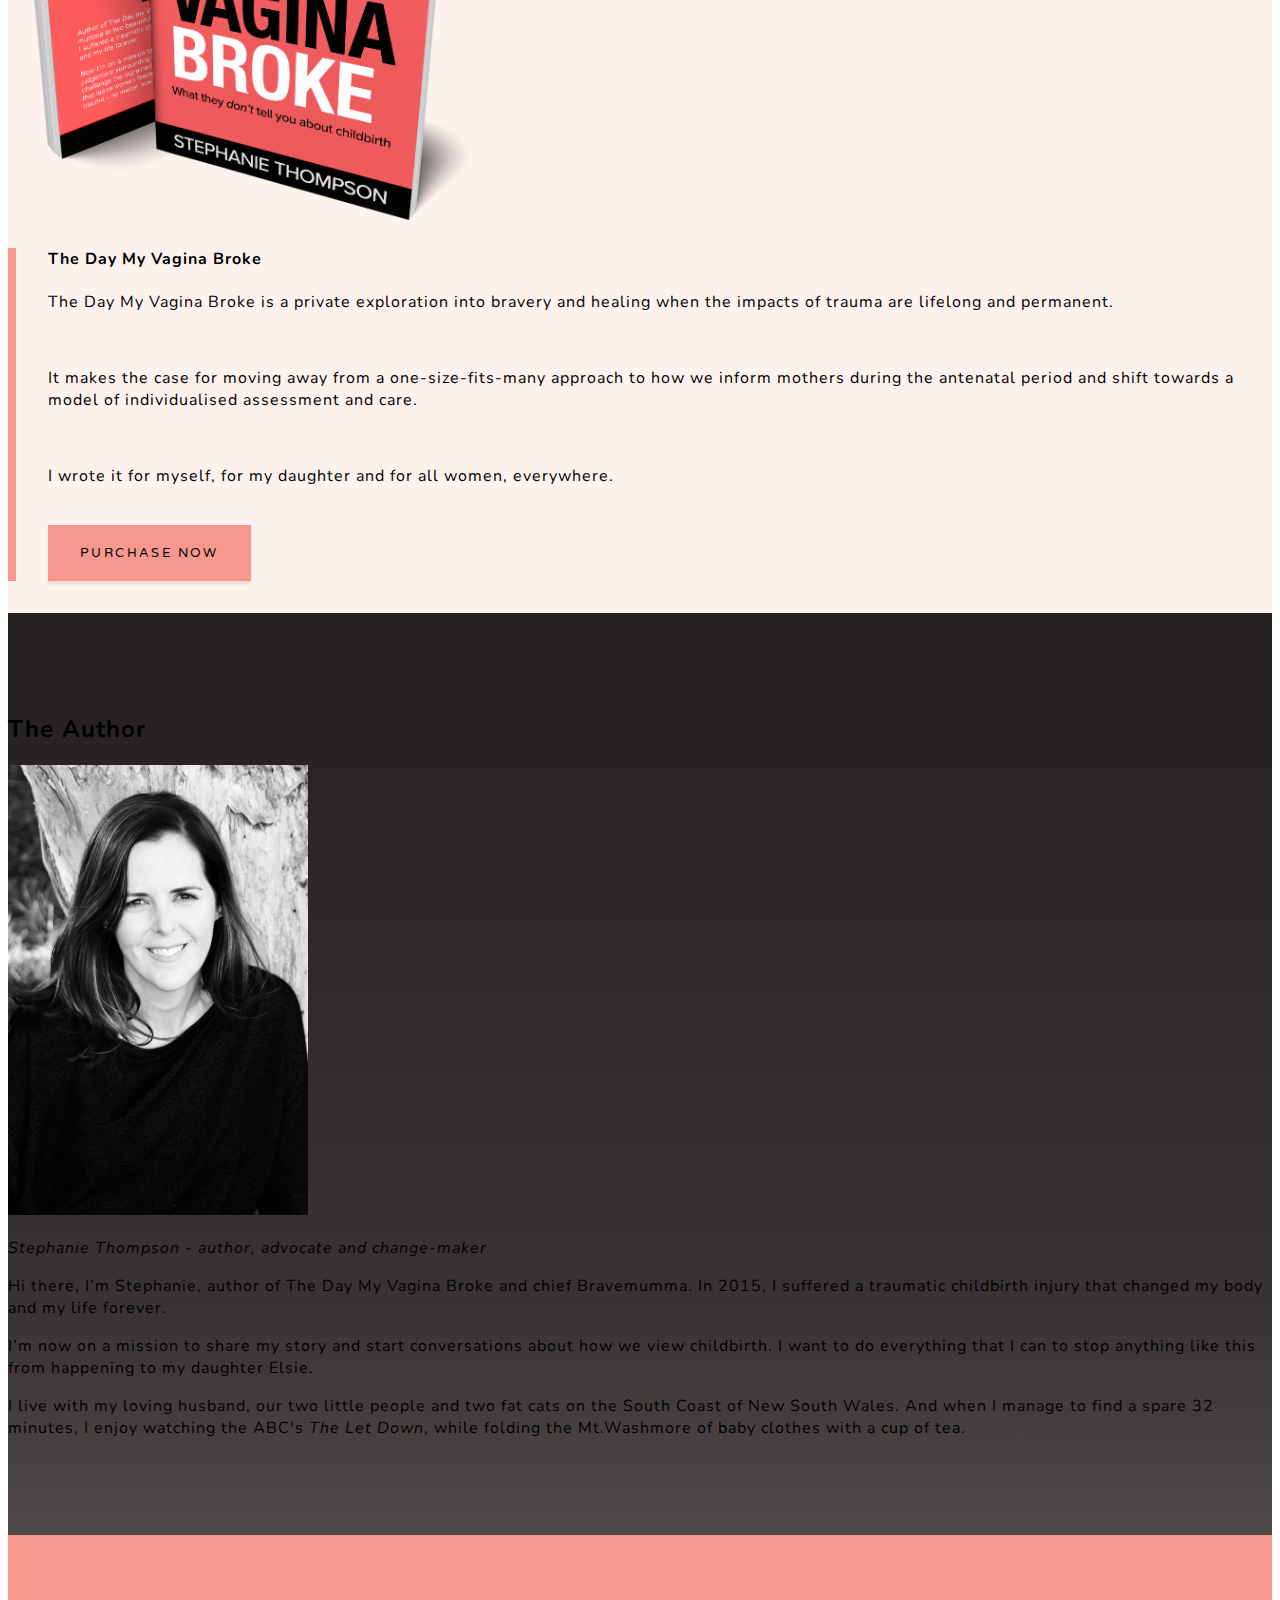
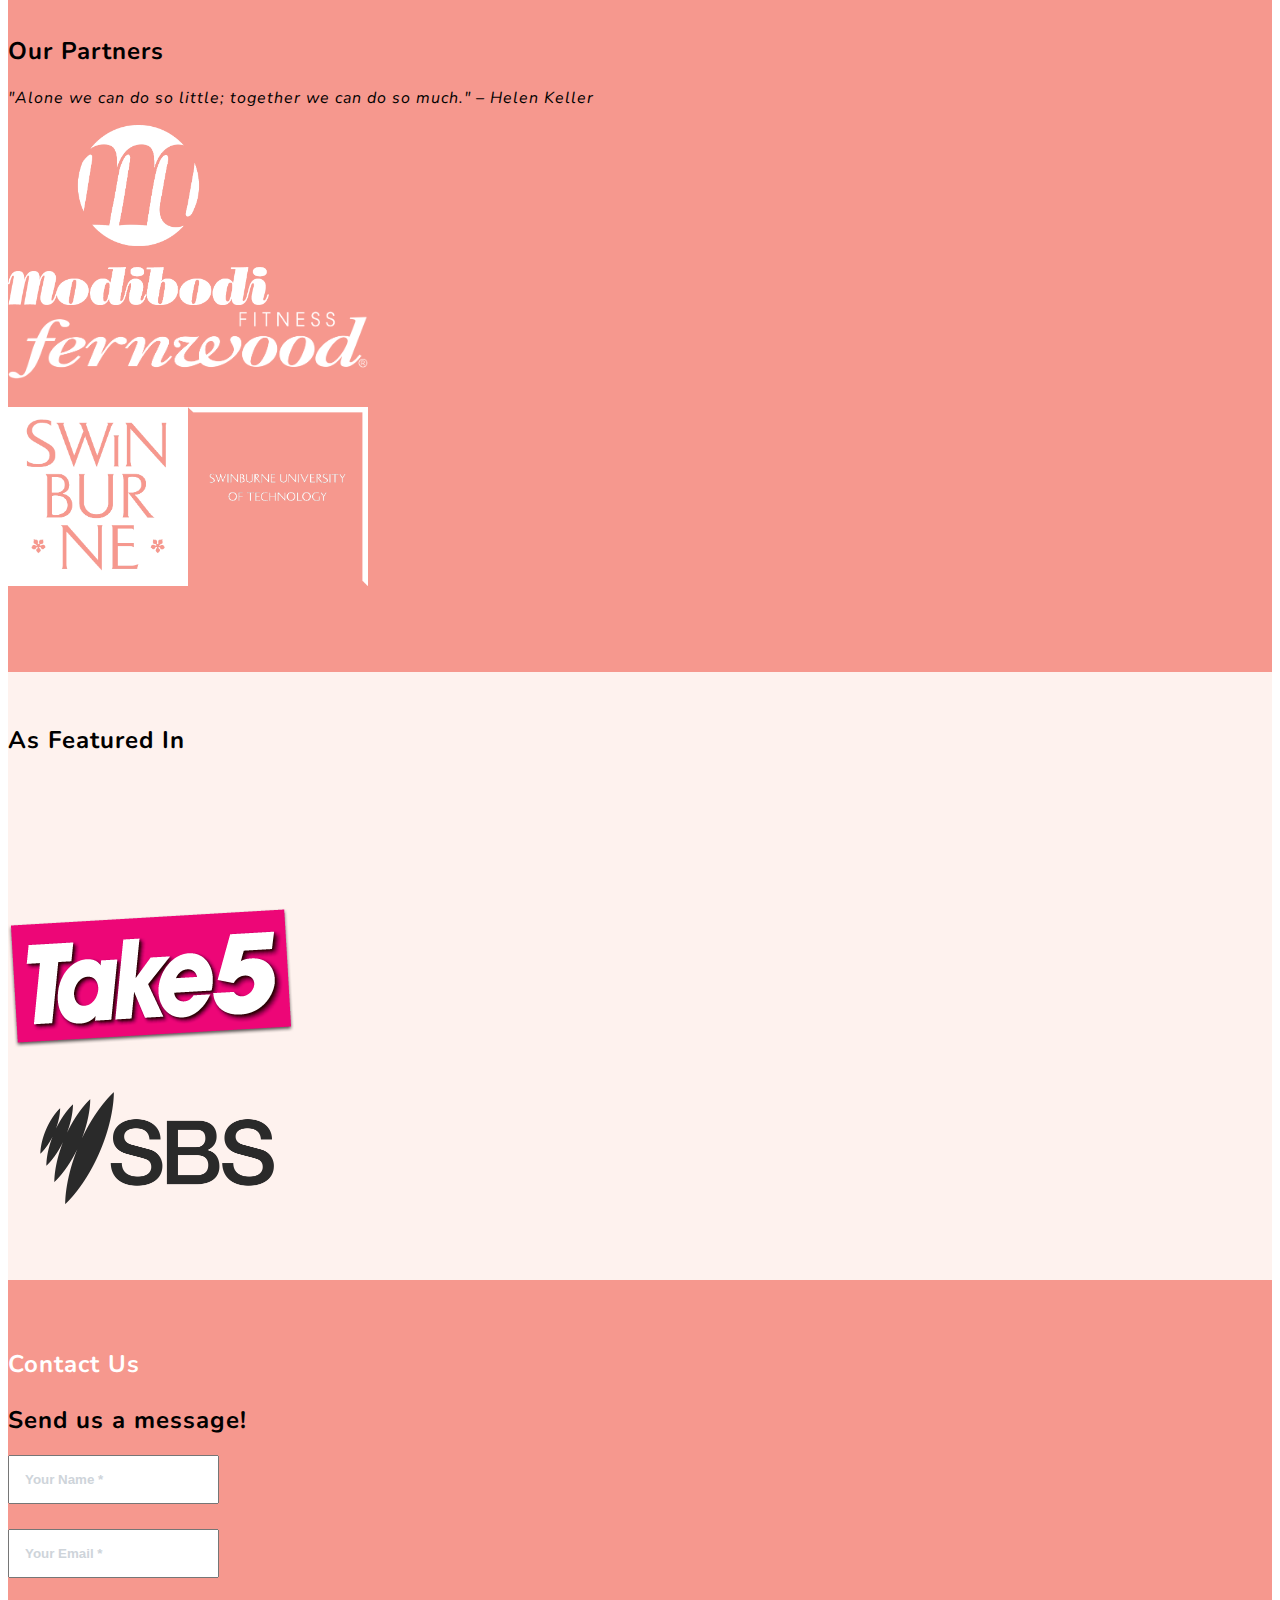
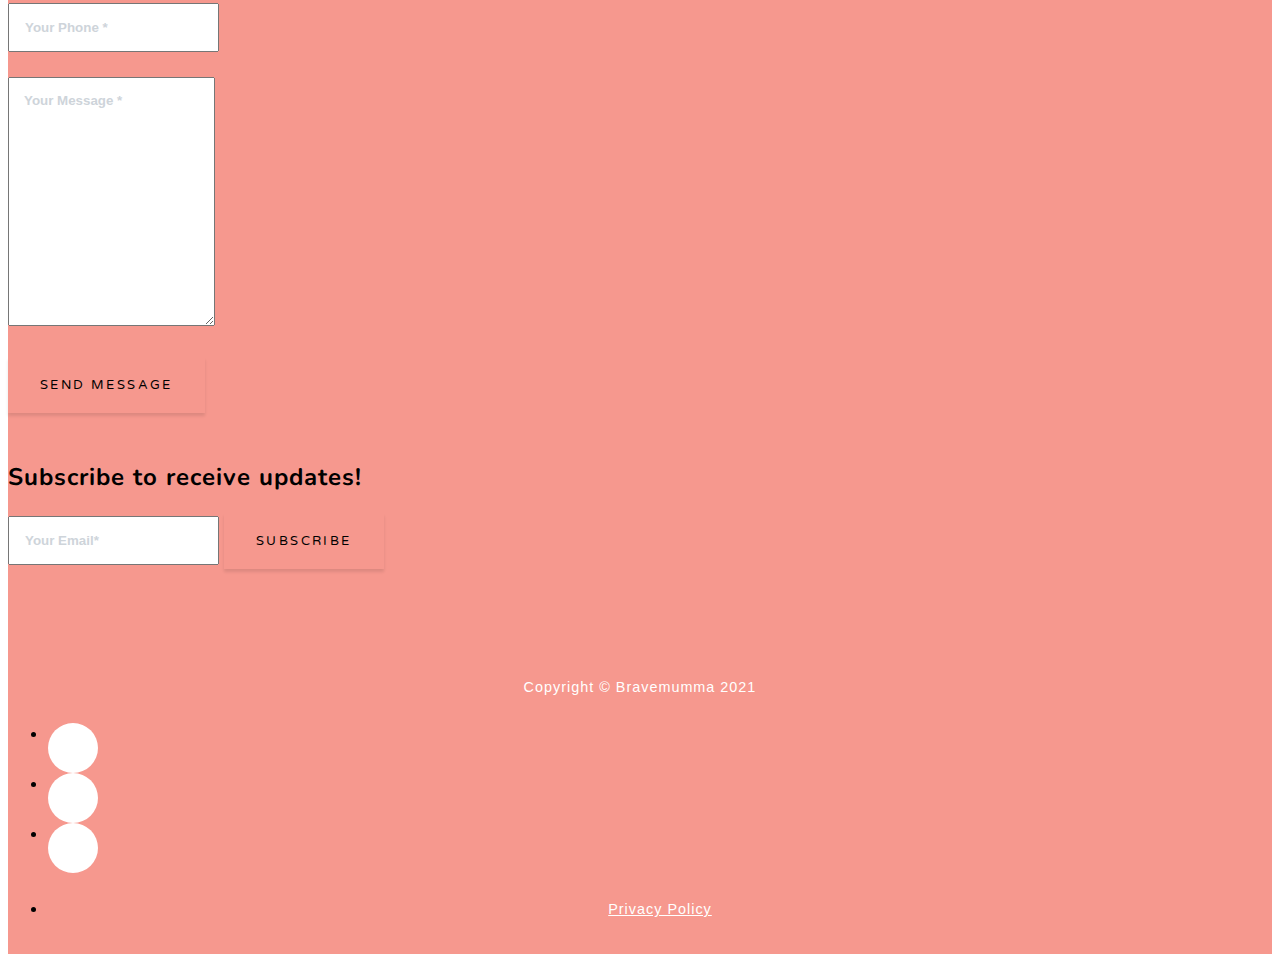
==== commit 5711d3b1: "Updated masthead colours with logo" ====
--- a/index.html
+++ b/index.html
@@ -110,7 +110,7 @@
     <nav class="navbar navbar-expand-lg navbar-light fixed-top" id="mainNav">
       <div class="container">
         <a class="navbar-brand js-scroll-trigger" href="#page-top"
-          ><img src="img/logo_white.png"
+          ><img src="img/bravemumma_logo_with_heart.png" alt="bravemumma logo"
         /></a>
         <button
           class="navbar-toggler navbar-toggler-right"
@@ -190,11 +190,18 @@
     <!-- Header -->
     <header class="masthead">
       <div class="container d-flex h-100 align-items-center">
-        <div class="mx-auto text-center">
+        <!-- <div class="mx-auto text-center">
           <h1 class="mx-auto my-0 text-uppercase">Bravemumma</h1>
           <h2 class="text-white-50 mx-auto mt-2 mb-5 bold">
             The birth of a brave new era
           </h2>
+        </div> -->
+        <div class="mx-auto my-auto text-center">
+          <img
+            class="img-fluid"
+            src="img/bravemumma_logo_with_heart.png"
+            alt=""
+          />
         </div>
       </div>
     </header>
@@ -702,8 +709,6 @@
                     />
                     <p class="help-block text-danger"></p>
                   </div>
-                </div>
-                <div class="col-md-6">
                   <div class="form-group">
                     <textarea
                       class="form-control"
@@ -716,6 +721,7 @@
                     <p class="help-block text-danger"></p>
                   </div>
                 </div>
+                <div class="col-md-6"></div>
                 <div class="clearfix"></div>
                 <div class="col-lg-12 text-center">
                   <div id="success"></div>
--- a/css/grayscale.min.css
+++ b/css/grayscale.min.css
@@ -1,5 +1,5 @@
 /*!
  * Start Bootstrap - Grayscale v5.0.8 (https://startbootstrap.com/template-overviews/grayscale)
- * Copyright 2013-2019 Start Bootstrap
+ * Copyright 2013-2021 Start Bootstrap
  * Licensed under MIT (https://github.com/BlackrockDigital/startbootstrap-grayscale/blob/master/LICENSE)
- */#mainNav{min-height:56px;background-color:#ee6762}#mainNav .navbar-toggler{font-size:80%;padding:.75rem;color:#fff;border:1px solid #fff}#mainNav .navbar-toggler:focus{outline:0}#mainNav .navbar-brand{color:#161616;font-weight:700;padding:0}#mainNav .navbar-brand img{height:50px}#mainNav .navbar-nav .nav-item:hover{color:fade(white,80%);outline:0;background-color:transparent}#mainNav .navbar-nav .nav-item:active,#mainNav .navbar-nav .nav-item:focus{outline:0;background-color:transparent}@media (min-width:992px){#mainNav{padding-top:0;padding-bottom:0;border-bottom:none;background-color:#ee6762;-webkit-transition:background-color .3s ease-in-out;transition:background-color .3s ease-in-out}#mainNav .navbar-brand{padding:.5rem 0;color:rgba(255,255,255,.5)}#mainNav .nav-link{-webkit-transition:none;transition:none;padding:2rem 1.5rem;color:rgba(255,255,255,.5)}#mainNav .nav-link:hover{color:rgba(255,255,255,.75)}#mainNav .nav-link:active{color:#fff}#mainNav.navbar-shrink .navbar-brand{color:#161616}#mainNav.navbar-shrink .nav-link{color:rgba(255,255,255,.5);padding:1.5rem 1.5rem 1.25rem;border-bottom:.25rem solid transparent}#mainNav.navbar-shrink .nav-link:hover{color:#fff}#mainNav.navbar-shrink .nav-link:active{color:#d9d9d9}#mainNav.navbar-shrink .nav-link.active{color:#fff;outline:0;border-bottom:.25rem solid #fff}}.masthead{position:relative;width:100%;height:auto;min-height:35rem;padding:15rem 0;background-color:#ee6762;background-position:center;background-repeat:no-repeat;background-attachment:scroll;background-size:cover}.masthead h1{font-family:"Varela Round";font-size:1.75rem;line-height:2.5rem;letter-spacing:.8rem;color:#fff}.masthead h2{max-width:20rem;font-size:1rem}@media (min-width:768px){.masthead h1{font-size:4rem;line-height:4rem}}@media (min-width:992px){.masthead{height:100vh;padding:0}.masthead h1{font-size:6.5rem;line-height:6.5rem;letter-spacing:.8rem}.masthead h2{max-width:30rem;font-size:1.25rem}}.btn{-webkit-box-shadow:0 .1875rem .1875rem 0 rgba(0,0,0,.1)!important;box-shadow:0 .1875rem .1875rem 0 rgba(0,0,0,.1)!important;padding:1.25rem 2rem;font-family:'Varela Round';font-size:80%;text-transform:uppercase;letter-spacing:.15rem;border:0}.btn-primary{background-color:#ee6762}.btn-primary:hover{background-color:#e93a34}.btn-primary:focus{background-color:#e93a34;color:#fff}.btn-primary:active{background-color:#e7241d!important}.about-section{padding:5rem 0;background:-webkit-gradient(linear,left top,left bottom,from(#161616),color-stop(75%,rgba(22,22,22,.9)),to(rgba(22,22,22,.8)));background:linear-gradient(to bottom,#161616 0,rgba(22,22,22,.9) 75%,rgba(22,22,22,.8) 100%)}.about-section p{margin-bottom:5rem}.timeline{position:relative;padding:0;list-style:none}.timeline:before{position:absolute;top:0;bottom:0;left:50px;width:2px;margin-left:-1.5px;content:"";background-color:#e9ecef}.timeline>li{position:relative;min-height:50px;margin-bottom:50px}.timeline>li:after,.timeline>li:before{display:table;content:" "}.timeline>li:after{clear:both}.timeline>li .timeline-panel{position:relative;float:right;width:100%;padding:0 0 0 120px;text-align:left}.timeline>li .timeline-panel:before{right:auto;left:-15px;border-right-width:15px;border-left-width:0}.timeline>li .timeline-panel:after{right:auto;left:-14px;border-right-width:14px;border-left-width:0}.timeline>li .timeline-image{position:absolute;z-index:100;left:0;width:100px;height:100px;margin-left:0;text-align:center;color:#fff;border:7px solid #e9ecef;border-radius:100%;background-color:#ee6762}.timeline>li .timeline-image h4{font-size:12px;line-height:16px;margin-top:19px}.timeline>li.timeline-inverted>.timeline-panel{float:right;padding:0 0 0 120px;text-align:left}.timeline>li.timeline-inverted>.timeline-panel:before{right:auto;left:-15px;border-right-width:15px;border-left-width:0}.timeline>li.timeline-inverted>.timeline-panel:after{right:auto;left:-14px;border-right-width:14px;border-left-width:0}.timeline>li:last-child{margin-bottom:0}.timeline .timeline-heading h4{margin-top:0;color:#fff}.timeline .timeline-heading h4.subheading{text-transform:none}.timeline .timeline-body>p,.timeline .timeline-body>ul{margin-bottom:0}@media (min-width:768px){.timeline:before{left:50%}.timeline>li{min-height:100px;margin-bottom:100px}.timeline>li .timeline-panel{float:left;width:41%;padding:0 20px 20px 0;text-align:right}.timeline>li .timeline-image{left:50%;width:100px;height:100px;margin-left:-50px}.timeline>li .timeline-image h4{font-size:13px;line-height:18px;margin-top:16px}.timeline>li.timeline-inverted>.timeline-panel{float:right;padding:0 0 20px 20px;text-align:left}}@media (min-width:992px){.timeline>li{min-height:150px}.timeline>li .timeline-panel{padding:0 20px 20px 0}.timeline>li .timeline-image{width:150px;height:150px;margin-left:-75px}.timeline>li .timeline-image h4{font-size:18px;line-height:26px;margin-top:30px}.timeline>li.timeline-inverted>.timeline-panel{padding:0 0 20px 20px}}@media (min-width:1200px){.timeline>li{min-height:170px}.timeline>li .timeline-panel{padding:0 20px 20px 0}.timeline>li .timeline-image{width:170px;height:170px;margin-left:-85px}.timeline>li .timeline-image h4{margin-top:40px}.timeline>li.timeline-inverted>.timeline-panel{padding:0 0 20px 20px}}.pulse-button{cursor:pointer;-webkit-animation:shadow-pulse 1s infinite;animation:shadow-pulse 1s infinite}.pulse-button:hover{-webkit-animation:none;animation:none}.grow{-webkit-transition:all .2s ease-in-out;transition:all .2s ease-in-out}.grow:hover{-webkit-transform:scale(1.1);transform:scale(1.1)}.pulse-button:active{-webkit-box-shadow:0 0 0 3px rgba(255,105,180,.5),0 0 0 1.5px rgba(255,105,180,.5);box-shadow:0 0 0 3px rgba(255,105,180,.5),0 0 0 1.5px rgba(255,105,180,.5)}@-webkit-keyframes shadow-pulse{0%{-webkit-box-shadow:0 0 0 10px rgba(0,0,0,.2);box-shadow:0 0 0 10px rgba(0,0,0,.2)}100%{-webkit-box-shadow:0 0 0 30px transparent;box-shadow:0 0 0 30px transparent}}@keyframes shadow-pulse{0%{-webkit-box-shadow:0 0 0 10px rgba(0,0,0,.2);box-shadow:0 0 0 10px rgba(0,0,0,.2)}100%{-webkit-box-shadow:0 0 0 30px transparent;box-shadow:0 0 0 30px transparent}}.books-section{padding:2rem 0}.books-section .section-heading{margin-bottom:2rem}.books-section .featured-img{max-height:500px}.books-section .featured-text{padding:2rem}@media (min-width:992px){.books-section .featured-text{padding:0 0 0 2rem;border-left:.5rem solid #ee6762}}.books-section .book-text{padding:3rem;font-size:90%}@media (min-width:992px){.books-section .book-text{padding:5rem}.books-section .book-text hr{border-color:#ee6762;border-width:.25rem;width:30%}}.author-section{padding:5rem 0 5rem 0;background:-webkit-gradient(linear,left top,left bottom,from(#161616),color-stop(75%,rgba(22,22,22,.9)),to(rgba(22,22,22,.8)));background:linear-gradient(to bottom,#161616 0,rgba(22,22,22,.9) 75%,rgba(22,22,22,.8) 100%)}.author-section .profile-img{max-height:450px}.author-section .card{border:0;border-bottom:.25rem solid #ee6762}.author-section .card h4{font-size:.8rem;font-family:"Varela Round";text-transform:uppercase;letter-spacing:.15rem}.author-section .card hr{border-color:#ee6762;border-width:.25rem;width:3rem}.author-section .social{margin-top:5rem}.author-section .social a{text-align:center;height:3rem;width:3rem;background:rgba(255,255,255,.1);border-radius:100%;line-height:3rem;color:rgba(255,255,255,.3)}.author-section .social a:hover{color:rgba(255,255,255,.5)}.author-section .social a:active{color:#fff}.partners-section{padding:5rem 0 5rem 0;width:100%;background-color:#ee6762}.partners-section .vertical-center{display:-webkit-box;display:-ms-flexbox;display:flex;-webkit-box-align:center;-ms-flex-align:center;align-items:center;-ms-flex-wrap:wrap;flex-wrap:wrap}.partners-section .logo-img{max-height:200px}.signup-section{padding:2rem 0;background:url(../img/bg-signup.jpg);background-position:center;background-repeat:no-repeat;background-attachment:scroll;background-size:cover}.signup-section .form-inline input{-webkit-box-shadow:0 .1875rem .1875rem 0 rgba(0,0,0,.1)!important;box-shadow:0 .1875rem .1875rem 0 rgba(0,0,0,.1)!important;padding:1.25rem 2rem;height:auto;font-family:'Varela Round';font-size:80%;text-transform:uppercase;letter-spacing:.15rem;border:0}.contact-section{padding:3rem 0;background:url(../img/bg-signup.jpg);background-position:center;background-repeat:no-repeat;background-attachment:scroll;background-size:cover}.contact-section .section-heading{color:#fff;margin-bottom:1em}.contact-section .form-group,.contact-section .form-inline{margin-bottom:25px}.contact-section .form-group input,.contact-section .form-group textarea,.contact-section .form-inline input,.contact-section .form-inline textarea{padding:15px}.contact-section .form-group input.form-control,.contact-section .form-inline input.form-control{height:auto}.contact-section .form-group textarea.form-control,.contact-section .form-inline textarea.form-control{height:217px}.contact-section .form-control:focus{border-color:#ee6762;-webkit-box-shadow:none;box-shadow:none}.contact-section ::-webkit-input-placeholder{font-weight:700;color:#ced4da;font-family:Montserrat,-apple-system,BlinkMacSystemFont,"Segoe UI",Roboto,"Helvetica Neue",Arial,sans-serif,"Apple Color Emoji","Segoe UI Emoji","Segoe UI Symbol","Noto Color Emoji"}.contact-section :-moz-placeholder{font-weight:700;color:#ced4da;font-family:Montserrat,-apple-system,BlinkMacSystemFont,"Segoe UI",Roboto,"Helvetica Neue",Arial,sans-serif,"Apple Color Emoji","Segoe UI Emoji","Segoe UI Symbol","Noto Color Emoji"}.contact-section ::-moz-placeholder{font-weight:700;color:#ced4da;font-family:Montserrat,-apple-system,BlinkMacSystemFont,"Segoe UI",Roboto,"Helvetica Neue",Arial,sans-serif,"Apple Color Emoji","Segoe UI Emoji","Segoe UI Symbol","Noto Color Emoji"}.contact-section :-ms-input-placeholder{font-weight:700;color:#ced4da;font-family:Montserrat,-apple-system,BlinkMacSystemFont,"Segoe UI",Roboto,"Helvetica Neue",Arial,sans-serif,"Apple Color Emoji","Segoe UI Emoji","Segoe UI Symbol","Noto Color Emoji"}.contact-section .subscribe{margin-top:3em}.privacy-section{margin-top:40px;padding:5rem 0}.privacy-section h2{margin:1.5rem 0 1rem 0}.privacy-section h3,.privacy-section h4{margin:1rem 0 .5rem 0}.footer{padding:25px 0;text-align:center;background-color:#ee6762}.footer span.copyright{font-size:90%;line-height:40px;text-transform:none;font-family:Montserrat,-apple-system,BlinkMacSystemFont,"Segoe UI",Roboto,"Helvetica Neue",Arial,sans-serif,"Apple Color Emoji","Segoe UI Emoji","Segoe UI Symbol","Noto Color Emoji";color:#fff}.footer ul{margin-bottom:0}.footer ul.social-buttons{margin-bottom:0}.footer ul.social-buttons li a{font-size:20px;line-height:50px;display:block;width:50px;height:50px;-webkit-transition:all .3s;transition:all .3s;color:#ee6762;border-radius:100%;outline:0;background-color:#fff}.footer ul.social-buttons li a:active,.footer ul.social-buttons li a:focus,.footer ul.social-buttons li a:hover{background-color:#212529}.footer ul.quicklinks .privacy{font-size:90%;line-height:40px;text-transform:none;font-family:Montserrat,-apple-system,BlinkMacSystemFont,"Segoe UI",Roboto,"Helvetica Neue",Arial,sans-serif,"Apple Color Emoji","Segoe UI Emoji","Segoe UI Symbol","Noto Color Emoji";color:#fff}body{font-family:Nunito;letter-spacing:.0625em}a{color:#ee6762}a:focus,a:hover{text-decoration:none;color:#d31e17}.bg-black{background-color:#161616!important}.bg-primary{background-color:#ee6762!important}.text-primary{color:#ee6762!important}.noscroll-class{overflow:hidden}#fvpp-blackout{display:none;z-index:1050;position:fixed;top:0;left:0;bottom:0;right:0;background:#000;opacity:.5}#bookPopup{display:none;max-width:600px;width:90%;position:fixed;z-index:1500;-webkit-transform:translate(-50%,-50%);transform:translate(-50%,-50%);left:50%;top:50%;background:#fff;padding:10px;text-align:center;border-radius:5px;-webkit-box-shadow:0 0 15px 0 rgba(0,0,0,.4);box-shadow:0 0 15px 0 rgba(0,0,0,.4)}.popup-img{max-height:300px;max-width:260px}#fvpp-close{position:absolute;top:15px;right:15px;font-size:20px;cursor:pointer}+ */.navbar-light .navbar-nav .nav-link{color:#ff5c5c!important}.navbar-light .navbar-nav .nav-link:hover{color:#ff5c5c}.navbar-light .navbar-nav .nav-link:active{color:#ff5c5c}@media (max-width:991px){.navbar-light .navbar-nav{border:#ff5c5c solid 1px;border-radius:5px;padding:.5rem 1rem .5rem 1rem}}#mainNav{min-height:56px;background-color:#fef2ee}#mainNav .navbar-toggler{font-size:80%;padding:.75rem;color:#ff5c5c;border:1px solid #ff5c5c}#mainNav .navbar-toggler:focus{outline:0}#mainNav .navbar-brand{color:#231f20;font-weight:700;padding:0}#mainNav .navbar-brand img{height:50px}#mainNav .navbar-nav .nav-item:hover{color:fade(white,80%);outline:0;background-color:transparent}#mainNav .navbar-nav .nav-item:active,#mainNav .navbar-nav .nav-item:focus{outline:0;background-color:transparent}#mainNav .navbar-nav .navbar-link{color:#ff5c5c!important}#mainNav .navbar-nav .navbar-link:hover{color:#ff5c5c}#mainNav .navbar-nav .navbar-link:active{color:#ff5c5c}@media (min-width:992px){#mainNav{padding-top:0;padding-bottom:0;border-bottom:none;background-color:#fef2ee;-webkit-transition:background-color .3s ease-in-out;transition:background-color .3s ease-in-out}#mainNav .navbar-brand{padding:.5rem 0;color:rgba(255,92,92,.5)}#mainNav .nav-link{-webkit-transition:none;transition:none;padding:2rem 1.5rem;color:rgba(255,92,92,.5)}#mainNav .nav-link:hover{color:rgba(255,92,92,.75)}#mainNav .nav-link:active{color:#fff}#mainNav.navbar-shrink .navbar-brand{color:#231f20}#mainNav.navbar-shrink .nav-link{color:rgba(255,92,92,.5);padding:1.5rem 1.5rem 1.25rem;border-bottom:.25rem solid transparent}#mainNav.navbar-shrink .nav-link:hover{color:#ff5c5c}#mainNav.navbar-shrink .nav-link:active{color:#ff1010}#mainNav.navbar-shrink .nav-link.active{color:#ff5c5c;outline:0;border-bottom:.25rem solid #ff5c5c}}.masthead{position:relative;width:100%;height:auto;min-height:35rem;padding:15rem 0;background-color:#fef2ee;background-position:center;background-repeat:no-repeat;background-attachment:scroll;background-size:cover}.masthead img{max-height:500px}.masthead h1{font-family:"Varela Round";font-size:1.75rem;line-height:2.5rem;letter-spacing:.8rem;color:#fff}.masthead h2{max-width:20rem;font-size:1rem}@media (min-width:768px){.masthead h1{font-size:4rem;line-height:4rem}}@media (min-width:992px){.masthead{height:100vh;padding:0}.masthead h1{font-size:6.5rem;line-height:6.5rem;letter-spacing:.8rem}.masthead h2{max-width:30rem;font-size:1.25rem}}.btn{-webkit-box-shadow:0 .1875rem .1875rem 0 rgba(0,0,0,.1)!important;box-shadow:0 .1875rem .1875rem 0 rgba(0,0,0,.1)!important;padding:1.25rem 2rem;font-family:'Varela Round';font-size:80%;text-transform:uppercase;letter-spacing:.15rem;border:0}.btn-primary{background-color:#f6988e}.btn-primary:hover{background-color:#f26d5f}.btn-primary:focus{background-color:#f26d5f;color:#fff}.btn-primary:active{background-color:#f05747!important}.about-section{padding:5rem 0;background:-webkit-gradient(linear,left top,left bottom,from(#231f20),color-stop(75%,rgba(35,31,32,.9)),to(rgba(35,31,32,.8)));background:linear-gradient(to bottom,#231f20 0,rgba(35,31,32,.9) 75%,rgba(35,31,32,.8) 100%)}.about-section p{margin-bottom:5rem}.timeline{position:relative;padding:0;list-style:none}.timeline:before{position:absolute;top:0;bottom:0;left:50px;width:2px;margin-left:-1.5px;content:"";background-color:#e9ecef}.timeline>li{position:relative;min-height:50px;margin-bottom:50px}.timeline>li:after,.timeline>li:before{display:table;content:" "}.timeline>li:after{clear:both}.timeline>li .timeline-panel{position:relative;float:right;width:100%;padding:0 0 0 120px;text-align:left}.timeline>li .timeline-panel:before{right:auto;left:-15px;border-right-width:15px;border-left-width:0}.timeline>li .timeline-panel:after{right:auto;left:-14px;border-right-width:14px;border-left-width:0}.timeline>li .timeline-image{position:absolute;z-index:100;left:0;width:100px;height:100px;margin-left:0;text-align:center;color:#fff;border:7px solid #e9ecef;border-radius:100%;background-color:#f6988e}.timeline>li .timeline-image h4{font-size:12px;line-height:16px;margin-top:19px}.timeline>li.timeline-inverted>.timeline-panel{float:right;padding:0 0 0 120px;text-align:left}.timeline>li.timeline-inverted>.timeline-panel:before{right:auto;left:-15px;border-right-width:15px;border-left-width:0}.timeline>li.timeline-inverted>.timeline-panel:after{right:auto;left:-14px;border-right-width:14px;border-left-width:0}.timeline>li:last-child{margin-bottom:0}.timeline .timeline-heading h4{margin-top:0;color:#fff}.timeline .timeline-heading h4.subheading{text-transform:none}.timeline .timeline-body>p,.timeline .timeline-body>ul{margin-bottom:0}@media (min-width:768px){.timeline:before{left:50%}.timeline>li{min-height:100px;margin-bottom:100px}.timeline>li .timeline-panel{float:left;width:41%;padding:0 20px 20px 0;text-align:right}.timeline>li .timeline-image{left:50%;width:100px;height:100px;margin-left:-50px}.timeline>li .timeline-image h4{font-size:13px;line-height:18px;margin-top:16px}.timeline>li.timeline-inverted>.timeline-panel{float:right;padding:0 0 20px 20px;text-align:left}}@media (min-width:992px){.timeline>li{min-height:150px}.timeline>li .timeline-panel{padding:0 20px 20px 0}.timeline>li .timeline-image{width:150px;height:150px;margin-left:-75px}.timeline>li .timeline-image h4{font-size:18px;line-height:26px;margin-top:30px}.timeline>li.timeline-inverted>.timeline-panel{padding:0 0 20px 20px}}@media (min-width:1200px){.timeline>li{min-height:170px}.timeline>li .timeline-panel{padding:0 20px 20px 0}.timeline>li .timeline-image{width:170px;height:170px;margin-left:-85px}.timeline>li .timeline-image h4{margin-top:40px}.timeline>li.timeline-inverted>.timeline-panel{padding:0 0 20px 20px}}.pulse-button{cursor:pointer;-webkit-animation:shadow-pulse 1s infinite;animation:shadow-pulse 1s infinite}.pulse-button:hover{-webkit-animation:none;animation:none}.grow{-webkit-transition:all .2s ease-in-out;transition:all .2s ease-in-out}.grow:hover{-webkit-transform:scale(1.1);transform:scale(1.1)}.pulse-button:active{-webkit-box-shadow:0 0 0 3px rgba(255,105,180,.5),0 0 0 1.5px rgba(255,105,180,.5);box-shadow:0 0 0 3px rgba(255,105,180,.5),0 0 0 1.5px rgba(255,105,180,.5)}@-webkit-keyframes shadow-pulse{0%{-webkit-box-shadow:0 0 0 10px rgba(0,0,0,.2);box-shadow:0 0 0 10px rgba(0,0,0,.2)}100%{-webkit-box-shadow:0 0 0 30px transparent;box-shadow:0 0 0 30px transparent}}@keyframes shadow-pulse{0%{-webkit-box-shadow:0 0 0 10px rgba(0,0,0,.2);box-shadow:0 0 0 10px rgba(0,0,0,.2)}100%{-webkit-box-shadow:0 0 0 30px transparent;box-shadow:0 0 0 30px transparent}}.books-section{padding:2rem 0}.books-section .section-heading{margin-bottom:2rem}.books-section .featured-img{max-height:500px}.books-section .featured-text{padding:2rem}@media (min-width:992px){.books-section .featured-text{padding:0 0 0 2rem;border-left:.5rem solid #f6988e}}.books-section .book-text{padding:3rem;font-size:90%}@media (min-width:992px){.books-section .book-text{padding:5rem}.books-section .book-text hr{border-color:#f6988e;border-width:.25rem;width:30%}}.featured-section{padding:2rem 0}.featured-section .section-heading{margin-bottom:2rem}.featured-section .logo-img-sm{max-height:200px;max-width:300px}.featured-section .vertical-center{display:-webkit-box;display:-ms-flexbox;display:flex;-webkit-box-align:center;-ms-flex-align:center;align-items:center;-ms-flex-wrap:wrap;flex-wrap:wrap}.author-section{padding:5rem 0 5rem 0;background:-webkit-gradient(linear,left top,left bottom,from(#231f20),color-stop(75%,rgba(35,31,32,.9)),to(rgba(35,31,32,.8)));background:linear-gradient(to bottom,#231f20 0,rgba(35,31,32,.9) 75%,rgba(35,31,32,.8) 100%)}.author-section .profile-img{max-height:450px}.author-section .card{border:0;border-bottom:.25rem solid #f6988e}.author-section .card h4{font-size:.8rem;font-family:"Varela Round";text-transform:uppercase;letter-spacing:.15rem}.author-section .card hr{border-color:#f6988e;border-width:.25rem;width:3rem}.author-section .social{margin-top:5rem}.author-section .social a{text-align:center;height:3rem;width:3rem;background:rgba(255,255,255,.1);border-radius:100%;line-height:3rem;color:rgba(255,255,255,.3)}.author-section .social a:hover{color:rgba(255,255,255,.5)}.author-section .social a:active{color:#fff}.partners-section{padding:5rem 0 5rem 0;width:100%;background-color:#f6988e}.partners-section .vertical-center{display:-webkit-box;display:-ms-flexbox;display:flex;-webkit-box-align:center;-ms-flex-align:center;align-items:center;-ms-flex-wrap:wrap;flex-wrap:wrap}.partners-section .logo-img{max-height:180px;max-width:360px}.signup-section{padding:2rem 0;background:url(../img/bg-signup.jpg);background-position:center;background-repeat:no-repeat;background-attachment:scroll;background-size:cover}.signup-section .form-inline input{-webkit-box-shadow:0 .1875rem .1875rem 0 rgba(0,0,0,.1)!important;box-shadow:0 .1875rem .1875rem 0 rgba(0,0,0,.1)!important;padding:1.25rem 2rem;height:auto;font-family:'Varela Round';font-size:80%;text-transform:uppercase;letter-spacing:.15rem;border:0}.contact-section{padding:3rem 0;background:url(../img/bravemumma_portrait_wide.jpg);background-position:center;background-repeat:no-repeat;background-attachment:scroll;background-size:cover}.contact-section .section-heading{color:#fff;margin-bottom:1em}.contact-section .form-group,.contact-section .form-inline{margin-bottom:25px}.contact-section .form-group input,.contact-section .form-group textarea,.contact-section .form-inline input,.contact-section .form-inline textarea{padding:15px}.contact-section .form-group input.form-control,.contact-section .form-inline input.form-control{height:auto}.contact-section .form-group textarea.form-control,.contact-section .form-inline textarea.form-control{height:217px}.contact-section .form-control:focus{border-color:#f6988e;-webkit-box-shadow:none;box-shadow:none}.contact-section ::-webkit-input-placeholder{font-weight:700;color:#ced4da;font-family:Montserrat,-apple-system,BlinkMacSystemFont,"Segoe UI",Roboto,"Helvetica Neue",Arial,sans-serif,"Apple Color Emoji","Segoe UI Emoji","Segoe UI Symbol","Noto Color Emoji"}.contact-section :-moz-placeholder{font-weight:700;color:#ced4da;font-family:Montserrat,-apple-system,BlinkMacSystemFont,"Segoe UI",Roboto,"Helvetica Neue",Arial,sans-serif,"Apple Color Emoji","Segoe UI Emoji","Segoe UI Symbol","Noto Color Emoji"}.contact-section ::-moz-placeholder{font-weight:700;color:#ced4da;font-family:Montserrat,-apple-system,BlinkMacSystemFont,"Segoe UI",Roboto,"Helvetica Neue",Arial,sans-serif,"Apple Color Emoji","Segoe UI Emoji","Segoe UI Symbol","Noto Color Emoji"}.contact-section :-ms-input-placeholder{font-weight:700;color:#ced4da;font-family:Montserrat,-apple-system,BlinkMacSystemFont,"Segoe UI",Roboto,"Helvetica Neue",Arial,sans-serif,"Apple Color Emoji","Segoe UI Emoji","Segoe UI Symbol","Noto Color Emoji"}.contact-section .subscribe{margin-top:3em}.privacy-section{margin-top:40px;padding:5rem 0}.privacy-section h2{margin:1.5rem 0 1rem 0}.privacy-section h3,.privacy-section h4{margin:1rem 0 .5rem 0}.footer{padding:25px 0;text-align:center;background-color:#f6988e}.footer span.copyright{font-size:90%;line-height:40px;text-transform:none;font-family:Montserrat,-apple-system,BlinkMacSystemFont,"Segoe UI",Roboto,"Helvetica Neue",Arial,sans-serif,"Apple Color Emoji","Segoe UI Emoji","Segoe UI Symbol","Noto Color Emoji";color:#fff}.footer ul{margin-bottom:0}.footer ul.social-buttons{margin-bottom:0}.footer ul.social-buttons li a{font-size:20px;line-height:50px;display:block;width:50px;height:50px;-webkit-transition:all .3s;transition:all .3s;color:#f6988e;border-radius:100%;outline:0;background-color:#fff}.footer ul.social-buttons li a:active,.footer ul.social-buttons li a:focus,.footer ul.social-buttons li a:hover{background-color:#212529}.footer ul.quicklinks .privacy{font-size:90%;line-height:40px;text-transform:none;font-family:Montserrat,-apple-system,BlinkMacSystemFont,"Segoe UI",Roboto,"Helvetica Neue",Arial,sans-serif,"Apple Color Emoji","Segoe UI Emoji","Segoe UI Symbol","Noto Color Emoji";color:#fff}body{font-family:Nunito;letter-spacing:.0625em}a{color:#f6988e}a:focus,a:hover{text-decoration:none;color:#ee4230}.bg-black{background-color:#231f20!important}.bg-primary{background-color:#f6988e!important}.bg-cream{background-color:#fef2ee}.text-primary{color:#f6988e!important}.noscroll-class{overflow:hidden}#fvpp-blackout{display:none;z-index:1050;position:fixed;top:0;left:0;bottom:0;right:0;background:#000;opacity:.5}#bookPopup{display:none;max-width:600px;width:90%;position:fixed;z-index:1500;-webkit-transform:translate(-50%,-50%);transform:translate(-50%,-50%);left:50%;top:50%;background:#fff;padding:10px;text-align:center;border-radius:5px;-webkit-box-shadow:0 0 15px 0 rgba(0,0,0,.4);box-shadow:0 0 15px 0 rgba(0,0,0,.4)}.popup-img{max-height:300px;max-width:260px}#fvpp-close{position:absolute;top:15px;right:15px;font-size:20px;cursor:pointer}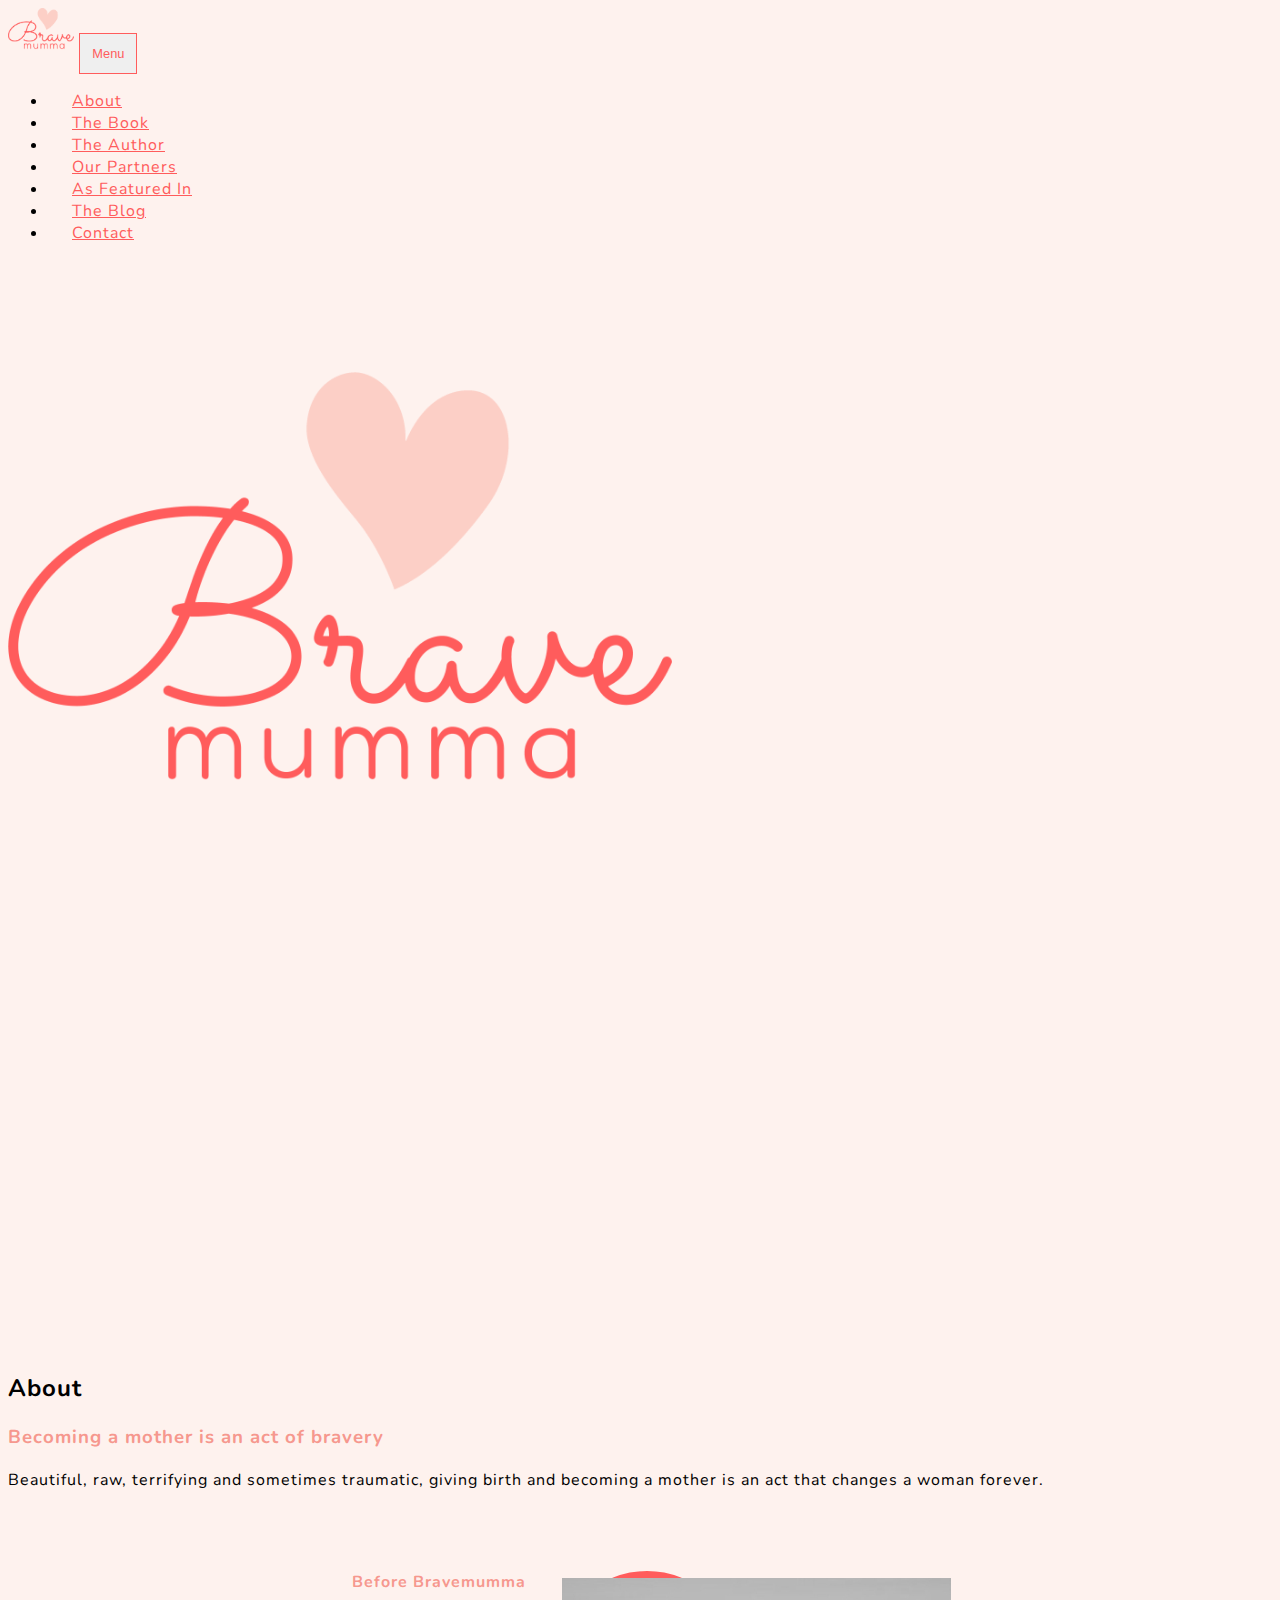
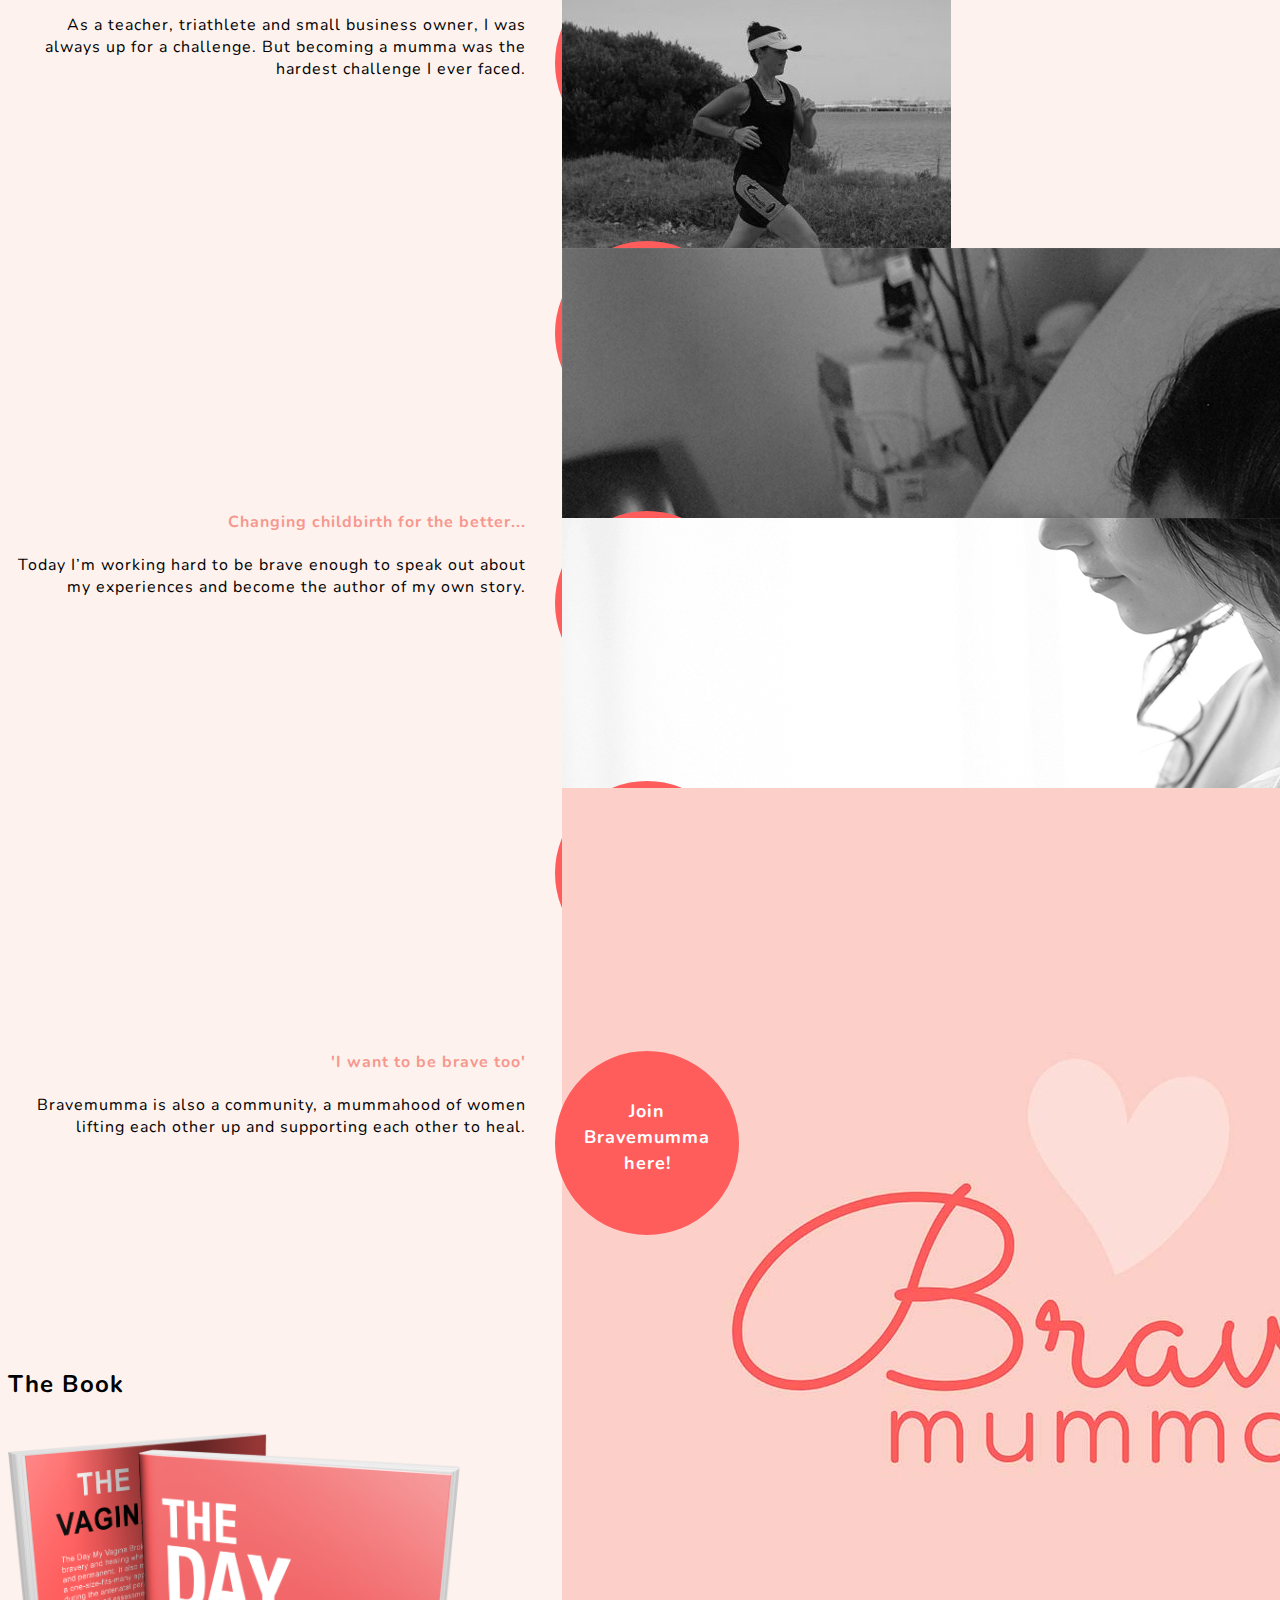
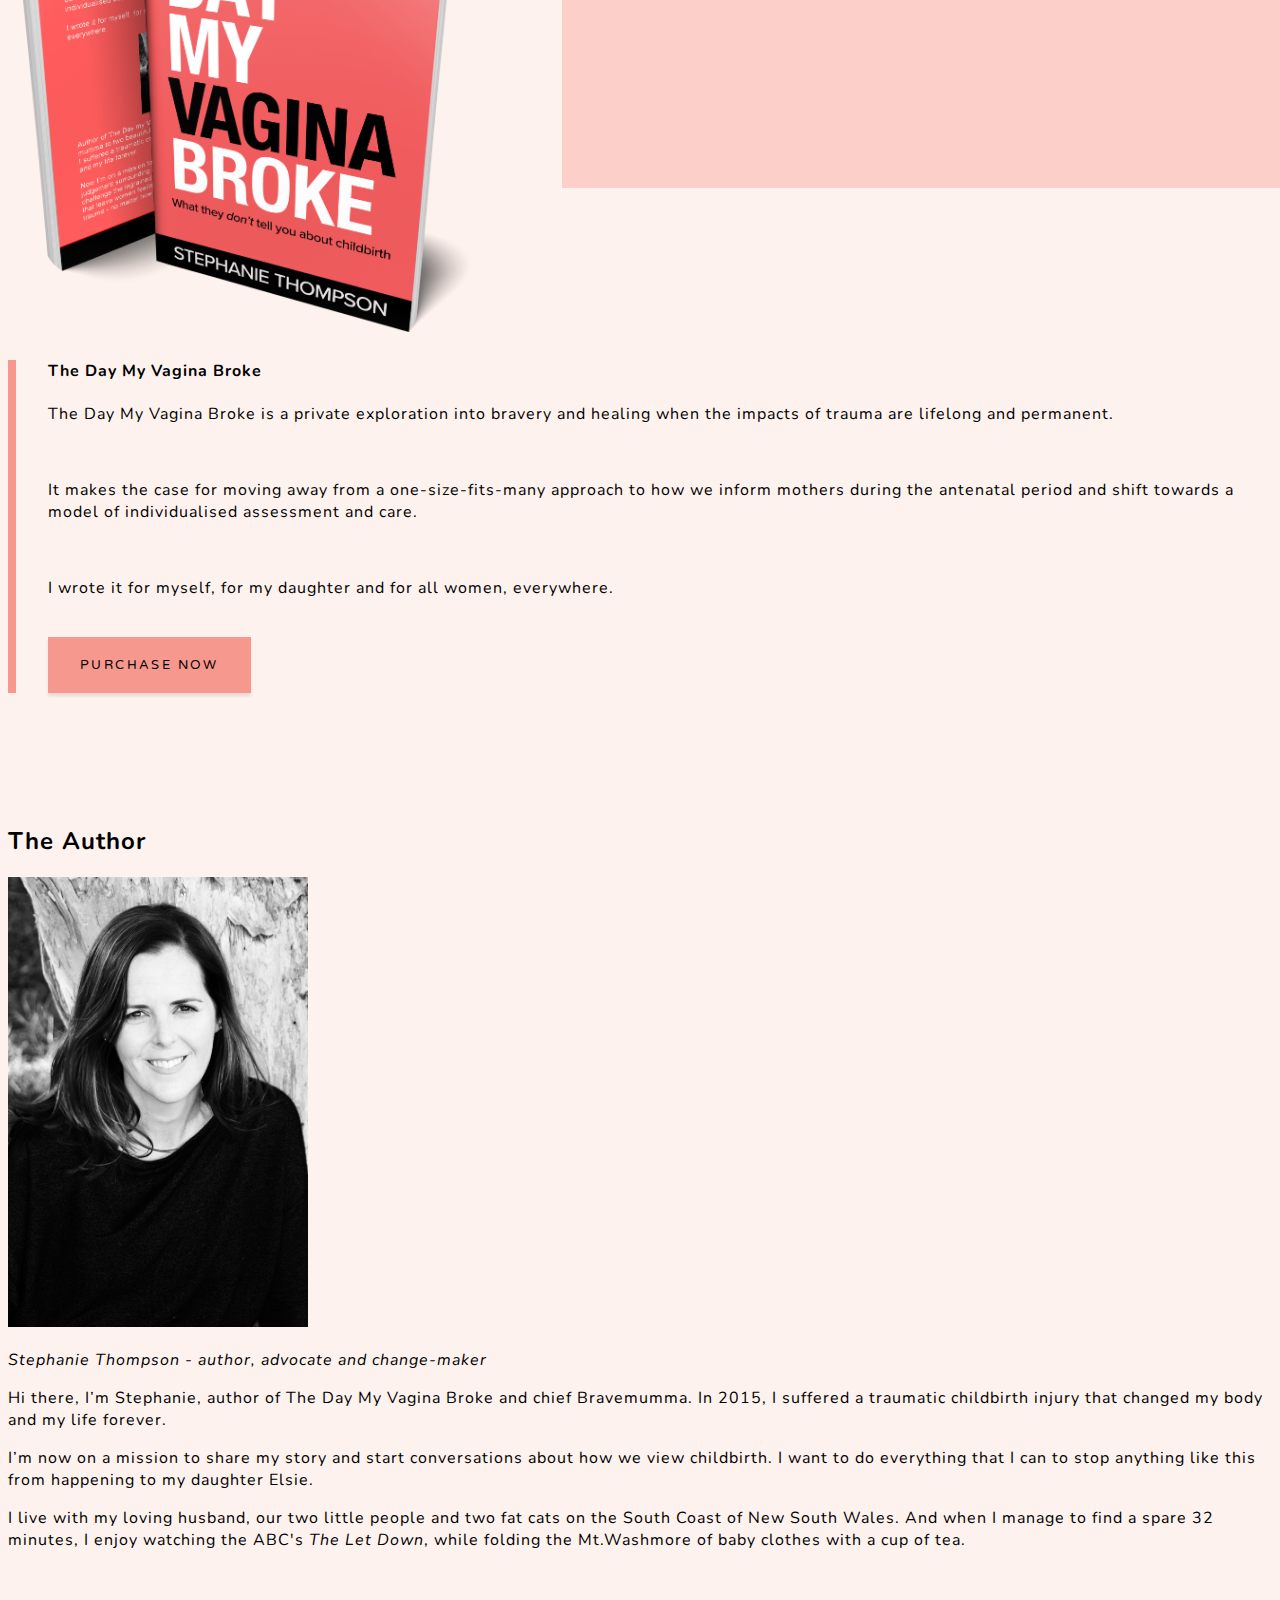
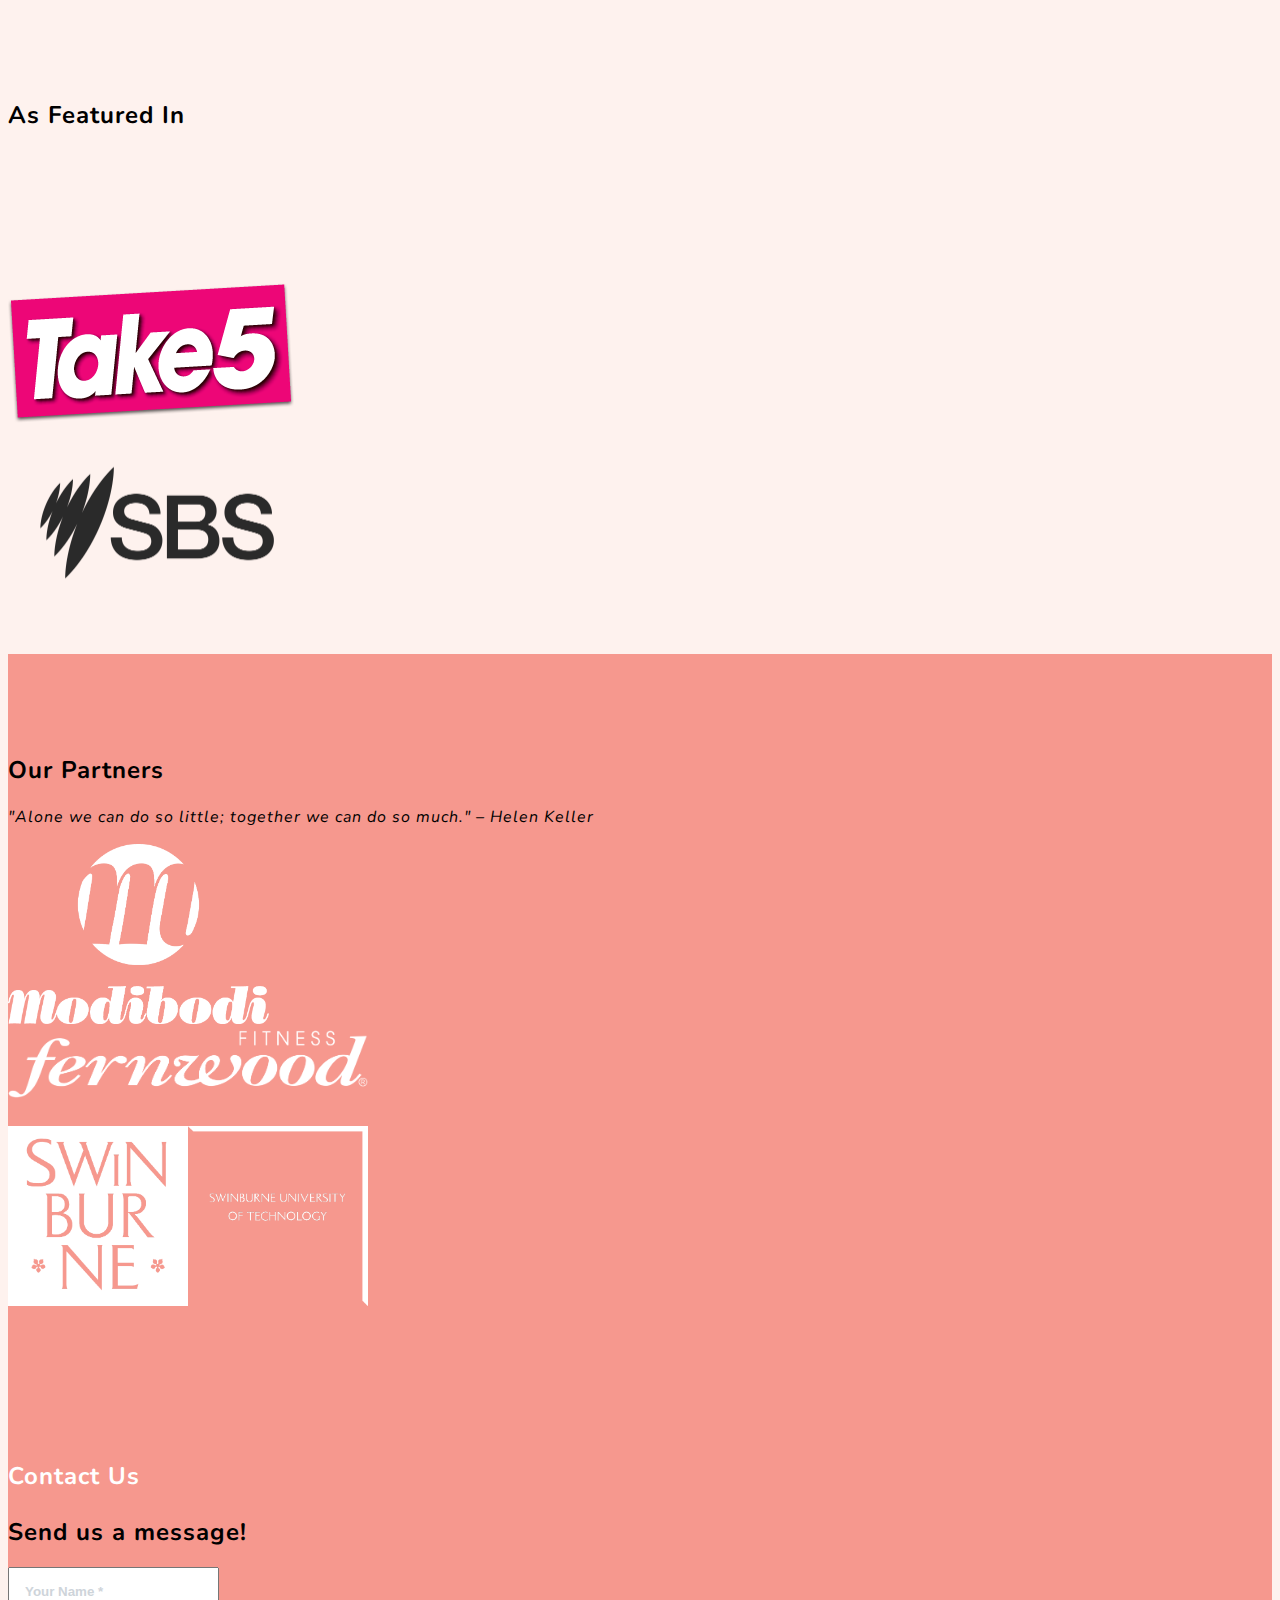
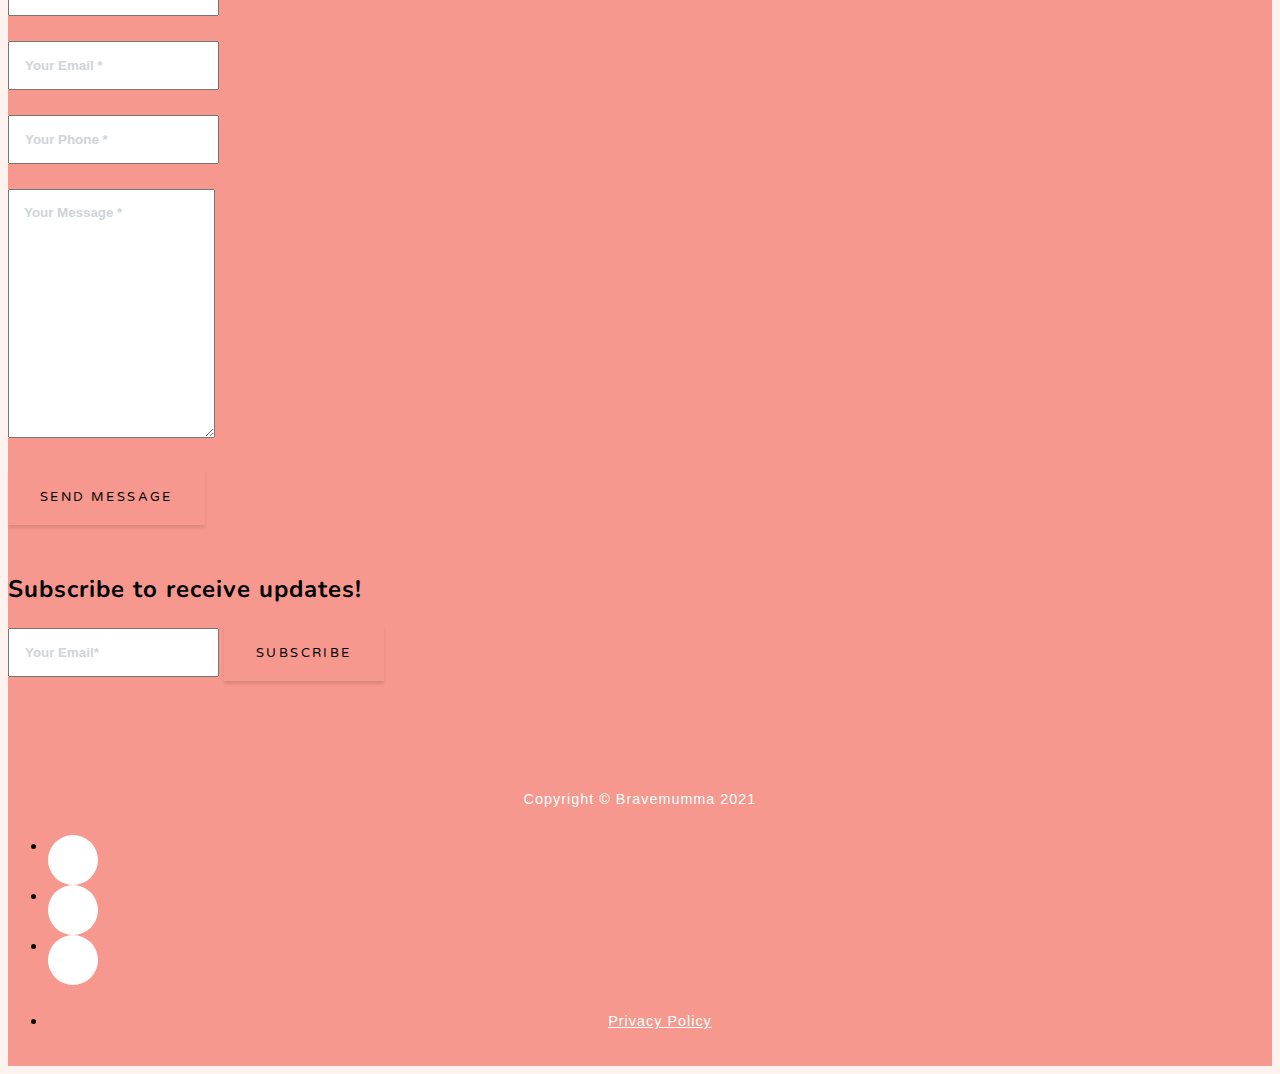
==== commit eee9cee2: "Applied new style to background and sections" ====
--- a/index.html
+++ b/index.html
@@ -192,7 +192,7 @@
       <div class="container d-flex h-100 align-items-center">
         <!-- <div class="mx-auto text-center">
           <h1 class="mx-auto my-0 text-uppercase">Bravemumma</h1>
-          <h2 class="text-white-50 mx-auto mt-2 mb-5 bold">
+          <h2 class="text-black-50 mx-auto mt-2 mb-5 bold">
             The birth of a brave new era
           </h2>
         </div> -->
@@ -211,11 +211,11 @@
       <div class="container">
         <div class="row">
           <div class="col-lg-8 mx-auto">
-            <h2 class="text-white mb-4">About</h2>
-            <h3 class="text-white mb-4">
+            <h2 class="text-black mb-4">About</h2>
+            <h3 class="mb-4" style="color: #f6988e">
               Becoming a mother is an act of bravery
             </h3>
-            <p class="text-white-50">
+            <p class="text-black-50">
               Beautiful, raw, terrifying and sometimes traumatic, giving birth
               and becoming a mother is an act that changes a woman forever.
             </p>
@@ -294,7 +294,7 @@
                 <div class="timeline-image">
                   <img
                     class="rounded-circle img-fluid"
-                    src="img/bravemumma_gray.jpg"
+                    src="img/bravemumma_pink.jpg"
                     alt=""
                   />
                 </div>
@@ -395,8 +395,8 @@
                 <div
                   class="book-text w-100 my-auto text-center text-lg-left"
                 >
-                  <h4 class="text-white">Misty</h4>
-                  <p class="mb-0 text-white-50">
+                  <h4 class="text-black">Misty</h4>
+                  <p class="mb-0 text-black-50">
                     An example of where you can put an image of a book, or
                     anything else, along with a description.
                   </p>
@@ -418,8 +418,8 @@
                 <div
                   class="book-text w-100 my-auto text-center text-lg-right"
                 >
-                  <h4 class="text-white">Mountains</h4>
-                  <p class="mb-0 text-white-50">
+                  <h4 class="text-black">Mountains</h4>
+                  <p class="mb-0 text-black-50">
                     Another example of a book with its respective
                     description. These sections work well responsively as well,
                     try this theme on a small screen!
@@ -439,7 +439,7 @@
       <div class="container">
         <div class="row">
           <div class="col-lg-8 mx-auto">
-            <h2 class="text-white text-center mb-4">The Author</h2>
+            <h2 class="text-center mb-4">The Author</h2>
             <div class="col-lg-12">
               <div class="row img-text-row">
                 <div class="col-sm">
@@ -448,25 +448,25 @@
                     src="img/author.jpg"
                     alt=""
                   />
-                  <p class="text-white text-center">
+                  <p class="text-black text-center">
                     <i
                       >Stephanie Thompson - author, advocate and change-maker</i
                     >
                   </p>
                 </div>
                 <div class="col-sm">
-                  <p class="text-white-50">
+                  <p class="text-black-50">
                     Hi there, I’m Stephanie, author of The Day My Vagina Broke
                     and chief Bravemumma. In 2015, I suffered a traumatic
                     childbirth injury that changed my body and my life forever.
                   </p>
-                  <p class="text-white-50">
+                  <p class="text-black-50">
                     I’m now on a mission to share my story and start
                     conversations about how we view childbirth. I want to do
                     everything that I can to stop anything like this from
                     happening to my daughter Elsie.
                   </p>
-                  <p class="text-white-50">
+                  <p class="text-black-50">
                     I live with my loving husband, our two little people and two
                     fat cats on the South Coast of New South Wales. And when I
                     manage to find a spare 32 minutes, I enjoy watching the
@@ -474,6 +474,110 @@
                     baby clothes with a cup of tea.
                   </p>
                 </div>
+              </div>
+            </div>
+          </div>
+        </div>
+      </div>
+    </section>
+
+    <!-- Media Section -->
+    <section id="featured" class="featured-section bg-cream">
+      <div class="container">
+        <div class="row">
+          <div class="col-lg-12 mx-auto">
+            <h2 class="text-black text-center mb-4">As Featured In</h2>
+            <div class="row justify-content-center">
+              <div class="col-lg-4 col-md-6 vertical-center">
+                <a
+                  class="mx-auto"
+                  href="https://www.modibodi.com/blogs/womens-underwear-online/meet-our-bravemumma-steph-thompson"
+                  target="_blank"
+                >
+                  <img
+                    class="img-fluid my-3 logo-img-sm"
+                    src="img/modibodi_logo_black.png"
+                    alt=""
+                /></a>
+              </div>
+              <div class="col-lg-4 col-md-6 vertical-center">
+                <a
+                  class="mx-auto"
+                  href="https://mamamia.com.au/traumatic-birth-experience-stephanie-thompson"
+                  target="_blank"
+                  ><img
+                    class="img-fluid my-3 logo-img-sm"
+                    src="img/mamamia_logo.png"
+                    alt=""
+                /></a>
+              </div>
+              <div class="col-lg-4 col-md-6 vertical-center">
+                <a
+                  class="mx-auto"
+                  href="https://www.illawarramercury.com.au/story/6432159/broken-by-childbirth-woonona-mums-painful-struggle-with-prolapse/?cs=12&fbclid=IwAR3g4V1WH2ix88oIrQDqPgnbv_7G_fBgru3lVvUeZsnfzVt8lLgpIObc1h4"
+                  target="_blank"
+                  ><img
+                    class="img-fluid my-3 logo-img-sm"
+                    src="img/illawarra_mercury_logo.png"
+                    alt=""
+                /></a>
+              </div>
+              <div class="col-lg-4 col-md-4 vertical-center">
+                <a
+                  class="mx-auto"
+                  href="https://perthmumsgroup.com.au/the-day-my-vagina-broke-what-they-dont-tell-you-about-childbirth/"
+                  target="_blank"
+                >
+                  <img
+                    class="img-fluid my-3 logo-img-sm"
+                    src="img/perth_mums_group_logo.png"
+                    alt=""
+                  />
+                </a>
+              </div>
+              <div class="col-lg-4 col-md-6 vertical-center">
+                <a
+                  class="mx-auto"
+                  href="https://www.facebook.com/bodyloveafterbirthingbabes/photos/pb.445880856250717.-2207520000.0./546455486193253/?type=3&theater"
+                  target="_blank"
+                  ><img
+                    class="img-fluid my-3 logo-img-sm"
+                    src="img/the_blabb_podcast_logo.jpg"
+                    alt=""
+                /></a>
+              </div>
+              <div class="col-lg-4 col-md-6 vertical-center">
+                <a
+                  class="mx-auto"
+                  href="https://podcasts.apple.com/au/podcast/ep-6-a-brave-mumma-birth-trauma-and-injury/id1457933089?i=1000453143610&fbclid=IwAR1EdQMyLeJqB3FOM-rhr-IqxM9AQUgQ5XxxfDT52v0vQvx1Cs7fjJQ3w24"
+                  target="_blank"
+                  ><img
+                    class="img-fluid my-3 logo-img-sm"
+                    src="img/apple_podcasts_logo.png"
+                    alt=""
+                /></a>
+              </div>
+              <div class="col-lg-4 col-md-6 vertical-center">
+                <a
+                  class="mx-auto"
+                  href="https://www.nowtolove.com.au/take5mag"
+                  target="_blank"
+                  ><img
+                    class="img-fluid my-3 logo-img-sm"
+                    src="img/take5_logo.png"
+                    alt=""
+                /></a>
+              </div>
+              <div class="col-lg-4 col-md-6 vertical-center">
+                <a
+                  class="mx-auto"
+                  href="https://www.sbs.com.au/news/insight/how-stephanie-s-traumatic-birth-put-her-on-a-path-for-change"
+                  target="_blank"
+                  ><img
+                    class="img-fluid my-3 logo-img-sm"
+                    src="img/SBS_logo.png"
+                    alt=""
+                /></a>
               </div>
             </div>
           </div>
@@ -538,110 +642,6 @@
                   ><img
                     class="img-fluid my-5 logo-img"
                     src="img/swinburne_university_logo.png"
-                    alt=""
-                /></a>
-              </div>
-            </div>
-          </div>
-        </div>
-      </div>
-    </section>
-
-    <!-- Media Section -->
-    <section id="featured" class="featured-section bg-cream">
-      <div class="container">
-        <div class="row">
-          <div class="col-lg-12 mx-auto">
-            <h2 class="text-black text-center mb-4">As Featured In</h2>
-            <div class="row justify-content-center">
-              <div class="col-lg-4 col-md-6 vertical-center">
-                <a
-                  class="mx-auto"
-                  href="https://www.modibodi.com/blogs/womens-underwear-online/meet-our-bravemumma-steph-thompson"
-                  target="_blank"
-                >
-                  <img
-                    class="img-fluid my-3 logo-img-sm"
-                    src="img/modibodi_logo_black.png"
-                    alt=""
-                /></a>
-              </div>
-              <div class="col-lg-4 col-md-6 vertical-center">
-                <a
-                  class="mx-auto"
-                  href="https://mamamia.com.au/traumatic-birth-experience-stephanie-thompson"
-                  target="_blank"
-                  ><img
-                    class="img-fluid my-3 logo-img-sm"
-                    src="img/mamamia_logo.png"
-                    alt=""
-                /></a>
-              </div>
-              <div class="col-lg-4 col-md-6 vertical-center">
-                <a
-                  class="mx-auto"
-                  href="https://www.illawarramercury.com.au/story/6432159/broken-by-childbirth-woonona-mums-painful-struggle-with-prolapse/?cs=12&fbclid=IwAR3g4V1WH2ix88oIrQDqPgnbv_7G_fBgru3lVvUeZsnfzVt8lLgpIObc1h4"
-                  target="_blank"
-                  ><img
-                    class="img-fluid my-3 logo-img-sm"
-                    src="img/illawarra_mercury_logo.png"
-                    alt=""
-                /></a>
-              </div>
-              <div class="col-lg-4 col-md-4 vertical-center">
-                <a
-                  class="mx-auto"
-                  href="https://perthmumsgroup.com.au/the-day-my-vagina-broke-what-they-dont-tell-you-about-childbirth/"
-                  target="_blank"
-                >
-                  <img
-                    class="img-fluid my-3 logo-img-sm"
-                    src="img/perth_mums_group_logo.png"
-                    alt=""
-                  />
-                </a>
-              </div>
-              <div class="col-lg-4 col-md-6 vertical-center">
-                <a
-                  class="mx-auto"
-                  href="https://www.facebook.com/bodyloveafterbirthingbabes/photos/pb.445880856250717.-2207520000.0./546455486193253/?type=3&theater"
-                  target="_blank"
-                  ><img
-                    class="img-fluid my-3 logo-img-sm"
-                    src="img/the_blabb_podcast_logo.jpg"
-                    alt=""
-                /></a>
-              </div>
-              <div class="col-lg-4 col-md-6 vertical-center">
-                <a
-                  class="mx-auto"
-                  href="https://podcasts.apple.com/au/podcast/ep-6-a-brave-mumma-birth-trauma-and-injury/id1457933089?i=1000453143610&fbclid=IwAR1EdQMyLeJqB3FOM-rhr-IqxM9AQUgQ5XxxfDT52v0vQvx1Cs7fjJQ3w24"
-                  target="_blank"
-                  ><img
-                    class="img-fluid my-3 logo-img-sm"
-                    src="img/apple_podcasts_logo.png"
-                    alt=""
-                /></a>
-              </div>
-              <div class="col-lg-4 col-md-6 vertical-center">
-                <a
-                  class="mx-auto"
-                  href="https://www.nowtolove.com.au/take5mag"
-                  target="_blank"
-                  ><img
-                    class="img-fluid my-3 logo-img-sm"
-                    src="img/take5_logo.png"
-                    alt=""
-                /></a>
-              </div>
-              <div class="col-lg-4 col-md-6 vertical-center">
-                <a
-                  class="mx-auto"
-                  href="https://www.sbs.com.au/news/insight/how-stephanie-s-traumatic-birth-put-her-on-a-path-for-change"
-                  target="_blank"
-                  ><img
-                    class="img-fluid my-3 logo-img-sm"
-                    src="img/SBS_logo.png"
                     alt=""
                 /></a>
               </div>
--- a/css/grayscale.min.css
+++ b/css/grayscale.min.css
@@ -2,4 +2,4 @@
  * Start Bootstrap - Grayscale v5.0.8 (https://startbootstrap.com/template-overviews/grayscale)
  * Copyright 2013-2021 Start Bootstrap
  * Licensed under MIT (https://github.com/BlackrockDigital/startbootstrap-grayscale/blob/master/LICENSE)
- */.navbar-light .navbar-nav .nav-link{color:#ff5c5c!important}.navbar-light .navbar-nav .nav-link:hover{color:#ff5c5c}.navbar-light .navbar-nav .nav-link:active{color:#ff5c5c}@media (max-width:991px){.navbar-light .navbar-nav{border:#ff5c5c solid 1px;border-radius:5px;padding:.5rem 1rem .5rem 1rem}}#mainNav{min-height:56px;background-color:#fef2ee}#mainNav .navbar-toggler{font-size:80%;padding:.75rem;color:#ff5c5c;border:1px solid #ff5c5c}#mainNav .navbar-toggler:focus{outline:0}#mainNav .navbar-brand{color:#231f20;font-weight:700;padding:0}#mainNav .navbar-brand img{height:50px}#mainNav .navbar-nav .nav-item:hover{color:fade(white,80%);outline:0;background-color:transparent}#mainNav .navbar-nav .nav-item:active,#mainNav .navbar-nav .nav-item:focus{outline:0;background-color:transparent}#mainNav .navbar-nav .navbar-link{color:#ff5c5c!important}#mainNav .navbar-nav .navbar-link:hover{color:#ff5c5c}#mainNav .navbar-nav .navbar-link:active{color:#ff5c5c}@media (min-width:992px){#mainNav{padding-top:0;padding-bottom:0;border-bottom:none;background-color:#fef2ee;-webkit-transition:background-color .3s ease-in-out;transition:background-color .3s ease-in-out}#mainNav .navbar-brand{padding:.5rem 0;color:rgba(255,92,92,.5)}#mainNav .nav-link{-webkit-transition:none;transition:none;padding:2rem 1.5rem;color:rgba(255,92,92,.5)}#mainNav .nav-link:hover{color:rgba(255,92,92,.75)}#mainNav .nav-link:active{color:#fff}#mainNav.navbar-shrink .navbar-brand{color:#231f20}#mainNav.navbar-shrink .nav-link{color:rgba(255,92,92,.5);padding:1.5rem 1.5rem 1.25rem;border-bottom:.25rem solid transparent}#mainNav.navbar-shrink .nav-link:hover{color:#ff5c5c}#mainNav.navbar-shrink .nav-link:active{color:#ff1010}#mainNav.navbar-shrink .nav-link.active{color:#ff5c5c;outline:0;border-bottom:.25rem solid #ff5c5c}}.masthead{position:relative;width:100%;height:auto;min-height:35rem;padding:15rem 0;background-color:#fef2ee;background-position:center;background-repeat:no-repeat;background-attachment:scroll;background-size:cover}.masthead img{max-height:500px}.masthead h1{font-family:"Varela Round";font-size:1.75rem;line-height:2.5rem;letter-spacing:.8rem;color:#fff}.masthead h2{max-width:20rem;font-size:1rem}@media (min-width:768px){.masthead h1{font-size:4rem;line-height:4rem}}@media (min-width:992px){.masthead{height:100vh;padding:0}.masthead h1{font-size:6.5rem;line-height:6.5rem;letter-spacing:.8rem}.masthead h2{max-width:30rem;font-size:1.25rem}}.btn{-webkit-box-shadow:0 .1875rem .1875rem 0 rgba(0,0,0,.1)!important;box-shadow:0 .1875rem .1875rem 0 rgba(0,0,0,.1)!important;padding:1.25rem 2rem;font-family:'Varela Round';font-size:80%;text-transform:uppercase;letter-spacing:.15rem;border:0}.btn-primary{background-color:#f6988e}.btn-primary:hover{background-color:#f26d5f}.btn-primary:focus{background-color:#f26d5f;color:#fff}.btn-primary:active{background-color:#f05747!important}.about-section{padding:5rem 0;background:-webkit-gradient(linear,left top,left bottom,from(#231f20),color-stop(75%,rgba(35,31,32,.9)),to(rgba(35,31,32,.8)));background:linear-gradient(to bottom,#231f20 0,rgba(35,31,32,.9) 75%,rgba(35,31,32,.8) 100%)}.about-section p{margin-bottom:5rem}.timeline{position:relative;padding:0;list-style:none}.timeline:before{position:absolute;top:0;bottom:0;left:50px;width:2px;margin-left:-1.5px;content:"";background-color:#e9ecef}.timeline>li{position:relative;min-height:50px;margin-bottom:50px}.timeline>li:after,.timeline>li:before{display:table;content:" "}.timeline>li:after{clear:both}.timeline>li .timeline-panel{position:relative;float:right;width:100%;padding:0 0 0 120px;text-align:left}.timeline>li .timeline-panel:before{right:auto;left:-15px;border-right-width:15px;border-left-width:0}.timeline>li .timeline-panel:after{right:auto;left:-14px;border-right-width:14px;border-left-width:0}.timeline>li .timeline-image{position:absolute;z-index:100;left:0;width:100px;height:100px;margin-left:0;text-align:center;color:#fff;border:7px solid #e9ecef;border-radius:100%;background-color:#f6988e}.timeline>li .timeline-image h4{font-size:12px;line-height:16px;margin-top:19px}.timeline>li.timeline-inverted>.timeline-panel{float:right;padding:0 0 0 120px;text-align:left}.timeline>li.timeline-inverted>.timeline-panel:before{right:auto;left:-15px;border-right-width:15px;border-left-width:0}.timeline>li.timeline-inverted>.timeline-panel:after{right:auto;left:-14px;border-right-width:14px;border-left-width:0}.timeline>li:last-child{margin-bottom:0}.timeline .timeline-heading h4{margin-top:0;color:#fff}.timeline .timeline-heading h4.subheading{text-transform:none}.timeline .timeline-body>p,.timeline .timeline-body>ul{margin-bottom:0}@media (min-width:768px){.timeline:before{left:50%}.timeline>li{min-height:100px;margin-bottom:100px}.timeline>li .timeline-panel{float:left;width:41%;padding:0 20px 20px 0;text-align:right}.timeline>li .timeline-image{left:50%;width:100px;height:100px;margin-left:-50px}.timeline>li .timeline-image h4{font-size:13px;line-height:18px;margin-top:16px}.timeline>li.timeline-inverted>.timeline-panel{float:right;padding:0 0 20px 20px;text-align:left}}@media (min-width:992px){.timeline>li{min-height:150px}.timeline>li .timeline-panel{padding:0 20px 20px 0}.timeline>li .timeline-image{width:150px;height:150px;margin-left:-75px}.timeline>li .timeline-image h4{font-size:18px;line-height:26px;margin-top:30px}.timeline>li.timeline-inverted>.timeline-panel{padding:0 0 20px 20px}}@media (min-width:1200px){.timeline>li{min-height:170px}.timeline>li .timeline-panel{padding:0 20px 20px 0}.timeline>li .timeline-image{width:170px;height:170px;margin-left:-85px}.timeline>li .timeline-image h4{margin-top:40px}.timeline>li.timeline-inverted>.timeline-panel{padding:0 0 20px 20px}}.pulse-button{cursor:pointer;-webkit-animation:shadow-pulse 1s infinite;animation:shadow-pulse 1s infinite}.pulse-button:hover{-webkit-animation:none;animation:none}.grow{-webkit-transition:all .2s ease-in-out;transition:all .2s ease-in-out}.grow:hover{-webkit-transform:scale(1.1);transform:scale(1.1)}.pulse-button:active{-webkit-box-shadow:0 0 0 3px rgba(255,105,180,.5),0 0 0 1.5px rgba(255,105,180,.5);box-shadow:0 0 0 3px rgba(255,105,180,.5),0 0 0 1.5px rgba(255,105,180,.5)}@-webkit-keyframes shadow-pulse{0%{-webkit-box-shadow:0 0 0 10px rgba(0,0,0,.2);box-shadow:0 0 0 10px rgba(0,0,0,.2)}100%{-webkit-box-shadow:0 0 0 30px transparent;box-shadow:0 0 0 30px transparent}}@keyframes shadow-pulse{0%{-webkit-box-shadow:0 0 0 10px rgba(0,0,0,.2);box-shadow:0 0 0 10px rgba(0,0,0,.2)}100%{-webkit-box-shadow:0 0 0 30px transparent;box-shadow:0 0 0 30px transparent}}.books-section{padding:2rem 0}.books-section .section-heading{margin-bottom:2rem}.books-section .featured-img{max-height:500px}.books-section .featured-text{padding:2rem}@media (min-width:992px){.books-section .featured-text{padding:0 0 0 2rem;border-left:.5rem solid #f6988e}}.books-section .book-text{padding:3rem;font-size:90%}@media (min-width:992px){.books-section .book-text{padding:5rem}.books-section .book-text hr{border-color:#f6988e;border-width:.25rem;width:30%}}.featured-section{padding:2rem 0}.featured-section .section-heading{margin-bottom:2rem}.featured-section .logo-img-sm{max-height:200px;max-width:300px}.featured-section .vertical-center{display:-webkit-box;display:-ms-flexbox;display:flex;-webkit-box-align:center;-ms-flex-align:center;align-items:center;-ms-flex-wrap:wrap;flex-wrap:wrap}.author-section{padding:5rem 0 5rem 0;background:-webkit-gradient(linear,left top,left bottom,from(#231f20),color-stop(75%,rgba(35,31,32,.9)),to(rgba(35,31,32,.8)));background:linear-gradient(to bottom,#231f20 0,rgba(35,31,32,.9) 75%,rgba(35,31,32,.8) 100%)}.author-section .profile-img{max-height:450px}.author-section .card{border:0;border-bottom:.25rem solid #f6988e}.author-section .card h4{font-size:.8rem;font-family:"Varela Round";text-transform:uppercase;letter-spacing:.15rem}.author-section .card hr{border-color:#f6988e;border-width:.25rem;width:3rem}.author-section .social{margin-top:5rem}.author-section .social a{text-align:center;height:3rem;width:3rem;background:rgba(255,255,255,.1);border-radius:100%;line-height:3rem;color:rgba(255,255,255,.3)}.author-section .social a:hover{color:rgba(255,255,255,.5)}.author-section .social a:active{color:#fff}.partners-section{padding:5rem 0 5rem 0;width:100%;background-color:#f6988e}.partners-section .vertical-center{display:-webkit-box;display:-ms-flexbox;display:flex;-webkit-box-align:center;-ms-flex-align:center;align-items:center;-ms-flex-wrap:wrap;flex-wrap:wrap}.partners-section .logo-img{max-height:180px;max-width:360px}.signup-section{padding:2rem 0;background:url(../img/bg-signup.jpg);background-position:center;background-repeat:no-repeat;background-attachment:scroll;background-size:cover}.signup-section .form-inline input{-webkit-box-shadow:0 .1875rem .1875rem 0 rgba(0,0,0,.1)!important;box-shadow:0 .1875rem .1875rem 0 rgba(0,0,0,.1)!important;padding:1.25rem 2rem;height:auto;font-family:'Varela Round';font-size:80%;text-transform:uppercase;letter-spacing:.15rem;border:0}.contact-section{padding:3rem 0;background:url(../img/bravemumma_portrait_wide.jpg);background-position:center;background-repeat:no-repeat;background-attachment:scroll;background-size:cover}.contact-section .section-heading{color:#fff;margin-bottom:1em}.contact-section .form-group,.contact-section .form-inline{margin-bottom:25px}.contact-section .form-group input,.contact-section .form-group textarea,.contact-section .form-inline input,.contact-section .form-inline textarea{padding:15px}.contact-section .form-group input.form-control,.contact-section .form-inline input.form-control{height:auto}.contact-section .form-group textarea.form-control,.contact-section .form-inline textarea.form-control{height:217px}.contact-section .form-control:focus{border-color:#f6988e;-webkit-box-shadow:none;box-shadow:none}.contact-section ::-webkit-input-placeholder{font-weight:700;color:#ced4da;font-family:Montserrat,-apple-system,BlinkMacSystemFont,"Segoe UI",Roboto,"Helvetica Neue",Arial,sans-serif,"Apple Color Emoji","Segoe UI Emoji","Segoe UI Symbol","Noto Color Emoji"}.contact-section :-moz-placeholder{font-weight:700;color:#ced4da;font-family:Montserrat,-apple-system,BlinkMacSystemFont,"Segoe UI",Roboto,"Helvetica Neue",Arial,sans-serif,"Apple Color Emoji","Segoe UI Emoji","Segoe UI Symbol","Noto Color Emoji"}.contact-section ::-moz-placeholder{font-weight:700;color:#ced4da;font-family:Montserrat,-apple-system,BlinkMacSystemFont,"Segoe UI",Roboto,"Helvetica Neue",Arial,sans-serif,"Apple Color Emoji","Segoe UI Emoji","Segoe UI Symbol","Noto Color Emoji"}.contact-section :-ms-input-placeholder{font-weight:700;color:#ced4da;font-family:Montserrat,-apple-system,BlinkMacSystemFont,"Segoe UI",Roboto,"Helvetica Neue",Arial,sans-serif,"Apple Color Emoji","Segoe UI Emoji","Segoe UI Symbol","Noto Color Emoji"}.contact-section .subscribe{margin-top:3em}.privacy-section{margin-top:40px;padding:5rem 0}.privacy-section h2{margin:1.5rem 0 1rem 0}.privacy-section h3,.privacy-section h4{margin:1rem 0 .5rem 0}.footer{padding:25px 0;text-align:center;background-color:#f6988e}.footer span.copyright{font-size:90%;line-height:40px;text-transform:none;font-family:Montserrat,-apple-system,BlinkMacSystemFont,"Segoe UI",Roboto,"Helvetica Neue",Arial,sans-serif,"Apple Color Emoji","Segoe UI Emoji","Segoe UI Symbol","Noto Color Emoji";color:#fff}.footer ul{margin-bottom:0}.footer ul.social-buttons{margin-bottom:0}.footer ul.social-buttons li a{font-size:20px;line-height:50px;display:block;width:50px;height:50px;-webkit-transition:all .3s;transition:all .3s;color:#f6988e;border-radius:100%;outline:0;background-color:#fff}.footer ul.social-buttons li a:active,.footer ul.social-buttons li a:focus,.footer ul.social-buttons li a:hover{background-color:#212529}.footer ul.quicklinks .privacy{font-size:90%;line-height:40px;text-transform:none;font-family:Montserrat,-apple-system,BlinkMacSystemFont,"Segoe UI",Roboto,"Helvetica Neue",Arial,sans-serif,"Apple Color Emoji","Segoe UI Emoji","Segoe UI Symbol","Noto Color Emoji";color:#fff}body{font-family:Nunito;letter-spacing:.0625em}a{color:#f6988e}a:focus,a:hover{text-decoration:none;color:#ee4230}.bg-black{background-color:#231f20!important}.bg-primary{background-color:#f6988e!important}.bg-cream{background-color:#fef2ee}.text-primary{color:#f6988e!important}.noscroll-class{overflow:hidden}#fvpp-blackout{display:none;z-index:1050;position:fixed;top:0;left:0;bottom:0;right:0;background:#000;opacity:.5}#bookPopup{display:none;max-width:600px;width:90%;position:fixed;z-index:1500;-webkit-transform:translate(-50%,-50%);transform:translate(-50%,-50%);left:50%;top:50%;background:#fff;padding:10px;text-align:center;border-radius:5px;-webkit-box-shadow:0 0 15px 0 rgba(0,0,0,.4);box-shadow:0 0 15px 0 rgba(0,0,0,.4)}.popup-img{max-height:300px;max-width:260px}#fvpp-close{position:absolute;top:15px;right:15px;font-size:20px;cursor:pointer}+ */.navbar-light .navbar-nav .nav-link{color:#ff5c5c!important}.navbar-light .navbar-nav .nav-link:hover{color:#ff5c5c}.navbar-light .navbar-nav .nav-link:active{color:#ff5c5c}@media (max-width:991px){.navbar-light .navbar-nav{border:#ff5c5c solid 1px;border-radius:5px;padding:.5rem 1rem .5rem 1rem}}#mainNav{min-height:56px;background-color:#fef2ee}#mainNav .navbar-toggler{font-size:80%;padding:.75rem;color:#ff5c5c;border:1px solid #ff5c5c}#mainNav .navbar-toggler:focus{outline:0}#mainNav .navbar-brand{color:#231f20;font-weight:700;padding:0}#mainNav .navbar-brand img{height:50px}#mainNav .navbar-nav .nav-item:hover{color:fade(white,80%);outline:0;background-color:transparent}#mainNav .navbar-nav .nav-item:active,#mainNav .navbar-nav .nav-item:focus{outline:0;background-color:transparent}#mainNav .navbar-nav .navbar-link{color:#ff5c5c!important}#mainNav .navbar-nav .navbar-link:hover{color:#ff5c5c}#mainNav .navbar-nav .navbar-link:active{color:#ff5c5c}@media (min-width:992px){#mainNav{padding-top:0;padding-bottom:0;border-bottom:none;background-color:#fef2ee;-webkit-transition:background-color .3s ease-in-out;transition:background-color .3s ease-in-out}#mainNav .navbar-brand{padding:.5rem 0;color:rgba(255,92,92,.5)}#mainNav .nav-link{-webkit-transition:none;transition:none;padding:2rem 1.5rem;color:rgba(255,92,92,.5)}#mainNav .nav-link:hover{color:rgba(255,92,92,.75)}#mainNav .nav-link:active{color:#fff}#mainNav.navbar-shrink .navbar-brand{color:#231f20}#mainNav.navbar-shrink .nav-link{color:rgba(255,92,92,.5);padding:1.5rem 1.5rem 1.25rem;border-bottom:.25rem solid transparent}#mainNav.navbar-shrink .nav-link:hover{color:#ff5c5c}#mainNav.navbar-shrink .nav-link:active{color:#ff1010}#mainNav.navbar-shrink .nav-link.active{color:#ff5c5c;outline:0;border-bottom:.25rem solid #ff5c5c}}.masthead{position:relative;width:100%;height:100vh;min-height:35rem;padding:66px 3rem 3rem 3rem;background-color:#fef2ee;background-position:center;background-repeat:no-repeat;background-attachment:scroll;background-size:cover}.masthead img{max-height:500px}.masthead h1{font-family:"Varela Round";font-size:1.75rem;line-height:2.5rem;letter-spacing:.8rem;color:#fff}.masthead h2{max-width:20rem;font-size:1rem}@media (min-width:768px){.masthead h1{font-size:4rem;line-height:4rem}}@media (min-width:992px){.masthead{padding:112px 0 0 0}.masthead h1{font-size:6.5rem;line-height:6.5rem;letter-spacing:.8rem}.masthead h2{max-width:30rem;font-size:1.25rem}}.btn{-webkit-box-shadow:0 .1875rem .1875rem 0 rgba(0,0,0,.1)!important;box-shadow:0 .1875rem .1875rem 0 rgba(0,0,0,.1)!important;padding:1.25rem 2rem;font-family:'Varela Round';font-size:80%;text-transform:uppercase;letter-spacing:.15rem;border:0}.btn-primary{background-color:#f6988e}.btn-primary:hover{background-color:#f26d5f}.btn-primary:focus{background-color:#f26d5f;color:#fff}.btn-primary:active{background-color:#f05747!important}.about-section{padding:5rem 0}.about-section p{margin-bottom:5rem}.timeline{position:relative;padding:0;list-style:none}.timeline:before{position:absolute;top:0;bottom:0;left:50px;width:2px;margin-left:-1.5px;content:"";background-color:#e9ecef}.timeline>li{position:relative;min-height:50px;margin-bottom:50px}.timeline>li:after,.timeline>li:before{display:table;content:" "}.timeline>li:after{clear:both}.timeline>li .timeline-panel{position:relative;float:right;width:100%;padding:0 0 0 120px;text-align:left}.timeline>li .timeline-panel:before{right:auto;left:-15px;border-right-width:15px;border-left-width:0}.timeline>li .timeline-panel:after{right:auto;left:-14px;border-right-width:14px;border-left-width:0}.timeline>li .timeline-image{position:absolute;z-index:100;left:0;width:100px;height:100px;margin-left:0;text-align:center;color:#fff;border:7px solid #ff5c5c;border-radius:100%;background-color:#ff5c5c}.timeline>li .timeline-image h4{font-size:12px;line-height:16px;margin-top:19px}.timeline>li.timeline-inverted>.timeline-panel{float:right;padding:0 0 0 120px;text-align:left}.timeline>li.timeline-inverted>.timeline-panel:before{right:auto;left:-15px;border-right-width:15px;border-left-width:0}.timeline>li.timeline-inverted>.timeline-panel:after{right:auto;left:-14px;border-right-width:14px;border-left-width:0}.timeline>li:last-child{margin-bottom:0}.timeline .timeline-heading h4{margin-top:0;color:#f6988e}.timeline .timeline-heading h4.subheading{text-transform:none}.timeline .timeline-body>p,.timeline .timeline-body>ul{margin-bottom:0}@media (min-width:768px){.timeline:before{left:50%}.timeline>li{min-height:100px;margin-bottom:100px}.timeline>li .timeline-panel{float:left;width:41%;padding:0 20px 20px 0;text-align:right}.timeline>li .timeline-image{left:50%;width:100px;height:100px;margin-left:-50px}.timeline>li .timeline-image h4{font-size:13px;line-height:18px;margin-top:16px}.timeline>li.timeline-inverted>.timeline-panel{float:right;padding:0 0 20px 20px;text-align:left}}@media (min-width:992px){.timeline>li{min-height:150px}.timeline>li .timeline-panel{padding:0 20px 20px 0}.timeline>li .timeline-image{width:150px;height:150px;margin-left:-75px}.timeline>li .timeline-image h4{font-size:18px;line-height:26px;margin-top:30px}.timeline>li.timeline-inverted>.timeline-panel{padding:0 0 20px 20px}}@media (min-width:1200px){.timeline>li{min-height:170px}.timeline>li .timeline-panel{padding:0 20px 20px 0}.timeline>li .timeline-image{width:170px;height:170px;margin-left:-85px}.timeline>li .timeline-image h4{margin-top:40px}.timeline>li.timeline-inverted>.timeline-panel{padding:0 0 20px 20px}}.pulse-button{cursor:pointer;-webkit-animation:shadow-pulse 1s infinite;animation:shadow-pulse 1s infinite}.pulse-button:hover{-webkit-animation:none;animation:none}.grow{-webkit-transition:all .2s ease-in-out;transition:all .2s ease-in-out}.grow:hover{-webkit-transform:scale(1.1);transform:scale(1.1)}.pulse-button:active{-webkit-box-shadow:0 0 0 3px rgba(255,105,180,.5),0 0 0 1.5px rgba(255,105,180,.5);box-shadow:0 0 0 3px rgba(255,105,180,.5),0 0 0 1.5px rgba(255,105,180,.5)}@-webkit-keyframes shadow-pulse{0%{-webkit-box-shadow:0 0 0 10px rgba(255,92,92,.2);box-shadow:0 0 0 10px rgba(255,92,92,.2)}100%{-webkit-box-shadow:0 0 0 30px rgba(255,92,92,0);box-shadow:0 0 0 30px rgba(255,92,92,0)}}@keyframes shadow-pulse{0%{-webkit-box-shadow:0 0 0 10px rgba(255,92,92,.2);box-shadow:0 0 0 10px rgba(255,92,92,.2)}100%{-webkit-box-shadow:0 0 0 30px rgba(255,92,92,0);box-shadow:0 0 0 30px rgba(255,92,92,0)}}.books-section{padding:2rem 0}.books-section .section-heading{margin-bottom:2rem}.books-section .featured-img{max-height:500px}.books-section .featured-text{padding:2rem}@media (min-width:992px){.books-section .featured-text{padding:0 0 0 2rem;border-left:.5rem solid #f6988e}}.books-section .book-text{padding:3rem;font-size:90%}@media (min-width:992px){.books-section .book-text{padding:5rem}.books-section .book-text hr{border-color:#f6988e;border-width:.25rem;width:30%}}.featured-section{padding:2rem 0}.featured-section .section-heading{margin-bottom:2rem}.featured-section .logo-img-sm{max-height:200px;max-width:300px}.featured-section .vertical-center{display:-webkit-box;display:-ms-flexbox;display:flex;-webkit-box-align:center;-ms-flex-align:center;align-items:center;-ms-flex-wrap:wrap;flex-wrap:wrap}.author-section{padding:5rem 0 5rem 0}.author-section .profile-img{max-height:450px}.author-section .card{border:0;border-bottom:.25rem solid #f6988e}.author-section .card h4{font-size:.8rem;font-family:"Varela Round";text-transform:uppercase;letter-spacing:.15rem}.author-section .card hr{border-color:#f6988e;border-width:.25rem;width:3rem}.author-section .social{margin-top:5rem}.author-section .social a{text-align:center;height:3rem;width:3rem;background:rgba(255,255,255,.1);border-radius:100%;line-height:3rem;color:rgba(255,255,255,.3)}.author-section .social a:hover{color:rgba(255,255,255,.5)}.author-section .social a:active{color:#fff}.partners-section{padding:5rem 0 5rem 0;width:100%;background-color:#f6988e}.partners-section .vertical-center{display:-webkit-box;display:-ms-flexbox;display:flex;-webkit-box-align:center;-ms-flex-align:center;align-items:center;-ms-flex-wrap:wrap;flex-wrap:wrap}.partners-section .logo-img{max-height:180px;max-width:360px}.signup-section{padding:2rem 0;background:url(../img/bg-signup.jpg);background-position:center;background-repeat:no-repeat;background-attachment:scroll;background-size:cover}.signup-section .form-inline input{-webkit-box-shadow:0 .1875rem .1875rem 0 rgba(0,0,0,.1)!important;box-shadow:0 .1875rem .1875rem 0 rgba(0,0,0,.1)!important;padding:1.25rem 2rem;height:auto;font-family:'Varela Round';font-size:80%;text-transform:uppercase;letter-spacing:.15rem;border:0}.contact-section{padding:3rem 0;background:url(../img/bravemumma_portrait_wide.jpg);background-position:center;background-repeat:no-repeat;background-attachment:scroll;background-size:cover}.contact-section .section-heading{color:#fff;margin-bottom:1em}.contact-section .form-group,.contact-section .form-inline{margin-bottom:25px}.contact-section .form-group input,.contact-section .form-group textarea,.contact-section .form-inline input,.contact-section .form-inline textarea{padding:15px}.contact-section .form-group input.form-control,.contact-section .form-inline input.form-control{height:auto}.contact-section .form-group textarea.form-control,.contact-section .form-inline textarea.form-control{height:217px}.contact-section .form-control:focus{border-color:#f6988e;-webkit-box-shadow:none;box-shadow:none}.contact-section ::-webkit-input-placeholder{font-weight:700;color:#ced4da;font-family:Montserrat,-apple-system,BlinkMacSystemFont,"Segoe UI",Roboto,"Helvetica Neue",Arial,sans-serif,"Apple Color Emoji","Segoe UI Emoji","Segoe UI Symbol","Noto Color Emoji"}.contact-section :-moz-placeholder{font-weight:700;color:#ced4da;font-family:Montserrat,-apple-system,BlinkMacSystemFont,"Segoe UI",Roboto,"Helvetica Neue",Arial,sans-serif,"Apple Color Emoji","Segoe UI Emoji","Segoe UI Symbol","Noto Color Emoji"}.contact-section ::-moz-placeholder{font-weight:700;color:#ced4da;font-family:Montserrat,-apple-system,BlinkMacSystemFont,"Segoe UI",Roboto,"Helvetica Neue",Arial,sans-serif,"Apple Color Emoji","Segoe UI Emoji","Segoe UI Symbol","Noto Color Emoji"}.contact-section :-ms-input-placeholder{font-weight:700;color:#ced4da;font-family:Montserrat,-apple-system,BlinkMacSystemFont,"Segoe UI",Roboto,"Helvetica Neue",Arial,sans-serif,"Apple Color Emoji","Segoe UI Emoji","Segoe UI Symbol","Noto Color Emoji"}.contact-section .subscribe{margin-top:3em}.privacy-section{margin-top:40px;padding:5rem 0}.privacy-section h2{margin:1.5rem 0 1rem 0}.privacy-section h3,.privacy-section h4{margin:1rem 0 .5rem 0}.footer{padding:25px 0;text-align:center;background-color:#f6988e}.footer span.copyright{font-size:90%;line-height:40px;text-transform:none;font-family:Montserrat,-apple-system,BlinkMacSystemFont,"Segoe UI",Roboto,"Helvetica Neue",Arial,sans-serif,"Apple Color Emoji","Segoe UI Emoji","Segoe UI Symbol","Noto Color Emoji";color:#fff}.footer ul{margin-bottom:0}.footer ul.social-buttons{margin-bottom:0}.footer ul.social-buttons li a{font-size:20px;line-height:50px;display:block;width:50px;height:50px;-webkit-transition:all .3s;transition:all .3s;color:#f6988e;border-radius:100%;outline:0;background-color:#fff}.footer ul.social-buttons li a:active,.footer ul.social-buttons li a:focus,.footer ul.social-buttons li a:hover{background-color:#212529}.footer ul.quicklinks .privacy{font-size:90%;line-height:40px;text-transform:none;font-family:Montserrat,-apple-system,BlinkMacSystemFont,"Segoe UI",Roboto,"Helvetica Neue",Arial,sans-serif,"Apple Color Emoji","Segoe UI Emoji","Segoe UI Symbol","Noto Color Emoji";color:#fff}body{font-family:Nunito;letter-spacing:.0625em;background-color:#fef2ee}a{color:#f6988e}a:focus,a:hover{text-decoration:none;color:#ee4230}.bg-black{background-color:#231f20!important}.bg-primary{background-color:#f6988e!important}.bg-cream{background-color:#fef2ee}.text-primary{color:#f6988e!important}.noscroll-class{overflow:hidden}#fvpp-blackout{display:none;z-index:1050;position:fixed;top:0;left:0;bottom:0;right:0;background:#000;opacity:.5}#bookPopup{display:none;max-width:600px;width:90%;position:fixed;z-index:1500;-webkit-transform:translate(-50%,-50%);transform:translate(-50%,-50%);left:50%;top:50%;background:#fff;padding:10px;text-align:center;border-radius:5px;-webkit-box-shadow:0 0 15px 0 rgba(0,0,0,.4);box-shadow:0 0 15px 0 rgba(0,0,0,.4)}.popup-img{max-height:300px;max-width:260px}#fvpp-close{position:absolute;top:15px;right:15px;font-size:20px;cursor:pointer}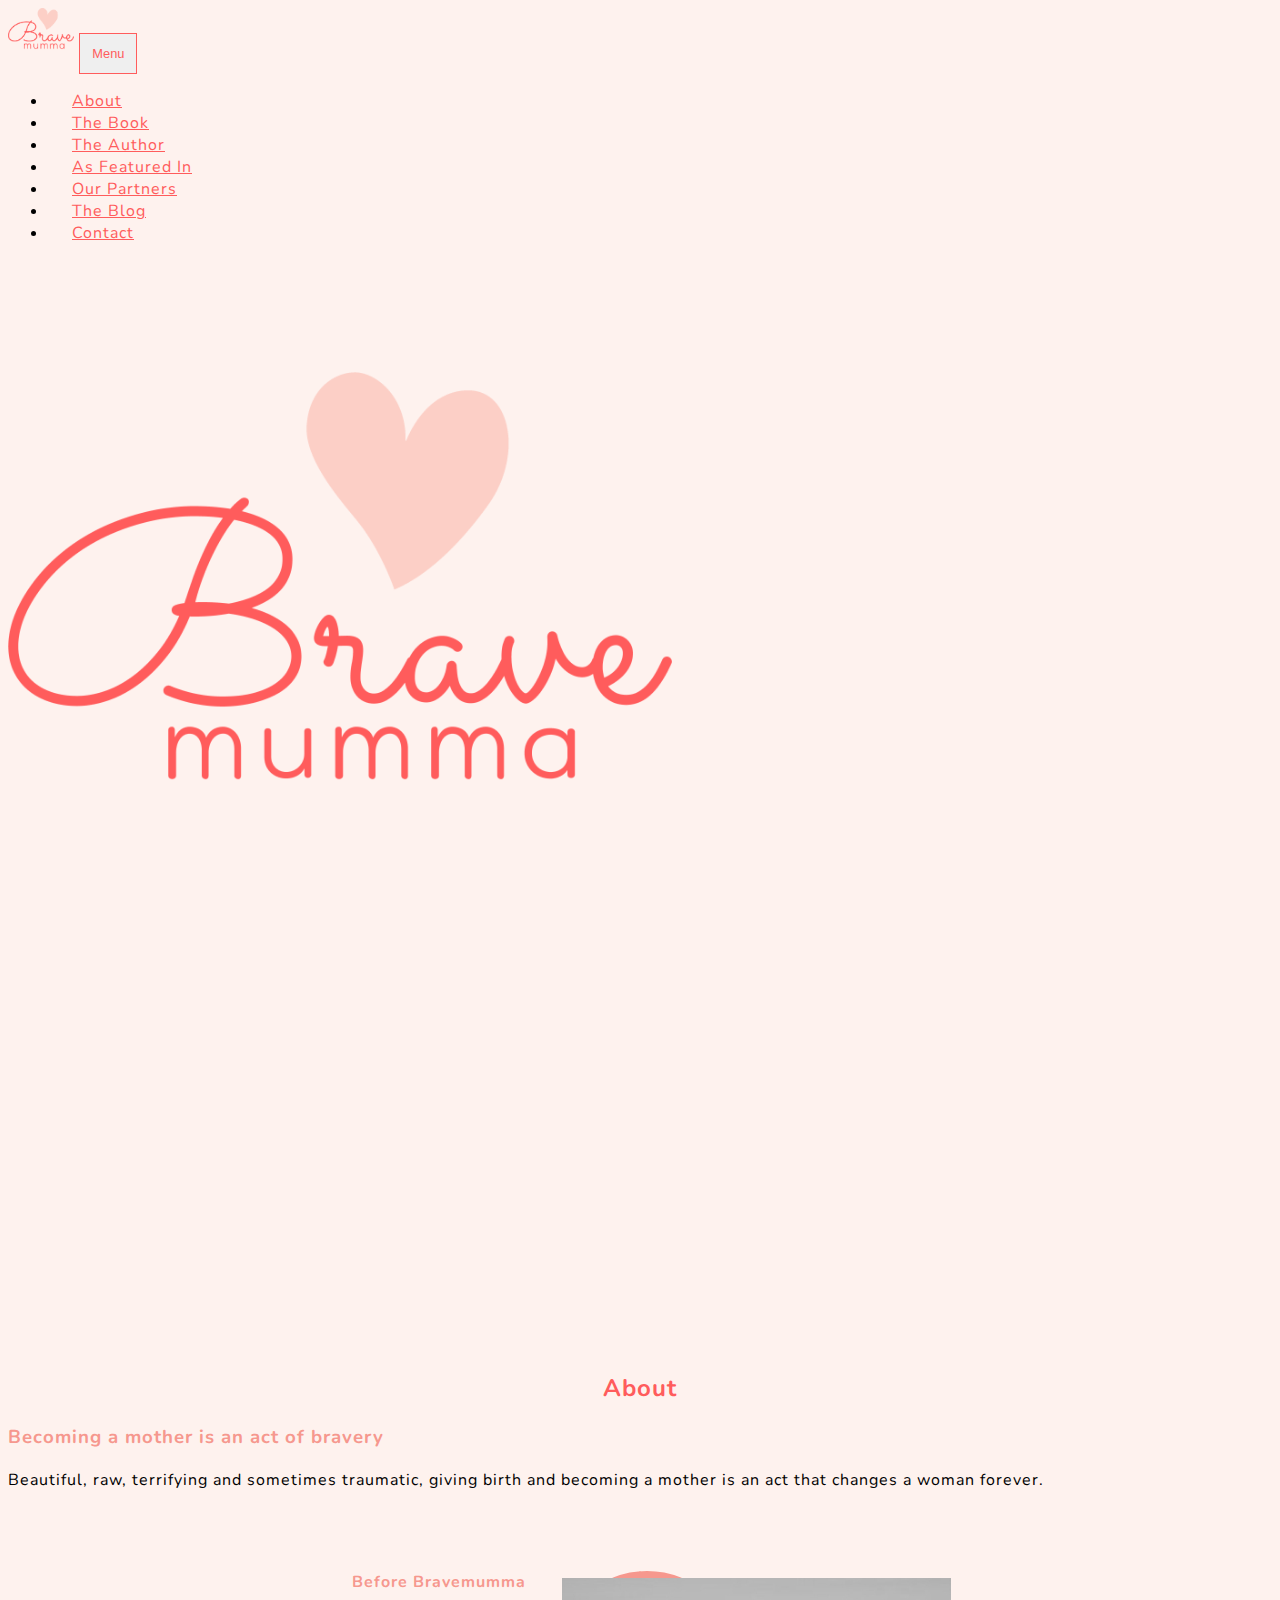
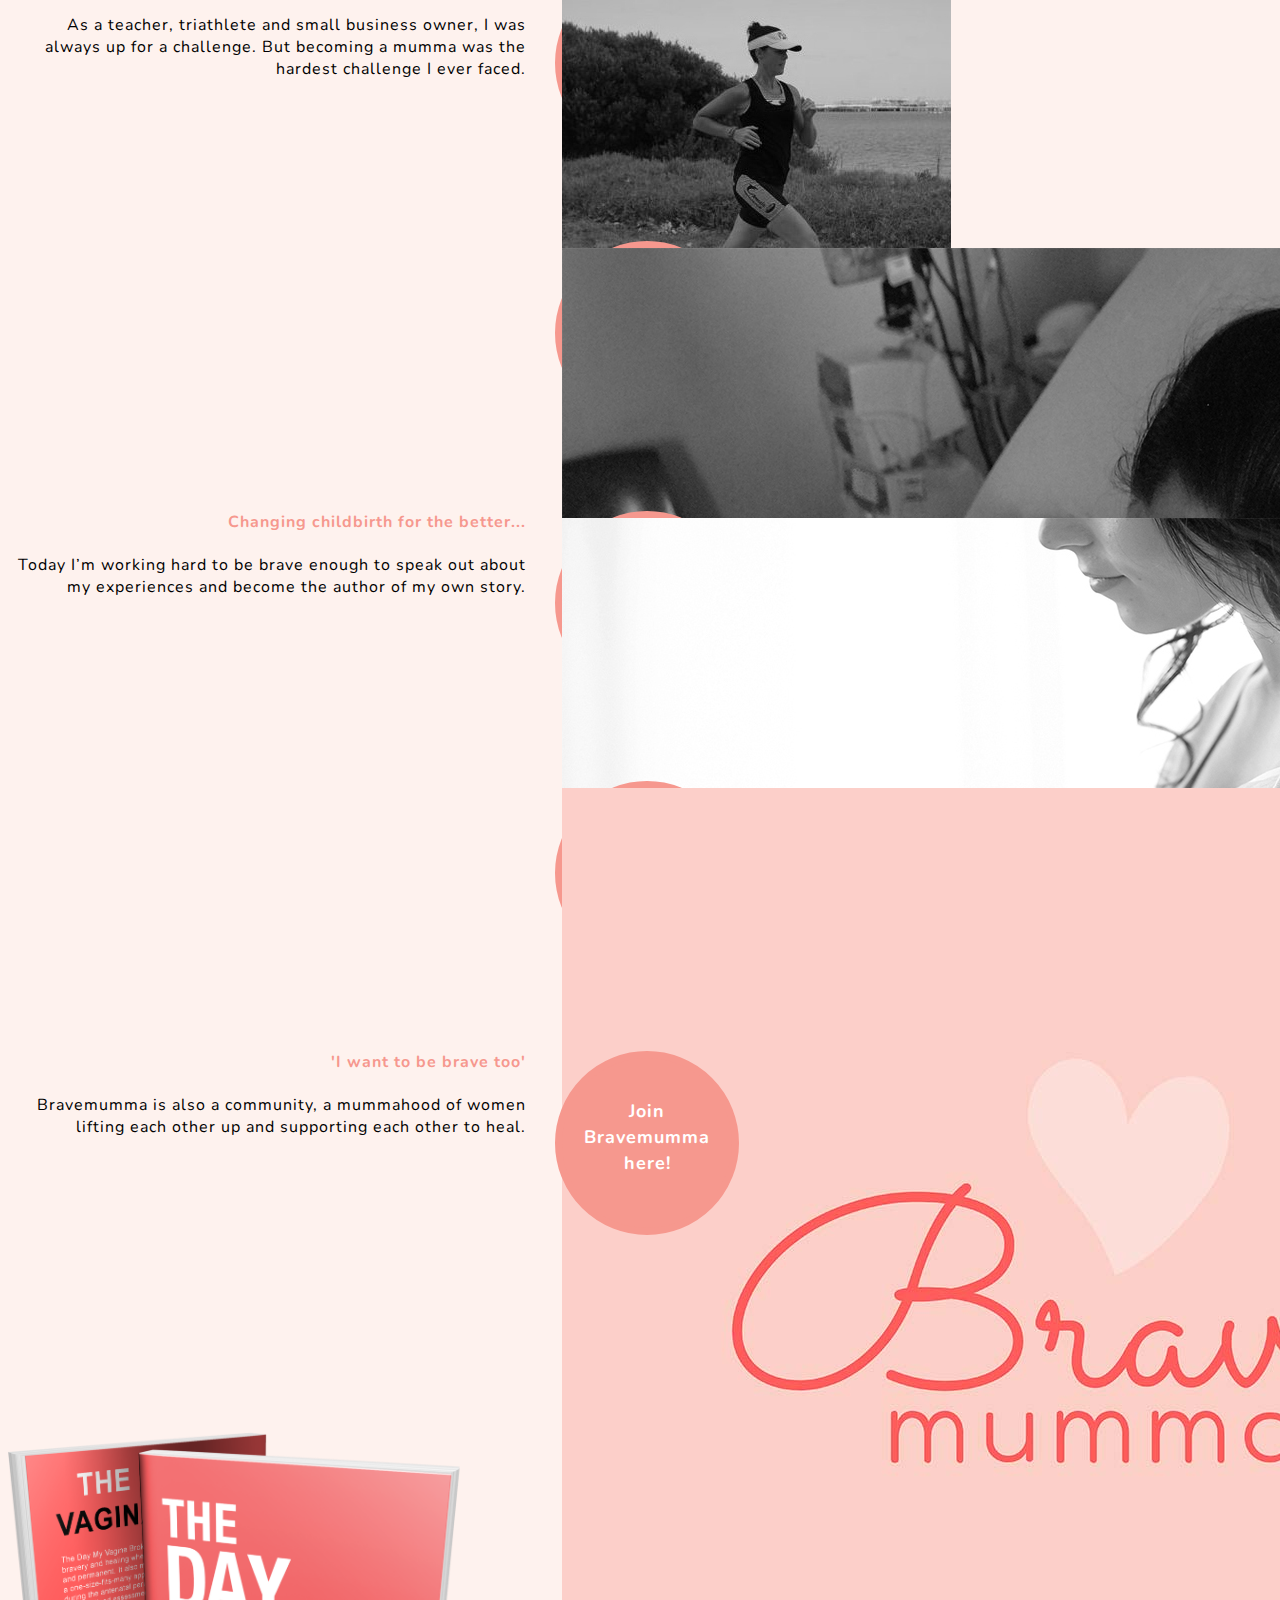
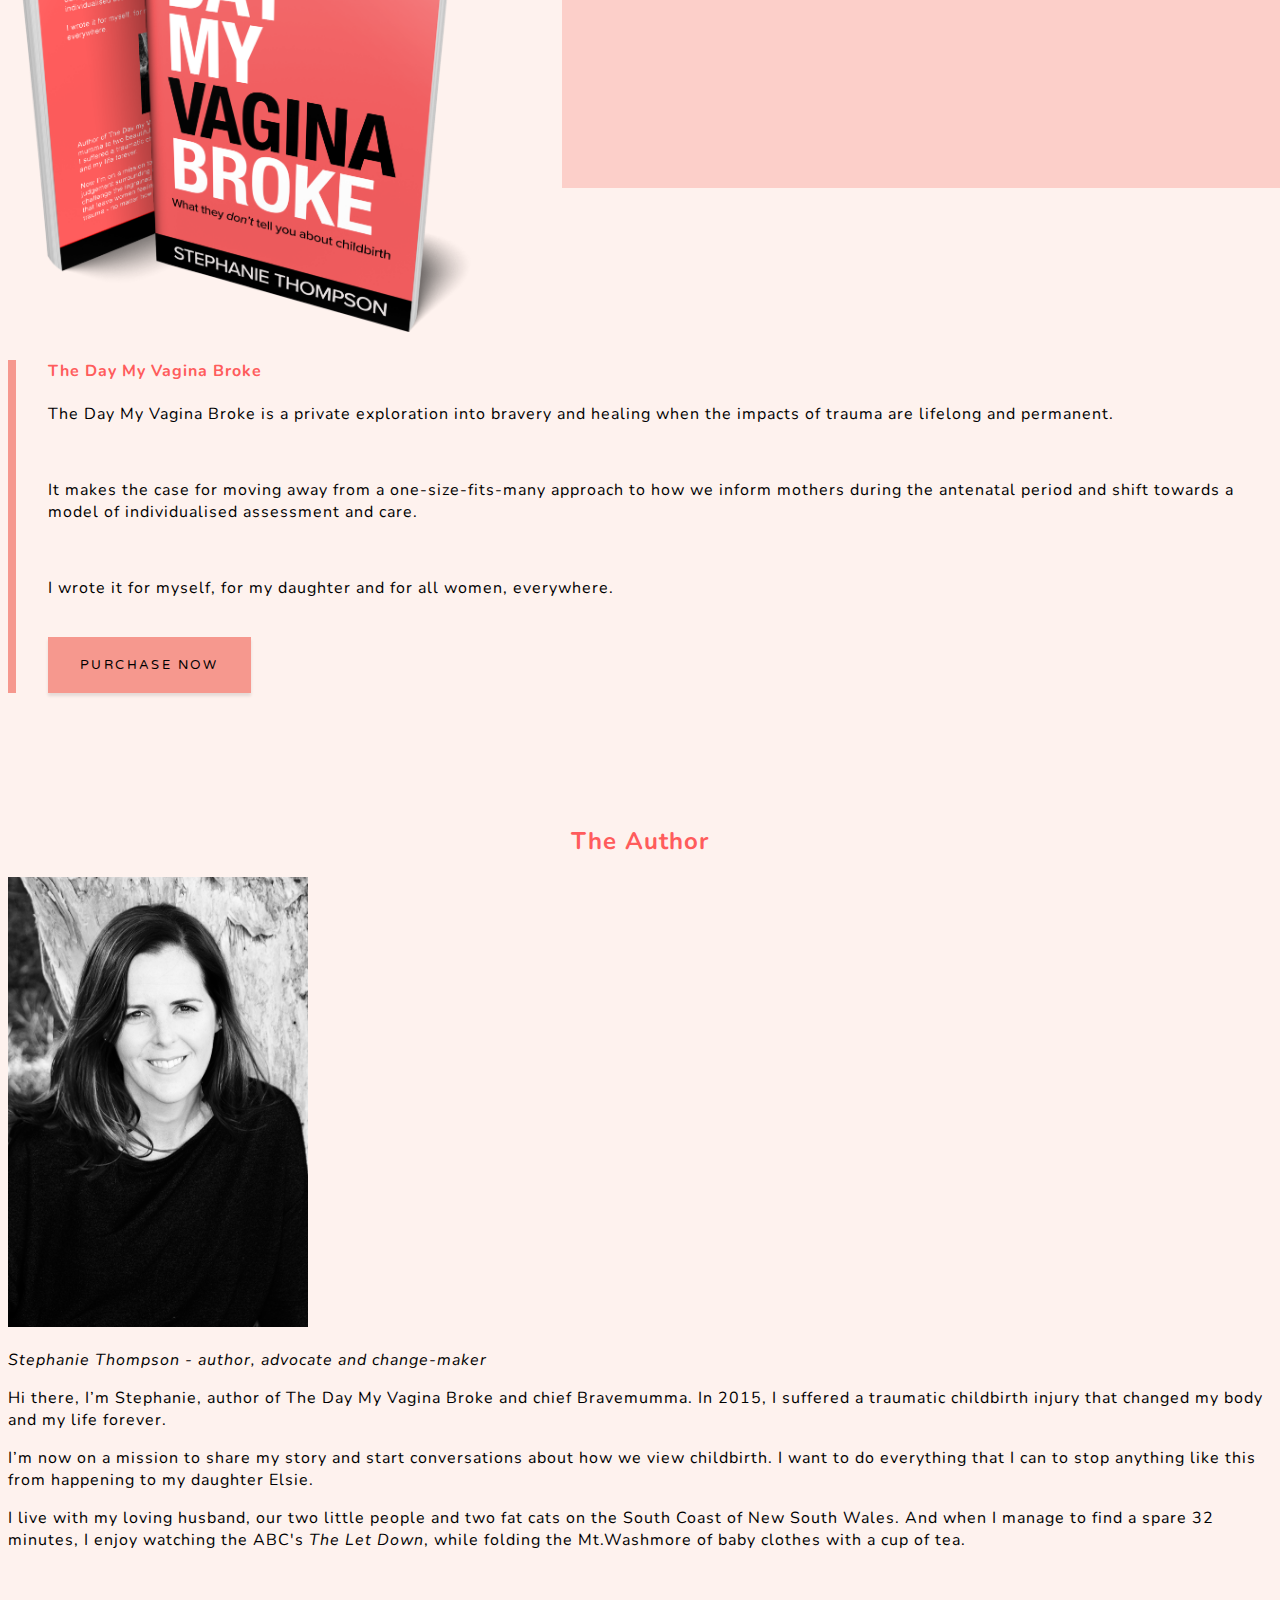
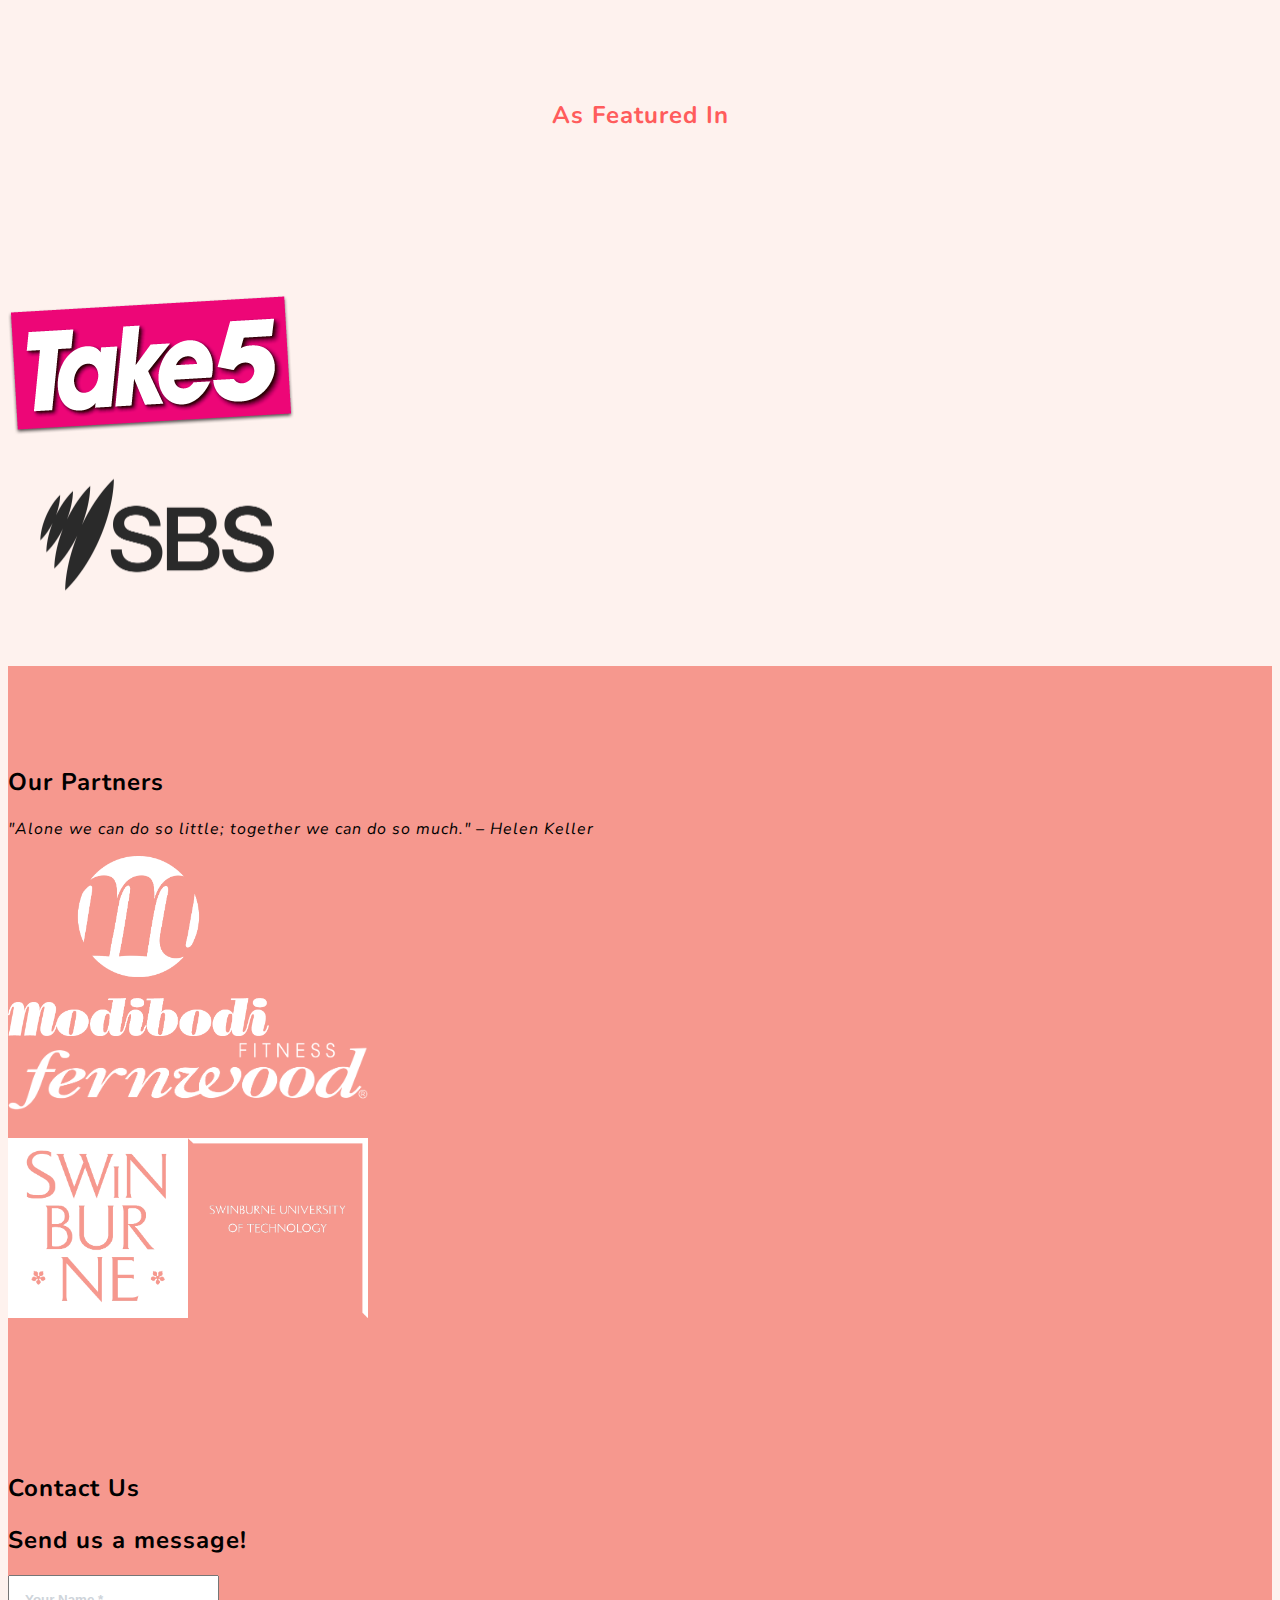
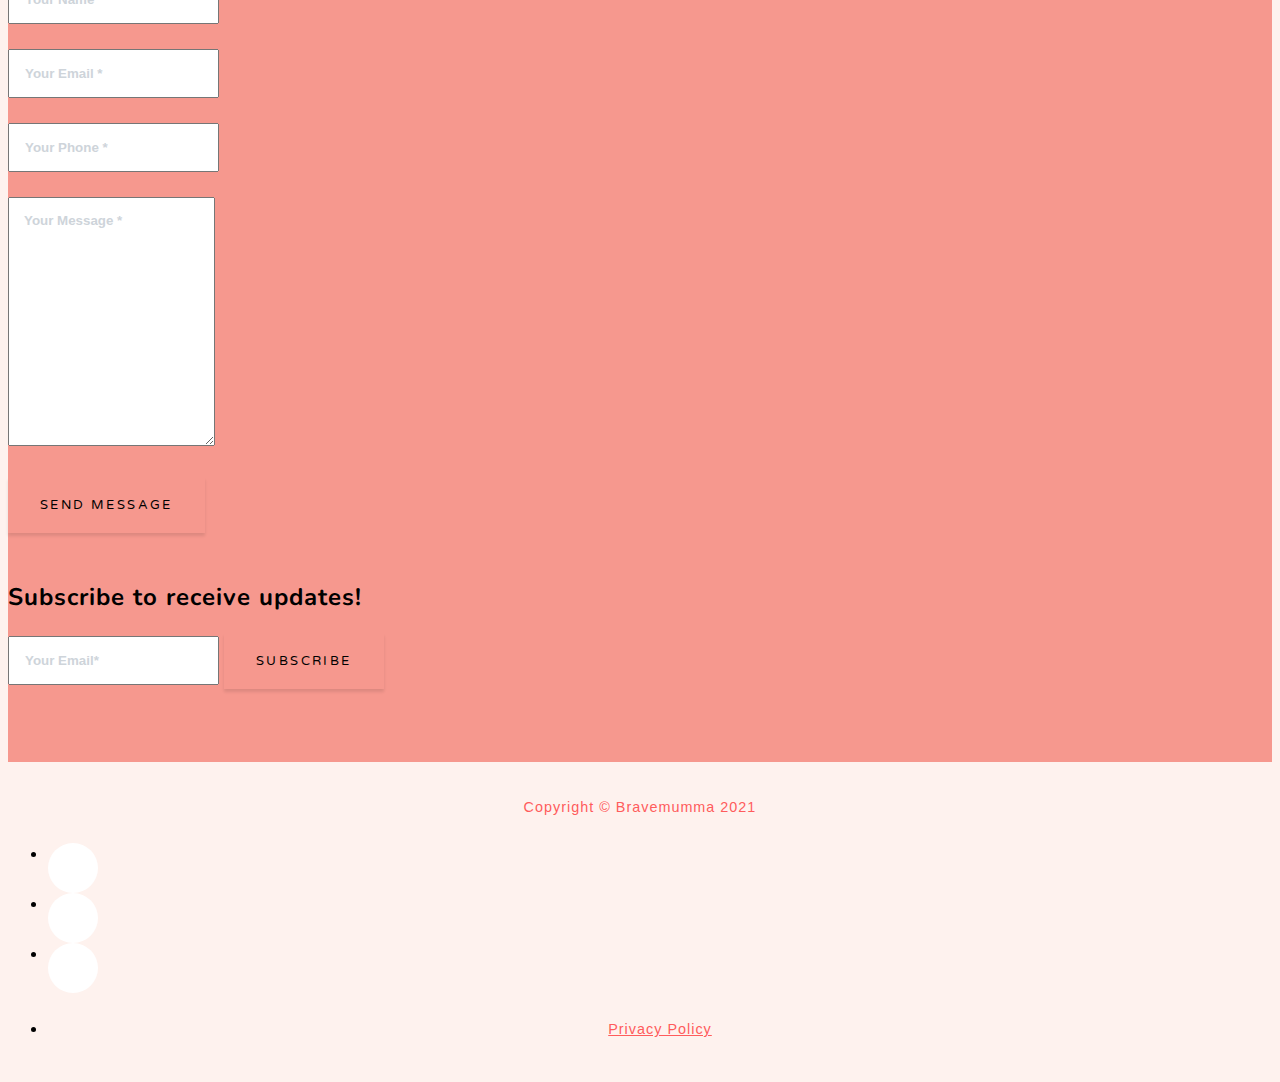
==== commit ea9c4305: "Updated section heading colours" ====
--- a/index.html
+++ b/index.html
@@ -103,6 +103,19 @@
     <meta property="og:image:width" content="600" />
     <meta property="og:image:height" content="600" />
     <meta property="og:url" content="https://www.bravemumma.com/" />
+    <script id="mcjs">
+      !(function (c, h, i, m, p) {
+        (m = c.createElement(h)),
+          (p = c.getElementsByTagName(h)[0]),
+          (m.async = 1),
+          (m.src = i),
+          p.parentNode.insertBefore(m, p);
+      })(
+        document,
+        "script",
+        "https://chimpstatic.com/mcjs-connected/js/users/e9e7ba2277962c78f3e2d4c06/4ab9e0fc1519994440e6f9e19.js"
+      );
+    </script>
   </head>
 
   <body id="page-top">
@@ -153,17 +166,17 @@
             <li class="nav-item">
               <a
                 class="nav-link js-scroll-trigger"
-                href="#partners"
-                onclick="ga('send', 'event', 'Nav', 'Click', 'Partners')"
-                >Our Partners</a
+                href="#featured"
+                onclick="ga('send', 'event', 'Nav', 'Click', 'As Featured In')"
+                >As Featured In</a
               >
             </li>
             <li class="nav-item">
               <a
                 class="nav-link js-scroll-trigger"
-                href="#featured"
-                onclick="ga('send', 'event', 'Nav', 'Click', 'As Featured In')"
-                >As Featured In</a
+                href="#partners"
+                onclick="ga('send', 'event', 'Nav', 'Click', 'Partners')"
+                >Our Partners</a
               >
             </li>
             <li class="nav-item">
@@ -211,7 +224,7 @@
       <div class="container">
         <div class="row">
           <div class="col-lg-8 mx-auto">
-            <h2 class="text-black mb-4">About</h2>
+            <h2 class="section-heading mb-4">About</h2>
             <h3 class="mb-4" style="color: #f6988e">
               Becoming a mother is an act of bravery
             </h3>
@@ -356,7 +369,7 @@
           </div>
           <div class="col-xl-4 col-lg-5">
             <div class="featured-text text-center text-lg-left">
-              <h4>The Day My Vagina Broke</h4>
+              <h4 style="color: #ff5c5c">The Day My Vagina Broke</h4>
               <p class="text-black-50 mb-0">
                 The Day My Vagina Broke is a private exploration into bravery
                 and healing when the impacts of trauma are lifelong and
@@ -439,7 +452,7 @@
       <div class="container">
         <div class="row">
           <div class="col-lg-8 mx-auto">
-            <h2 class="text-center mb-4">The Author</h2>
+            <h2 class="section-heading mb-4">The Author</h2>
             <div class="col-lg-12">
               <div class="row img-text-row">
                 <div class="col-sm">
@@ -486,7 +499,7 @@
       <div class="container">
         <div class="row">
           <div class="col-lg-12 mx-auto">
-            <h2 class="text-black text-center mb-4">As Featured In</h2>
+            <h2 class="section-heading mb-4">As Featured In</h2>
             <div class="row justify-content-center">
               <div class="col-lg-4 col-md-6 vertical-center">
                 <a
@@ -656,7 +669,7 @@
       <div class="container">
         <div class="row">
           <div class="col-lg-12 text-center">
-            <h2 class="section-heading">Contact Us</h2>
+            <h2 class="text-white">Contact Us</h2>
           </div>
         </div>
 
--- a/css/grayscale.min.css
+++ b/css/grayscale.min.css
@@ -2,4 +2,4 @@
  * Start Bootstrap - Grayscale v5.0.8 (https://startbootstrap.com/template-overviews/grayscale)
  * Copyright 2013-2021 Start Bootstrap
  * Licensed under MIT (https://github.com/BlackrockDigital/startbootstrap-grayscale/blob/master/LICENSE)
- */.navbar-light .navbar-nav .nav-link{color:#ff5c5c!important}.navbar-light .navbar-nav .nav-link:hover{color:#ff5c5c}.navbar-light .navbar-nav .nav-link:active{color:#ff5c5c}@media (max-width:991px){.navbar-light .navbar-nav{border:#ff5c5c solid 1px;border-radius:5px;padding:.5rem 1rem .5rem 1rem}}#mainNav{min-height:56px;background-color:#fef2ee}#mainNav .navbar-toggler{font-size:80%;padding:.75rem;color:#ff5c5c;border:1px solid #ff5c5c}#mainNav .navbar-toggler:focus{outline:0}#mainNav .navbar-brand{color:#231f20;font-weight:700;padding:0}#mainNav .navbar-brand img{height:50px}#mainNav .navbar-nav .nav-item:hover{color:fade(white,80%);outline:0;background-color:transparent}#mainNav .navbar-nav .nav-item:active,#mainNav .navbar-nav .nav-item:focus{outline:0;background-color:transparent}#mainNav .navbar-nav .navbar-link{color:#ff5c5c!important}#mainNav .navbar-nav .navbar-link:hover{color:#ff5c5c}#mainNav .navbar-nav .navbar-link:active{color:#ff5c5c}@media (min-width:992px){#mainNav{padding-top:0;padding-bottom:0;border-bottom:none;background-color:#fef2ee;-webkit-transition:background-color .3s ease-in-out;transition:background-color .3s ease-in-out}#mainNav .navbar-brand{padding:.5rem 0;color:rgba(255,92,92,.5)}#mainNav .nav-link{-webkit-transition:none;transition:none;padding:2rem 1.5rem;color:rgba(255,92,92,.5)}#mainNav .nav-link:hover{color:rgba(255,92,92,.75)}#mainNav .nav-link:active{color:#fff}#mainNav.navbar-shrink .navbar-brand{color:#231f20}#mainNav.navbar-shrink .nav-link{color:rgba(255,92,92,.5);padding:1.5rem 1.5rem 1.25rem;border-bottom:.25rem solid transparent}#mainNav.navbar-shrink .nav-link:hover{color:#ff5c5c}#mainNav.navbar-shrink .nav-link:active{color:#ff1010}#mainNav.navbar-shrink .nav-link.active{color:#ff5c5c;outline:0;border-bottom:.25rem solid #ff5c5c}}.masthead{position:relative;width:100%;height:100vh;min-height:35rem;padding:66px 3rem 3rem 3rem;background-color:#fef2ee;background-position:center;background-repeat:no-repeat;background-attachment:scroll;background-size:cover}.masthead img{max-height:500px}.masthead h1{font-family:"Varela Round";font-size:1.75rem;line-height:2.5rem;letter-spacing:.8rem;color:#fff}.masthead h2{max-width:20rem;font-size:1rem}@media (min-width:768px){.masthead h1{font-size:4rem;line-height:4rem}}@media (min-width:992px){.masthead{padding:112px 0 0 0}.masthead h1{font-size:6.5rem;line-height:6.5rem;letter-spacing:.8rem}.masthead h2{max-width:30rem;font-size:1.25rem}}.btn{-webkit-box-shadow:0 .1875rem .1875rem 0 rgba(0,0,0,.1)!important;box-shadow:0 .1875rem .1875rem 0 rgba(0,0,0,.1)!important;padding:1.25rem 2rem;font-family:'Varela Round';font-size:80%;text-transform:uppercase;letter-spacing:.15rem;border:0}.btn-primary{background-color:#f6988e}.btn-primary:hover{background-color:#f26d5f}.btn-primary:focus{background-color:#f26d5f;color:#fff}.btn-primary:active{background-color:#f05747!important}.about-section{padding:5rem 0}.about-section p{margin-bottom:5rem}.timeline{position:relative;padding:0;list-style:none}.timeline:before{position:absolute;top:0;bottom:0;left:50px;width:2px;margin-left:-1.5px;content:"";background-color:#e9ecef}.timeline>li{position:relative;min-height:50px;margin-bottom:50px}.timeline>li:after,.timeline>li:before{display:table;content:" "}.timeline>li:after{clear:both}.timeline>li .timeline-panel{position:relative;float:right;width:100%;padding:0 0 0 120px;text-align:left}.timeline>li .timeline-panel:before{right:auto;left:-15px;border-right-width:15px;border-left-width:0}.timeline>li .timeline-panel:after{right:auto;left:-14px;border-right-width:14px;border-left-width:0}.timeline>li .timeline-image{position:absolute;z-index:100;left:0;width:100px;height:100px;margin-left:0;text-align:center;color:#fff;border:7px solid #ff5c5c;border-radius:100%;background-color:#ff5c5c}.timeline>li .timeline-image h4{font-size:12px;line-height:16px;margin-top:19px}.timeline>li.timeline-inverted>.timeline-panel{float:right;padding:0 0 0 120px;text-align:left}.timeline>li.timeline-inverted>.timeline-panel:before{right:auto;left:-15px;border-right-width:15px;border-left-width:0}.timeline>li.timeline-inverted>.timeline-panel:after{right:auto;left:-14px;border-right-width:14px;border-left-width:0}.timeline>li:last-child{margin-bottom:0}.timeline .timeline-heading h4{margin-top:0;color:#f6988e}.timeline .timeline-heading h4.subheading{text-transform:none}.timeline .timeline-body>p,.timeline .timeline-body>ul{margin-bottom:0}@media (min-width:768px){.timeline:before{left:50%}.timeline>li{min-height:100px;margin-bottom:100px}.timeline>li .timeline-panel{float:left;width:41%;padding:0 20px 20px 0;text-align:right}.timeline>li .timeline-image{left:50%;width:100px;height:100px;margin-left:-50px}.timeline>li .timeline-image h4{font-size:13px;line-height:18px;margin-top:16px}.timeline>li.timeline-inverted>.timeline-panel{float:right;padding:0 0 20px 20px;text-align:left}}@media (min-width:992px){.timeline>li{min-height:150px}.timeline>li .timeline-panel{padding:0 20px 20px 0}.timeline>li .timeline-image{width:150px;height:150px;margin-left:-75px}.timeline>li .timeline-image h4{font-size:18px;line-height:26px;margin-top:30px}.timeline>li.timeline-inverted>.timeline-panel{padding:0 0 20px 20px}}@media (min-width:1200px){.timeline>li{min-height:170px}.timeline>li .timeline-panel{padding:0 20px 20px 0}.timeline>li .timeline-image{width:170px;height:170px;margin-left:-85px}.timeline>li .timeline-image h4{margin-top:40px}.timeline>li.timeline-inverted>.timeline-panel{padding:0 0 20px 20px}}.pulse-button{cursor:pointer;-webkit-animation:shadow-pulse 1s infinite;animation:shadow-pulse 1s infinite}.pulse-button:hover{-webkit-animation:none;animation:none}.grow{-webkit-transition:all .2s ease-in-out;transition:all .2s ease-in-out}.grow:hover{-webkit-transform:scale(1.1);transform:scale(1.1)}.pulse-button:active{-webkit-box-shadow:0 0 0 3px rgba(255,105,180,.5),0 0 0 1.5px rgba(255,105,180,.5);box-shadow:0 0 0 3px rgba(255,105,180,.5),0 0 0 1.5px rgba(255,105,180,.5)}@-webkit-keyframes shadow-pulse{0%{-webkit-box-shadow:0 0 0 10px rgba(255,92,92,.2);box-shadow:0 0 0 10px rgba(255,92,92,.2)}100%{-webkit-box-shadow:0 0 0 30px rgba(255,92,92,0);box-shadow:0 0 0 30px rgba(255,92,92,0)}}@keyframes shadow-pulse{0%{-webkit-box-shadow:0 0 0 10px rgba(255,92,92,.2);box-shadow:0 0 0 10px rgba(255,92,92,.2)}100%{-webkit-box-shadow:0 0 0 30px rgba(255,92,92,0);box-shadow:0 0 0 30px rgba(255,92,92,0)}}.books-section{padding:2rem 0}.books-section .section-heading{margin-bottom:2rem}.books-section .featured-img{max-height:500px}.books-section .featured-text{padding:2rem}@media (min-width:992px){.books-section .featured-text{padding:0 0 0 2rem;border-left:.5rem solid #f6988e}}.books-section .book-text{padding:3rem;font-size:90%}@media (min-width:992px){.books-section .book-text{padding:5rem}.books-section .book-text hr{border-color:#f6988e;border-width:.25rem;width:30%}}.featured-section{padding:2rem 0}.featured-section .section-heading{margin-bottom:2rem}.featured-section .logo-img-sm{max-height:200px;max-width:300px}.featured-section .vertical-center{display:-webkit-box;display:-ms-flexbox;display:flex;-webkit-box-align:center;-ms-flex-align:center;align-items:center;-ms-flex-wrap:wrap;flex-wrap:wrap}.author-section{padding:5rem 0 5rem 0}.author-section .profile-img{max-height:450px}.author-section .card{border:0;border-bottom:.25rem solid #f6988e}.author-section .card h4{font-size:.8rem;font-family:"Varela Round";text-transform:uppercase;letter-spacing:.15rem}.author-section .card hr{border-color:#f6988e;border-width:.25rem;width:3rem}.author-section .social{margin-top:5rem}.author-section .social a{text-align:center;height:3rem;width:3rem;background:rgba(255,255,255,.1);border-radius:100%;line-height:3rem;color:rgba(255,255,255,.3)}.author-section .social a:hover{color:rgba(255,255,255,.5)}.author-section .social a:active{color:#fff}.partners-section{padding:5rem 0 5rem 0;width:100%;background-color:#f6988e}.partners-section .vertical-center{display:-webkit-box;display:-ms-flexbox;display:flex;-webkit-box-align:center;-ms-flex-align:center;align-items:center;-ms-flex-wrap:wrap;flex-wrap:wrap}.partners-section .logo-img{max-height:180px;max-width:360px}.signup-section{padding:2rem 0;background:url(../img/bg-signup.jpg);background-position:center;background-repeat:no-repeat;background-attachment:scroll;background-size:cover}.signup-section .form-inline input{-webkit-box-shadow:0 .1875rem .1875rem 0 rgba(0,0,0,.1)!important;box-shadow:0 .1875rem .1875rem 0 rgba(0,0,0,.1)!important;padding:1.25rem 2rem;height:auto;font-family:'Varela Round';font-size:80%;text-transform:uppercase;letter-spacing:.15rem;border:0}.contact-section{padding:3rem 0;background:url(../img/bravemumma_portrait_wide.jpg);background-position:center;background-repeat:no-repeat;background-attachment:scroll;background-size:cover}.contact-section .section-heading{color:#fff;margin-bottom:1em}.contact-section .form-group,.contact-section .form-inline{margin-bottom:25px}.contact-section .form-group input,.contact-section .form-group textarea,.contact-section .form-inline input,.contact-section .form-inline textarea{padding:15px}.contact-section .form-group input.form-control,.contact-section .form-inline input.form-control{height:auto}.contact-section .form-group textarea.form-control,.contact-section .form-inline textarea.form-control{height:217px}.contact-section .form-control:focus{border-color:#f6988e;-webkit-box-shadow:none;box-shadow:none}.contact-section ::-webkit-input-placeholder{font-weight:700;color:#ced4da;font-family:Montserrat,-apple-system,BlinkMacSystemFont,"Segoe UI",Roboto,"Helvetica Neue",Arial,sans-serif,"Apple Color Emoji","Segoe UI Emoji","Segoe UI Symbol","Noto Color Emoji"}.contact-section :-moz-placeholder{font-weight:700;color:#ced4da;font-family:Montserrat,-apple-system,BlinkMacSystemFont,"Segoe UI",Roboto,"Helvetica Neue",Arial,sans-serif,"Apple Color Emoji","Segoe UI Emoji","Segoe UI Symbol","Noto Color Emoji"}.contact-section ::-moz-placeholder{font-weight:700;color:#ced4da;font-family:Montserrat,-apple-system,BlinkMacSystemFont,"Segoe UI",Roboto,"Helvetica Neue",Arial,sans-serif,"Apple Color Emoji","Segoe UI Emoji","Segoe UI Symbol","Noto Color Emoji"}.contact-section :-ms-input-placeholder{font-weight:700;color:#ced4da;font-family:Montserrat,-apple-system,BlinkMacSystemFont,"Segoe UI",Roboto,"Helvetica Neue",Arial,sans-serif,"Apple Color Emoji","Segoe UI Emoji","Segoe UI Symbol","Noto Color Emoji"}.contact-section .subscribe{margin-top:3em}.privacy-section{margin-top:40px;padding:5rem 0}.privacy-section h2{margin:1.5rem 0 1rem 0}.privacy-section h3,.privacy-section h4{margin:1rem 0 .5rem 0}.footer{padding:25px 0;text-align:center;background-color:#f6988e}.footer span.copyright{font-size:90%;line-height:40px;text-transform:none;font-family:Montserrat,-apple-system,BlinkMacSystemFont,"Segoe UI",Roboto,"Helvetica Neue",Arial,sans-serif,"Apple Color Emoji","Segoe UI Emoji","Segoe UI Symbol","Noto Color Emoji";color:#fff}.footer ul{margin-bottom:0}.footer ul.social-buttons{margin-bottom:0}.footer ul.social-buttons li a{font-size:20px;line-height:50px;display:block;width:50px;height:50px;-webkit-transition:all .3s;transition:all .3s;color:#f6988e;border-radius:100%;outline:0;background-color:#fff}.footer ul.social-buttons li a:active,.footer ul.social-buttons li a:focus,.footer ul.social-buttons li a:hover{background-color:#212529}.footer ul.quicklinks .privacy{font-size:90%;line-height:40px;text-transform:none;font-family:Montserrat,-apple-system,BlinkMacSystemFont,"Segoe UI",Roboto,"Helvetica Neue",Arial,sans-serif,"Apple Color Emoji","Segoe UI Emoji","Segoe UI Symbol","Noto Color Emoji";color:#fff}body{font-family:Nunito;letter-spacing:.0625em;background-color:#fef2ee}a{color:#f6988e}a:focus,a:hover{text-decoration:none;color:#ee4230}.bg-black{background-color:#231f20!important}.bg-primary{background-color:#f6988e!important}.bg-cream{background-color:#fef2ee}.text-primary{color:#f6988e!important}.noscroll-class{overflow:hidden}#fvpp-blackout{display:none;z-index:1050;position:fixed;top:0;left:0;bottom:0;right:0;background:#000;opacity:.5}#bookPopup{display:none;max-width:600px;width:90%;position:fixed;z-index:1500;-webkit-transform:translate(-50%,-50%);transform:translate(-50%,-50%);left:50%;top:50%;background:#fff;padding:10px;text-align:center;border-radius:5px;-webkit-box-shadow:0 0 15px 0 rgba(0,0,0,.4);box-shadow:0 0 15px 0 rgba(0,0,0,.4)}.popup-img{max-height:300px;max-width:260px}#fvpp-close{position:absolute;top:15px;right:15px;font-size:20px;cursor:pointer}+ */.navbar-light .navbar-nav .nav-link{color:#ff5c5c!important}.navbar-light .navbar-nav .nav-link:hover{color:#ff5c5c}.navbar-light .navbar-nav .nav-link:active{color:#ff5c5c}@media (max-width:991px){.navbar-light .navbar-nav{border:#ff5c5c solid 1px;border-radius:5px;padding:.5rem 1rem .5rem 1rem}}#mainNav{min-height:56px;background-color:#fef2ee}#mainNav .navbar-toggler{font-size:80%;padding:.75rem;color:#ff5c5c;border:1px solid #ff5c5c}#mainNav .navbar-toggler:focus{outline:0}#mainNav .navbar-brand{color:#231f20;font-weight:700;padding:0}#mainNav .navbar-brand img{height:50px}#mainNav .navbar-nav .nav-item:hover{color:fade(white,80%);outline:0;background-color:transparent}#mainNav .navbar-nav .nav-item:active,#mainNav .navbar-nav .nav-item:focus{outline:0;background-color:transparent}#mainNav .navbar-nav .navbar-link{color:#ff5c5c!important}#mainNav .navbar-nav .navbar-link:hover{color:#ff5c5c}#mainNav .navbar-nav .navbar-link:active{color:#ff5c5c}@media (min-width:992px){#mainNav{padding-top:0;padding-bottom:0;border-bottom:none;background-color:#fef2ee;-webkit-transition:background-color .3s ease-in-out;transition:background-color .3s ease-in-out}#mainNav .navbar-brand{padding:.5rem 0;color:rgba(255,92,92,.5)}#mainNav .nav-link{-webkit-transition:none;transition:none;padding:2rem 1.5rem;color:rgba(255,92,92,.5)}#mainNav .nav-link:hover{color:rgba(255,92,92,.75)}#mainNav .nav-link:active{color:#fff}#mainNav.navbar-shrink .navbar-brand{color:#231f20}#mainNav.navbar-shrink .nav-link{color:rgba(255,92,92,.5);padding:1.5rem 1.5rem 1.25rem;border-bottom:.25rem solid transparent}#mainNav.navbar-shrink .nav-link:hover{color:#ff5c5c}#mainNav.navbar-shrink .nav-link:active{color:#ff1010}#mainNav.navbar-shrink .nav-link.active{color:#ff5c5c;outline:0;border-bottom:.25rem solid #ff5c5c}}.masthead{position:relative;width:100%;height:100vh;min-height:35rem;padding:66px 3rem 3rem 3rem;background-color:#fef2ee;background-position:center;background-repeat:no-repeat;background-attachment:scroll;background-size:cover}.masthead img{max-height:500px}.masthead h1{font-family:"Varela Round";font-size:1.75rem;line-height:2.5rem;letter-spacing:.8rem;color:#fff}.masthead h2{max-width:20rem;font-size:1rem}@media (min-width:768px){.masthead h1{font-size:4rem;line-height:4rem}}@media (min-width:992px){.masthead{padding:112px 0 0 0}.masthead h1{font-size:6.5rem;line-height:6.5rem;letter-spacing:.8rem}.masthead h2{max-width:30rem;font-size:1.25rem}}.btn{-webkit-box-shadow:0 .1875rem .1875rem 0 rgba(0,0,0,.1)!important;box-shadow:0 .1875rem .1875rem 0 rgba(0,0,0,.1)!important;padding:1.25rem 2rem;font-family:'Varela Round';font-size:80%;text-transform:uppercase;letter-spacing:.15rem;border:0}.btn-primary{background-color:#f6988e}.btn-primary:hover{background-color:#f26d5f}.btn-primary:focus{background-color:#f26d5f;color:#fff}.btn-primary:active{background-color:#f05747!important}.about-section{padding:5rem 0}.about-section p{margin-bottom:5rem}.timeline{position:relative;padding:0;list-style:none}.timeline:before{position:absolute;top:0;bottom:0;left:50px;width:2px;margin-left:-1.5px;content:"";background-color:#fccfc6}.timeline>li{position:relative;min-height:50px;margin-bottom:50px}.timeline>li:after,.timeline>li:before{display:table;content:" "}.timeline>li:after{clear:both}.timeline>li .timeline-panel{position:relative;float:right;width:100%;padding:0 0 0 120px;text-align:left}.timeline>li .timeline-panel:before{right:auto;left:-15px;border-right-width:15px;border-left-width:0}.timeline>li .timeline-panel:after{right:auto;left:-14px;border-right-width:14px;border-left-width:0}.timeline>li .timeline-image{position:absolute;z-index:100;left:0;width:100px;height:100px;margin-left:0;text-align:center;color:#fff;border:7px solid #f6988e;border-radius:100%;background-color:#f6988e}.timeline>li .timeline-image h4{font-size:12px;line-height:16px;margin-top:19px}.timeline>li.timeline-inverted>.timeline-panel{float:right;padding:0 0 0 120px;text-align:left}.timeline>li.timeline-inverted>.timeline-panel:before{right:auto;left:-15px;border-right-width:15px;border-left-width:0}.timeline>li.timeline-inverted>.timeline-panel:after{right:auto;left:-14px;border-right-width:14px;border-left-width:0}.timeline>li:last-child{margin-bottom:0}.timeline .timeline-heading h4{margin-top:0;color:#f6988e}.timeline .timeline-heading h4.subheading{text-transform:none}.timeline .timeline-body>p,.timeline .timeline-body>ul{margin-bottom:0}@media (min-width:768px){.timeline:before{left:50%}.timeline>li{min-height:100px;margin-bottom:100px}.timeline>li .timeline-panel{float:left;width:41%;padding:0 20px 20px 0;text-align:right}.timeline>li .timeline-image{left:50%;width:100px;height:100px;margin-left:-50px}.timeline>li .timeline-image h4{font-size:13px;line-height:18px;margin-top:16px}.timeline>li.timeline-inverted>.timeline-panel{float:right;padding:0 0 20px 20px;text-align:left}}@media (min-width:992px){.timeline>li{min-height:150px}.timeline>li .timeline-panel{padding:0 20px 20px 0}.timeline>li .timeline-image{width:150px;height:150px;margin-left:-75px}.timeline>li .timeline-image h4{font-size:18px;line-height:26px;margin-top:30px}.timeline>li.timeline-inverted>.timeline-panel{padding:0 0 20px 20px}}@media (min-width:1200px){.timeline>li{min-height:170px}.timeline>li .timeline-panel{padding:0 20px 20px 0}.timeline>li .timeline-image{width:170px;height:170px;margin-left:-85px}.timeline>li .timeline-image h4{margin-top:40px}.timeline>li.timeline-inverted>.timeline-panel{padding:0 0 20px 20px}}.pulse-button{cursor:pointer;-webkit-animation:shadow-pulse 1s infinite;animation:shadow-pulse 1s infinite}.pulse-button:hover{-webkit-animation:none;animation:none}.grow{-webkit-transition:all .2s ease-in-out;transition:all .2s ease-in-out}.grow:hover{-webkit-transform:scale(1.1);transform:scale(1.1)}.pulse-button:active{-webkit-box-shadow:0 0 0 3px rgba(255,105,180,.5),0 0 0 1.5px rgba(255,105,180,.5);box-shadow:0 0 0 3px rgba(255,105,180,.5),0 0 0 1.5px rgba(255,105,180,.5)}@-webkit-keyframes shadow-pulse{0%{-webkit-box-shadow:0 0 0 10px rgba(255,92,92,.2);box-shadow:0 0 0 10px rgba(255,92,92,.2)}100%{-webkit-box-shadow:0 0 0 30px rgba(255,92,92,0);box-shadow:0 0 0 30px rgba(255,92,92,0)}}@keyframes shadow-pulse{0%{-webkit-box-shadow:0 0 0 10px rgba(255,92,92,.2);box-shadow:0 0 0 10px rgba(255,92,92,.2)}100%{-webkit-box-shadow:0 0 0 30px rgba(255,92,92,0);box-shadow:0 0 0 30px rgba(255,92,92,0)}}.books-section{padding:2rem 0}.books-section .section-heading{margin-bottom:2rem}.books-section .featured-img{max-height:500px}.books-section .featured-text{padding:2rem}@media (min-width:992px){.books-section .featured-text{padding:0 0 0 2rem;border-left:.5rem solid #f6988e}}.books-section .book-text{padding:3rem;font-size:90%}@media (min-width:992px){.books-section .book-text{padding:5rem}.books-section .book-text hr{border-color:#f6988e;border-width:.25rem;width:30%}}.featured-section{padding:2rem 0}.featured-section .section-heading{margin-bottom:2rem}.featured-section .logo-img-sm{max-height:200px;max-width:300px}.featured-section .vertical-center{display:-webkit-box;display:-ms-flexbox;display:flex;-webkit-box-align:center;-ms-flex-align:center;align-items:center;-ms-flex-wrap:wrap;flex-wrap:wrap}.author-section{padding:5rem 0 5rem 0}.author-section .profile-img{max-height:450px}.author-section .card{border:0;border-bottom:.25rem solid #f6988e}.author-section .card h4{font-size:.8rem;font-family:"Varela Round";text-transform:uppercase;letter-spacing:.15rem}.author-section .card hr{border-color:#f6988e;border-width:.25rem;width:3rem}.author-section .social{margin-top:5rem}.author-section .social a{text-align:center;height:3rem;width:3rem;background:rgba(255,255,255,.1);border-radius:100%;line-height:3rem;color:rgba(255,255,255,.3)}.author-section .social a:hover{color:rgba(255,255,255,.5)}.author-section .social a:active{color:#fff}.partners-section{padding:5rem 0 5rem 0;width:100%;background-color:#f6988e}.partners-section .vertical-center{display:-webkit-box;display:-ms-flexbox;display:flex;-webkit-box-align:center;-ms-flex-align:center;align-items:center;-ms-flex-wrap:wrap;flex-wrap:wrap}.partners-section .logo-img{max-height:180px;max-width:360px}.signup-section{padding:2rem 0;background:url(../img/bg-signup.jpg);background-position:center;background-repeat:no-repeat;background-attachment:scroll;background-size:cover}.signup-section .form-inline input{-webkit-box-shadow:0 .1875rem .1875rem 0 rgba(0,0,0,.1)!important;box-shadow:0 .1875rem .1875rem 0 rgba(0,0,0,.1)!important;padding:1.25rem 2rem;height:auto;font-family:'Varela Round';font-size:80%;text-transform:uppercase;letter-spacing:.15rem;border:0}.contact-section{padding:3rem 0;background:url(../img/bg-signup.jpg);background-position:center;background-repeat:no-repeat;background-attachment:scroll;background-size:cover}.contact-section .section-heading{color:#fff;margin-bottom:1em}.contact-section .form-group,.contact-section .form-inline{margin-bottom:25px}.contact-section .form-group input,.contact-section .form-group textarea,.contact-section .form-inline input,.contact-section .form-inline textarea{padding:15px}.contact-section .form-group input.form-control,.contact-section .form-inline input.form-control{height:auto}.contact-section .form-group textarea.form-control,.contact-section .form-inline textarea.form-control{height:217px}.contact-section .form-control:focus{border-color:#f6988e;-webkit-box-shadow:none;box-shadow:none}.contact-section ::-webkit-input-placeholder{font-weight:700;color:#ced4da;font-family:Montserrat,-apple-system,BlinkMacSystemFont,"Segoe UI",Roboto,"Helvetica Neue",Arial,sans-serif,"Apple Color Emoji","Segoe UI Emoji","Segoe UI Symbol","Noto Color Emoji"}.contact-section :-moz-placeholder{font-weight:700;color:#ced4da;font-family:Montserrat,-apple-system,BlinkMacSystemFont,"Segoe UI",Roboto,"Helvetica Neue",Arial,sans-serif,"Apple Color Emoji","Segoe UI Emoji","Segoe UI Symbol","Noto Color Emoji"}.contact-section ::-moz-placeholder{font-weight:700;color:#ced4da;font-family:Montserrat,-apple-system,BlinkMacSystemFont,"Segoe UI",Roboto,"Helvetica Neue",Arial,sans-serif,"Apple Color Emoji","Segoe UI Emoji","Segoe UI Symbol","Noto Color Emoji"}.contact-section :-ms-input-placeholder{font-weight:700;color:#ced4da;font-family:Montserrat,-apple-system,BlinkMacSystemFont,"Segoe UI",Roboto,"Helvetica Neue",Arial,sans-serif,"Apple Color Emoji","Segoe UI Emoji","Segoe UI Symbol","Noto Color Emoji"}.contact-section .subscribe{margin-top:3em}@media (max-width:767px){.contact-section{background-image:url(../img/bg-signup_small.jpg)}}.privacy-section{margin-top:40px;padding:5rem 0}.privacy-section h2{margin:1.5rem 0 1rem 0}.privacy-section h3,.privacy-section h4{margin:1rem 0 .5rem 0}.footer{padding:25px 0;text-align:center;background-color:#fef2ee}.footer span.copyright{font-size:90%;line-height:40px;text-transform:none;font-family:Montserrat,-apple-system,BlinkMacSystemFont,"Segoe UI",Roboto,"Helvetica Neue",Arial,sans-serif,"Apple Color Emoji","Segoe UI Emoji","Segoe UI Symbol","Noto Color Emoji";color:#ff5c5c}.footer ul{margin-bottom:0}.footer ul.social-buttons{margin-bottom:0}.footer ul.social-buttons li a{font-size:20px;line-height:50px;display:block;width:50px;height:50px;-webkit-transition:all .3s;transition:all .3s;color:#ff5c5c;border-radius:100%;outline:0;background-color:#fff}.footer ul.social-buttons li a:active,.footer ul.social-buttons li a:focus,.footer ul.social-buttons li a:hover{background-color:#ff5c5c;color:#fff}.footer ul.quicklinks .privacy{font-size:90%;line-height:40px;text-transform:none;font-family:Montserrat,-apple-system,BlinkMacSystemFont,"Segoe UI",Roboto,"Helvetica Neue",Arial,sans-serif,"Apple Color Emoji","Segoe UI Emoji","Segoe UI Symbol","Noto Color Emoji";color:#ff5c5c}body{font-family:Nunito;letter-spacing:.0625em;background-color:#fef2ee}a{color:#f6988e}a:focus,a:hover{text-decoration:none;color:#ee4230}.section-heading{color:#ff5c5c;text-align:center}.bg-black{background-color:#231f20!important}.bg-primary{background-color:#f6988e!important}.bg-cream{background-color:#fef2ee}.text-primary{color:#f6988e!important}.noscroll-class{overflow:hidden}#fvpp-blackout{display:none;z-index:1050;position:fixed;top:0;left:0;bottom:0;right:0;background:#000;opacity:.5}#bookPopup{display:none;max-width:600px;width:90%;position:fixed;z-index:1500;-webkit-transform:translate(-50%,-50%);transform:translate(-50%,-50%);left:50%;top:50%;background:#fff;padding:10px;text-align:center;border-radius:5px;-webkit-box-shadow:0 0 15px 0 rgba(0,0,0,.4);box-shadow:0 0 15px 0 rgba(0,0,0,.4)}.popup-img{max-height:300px;max-width:260px}#fvpp-close{position:absolute;top:15px;right:15px;font-size:20px;cursor:pointer}